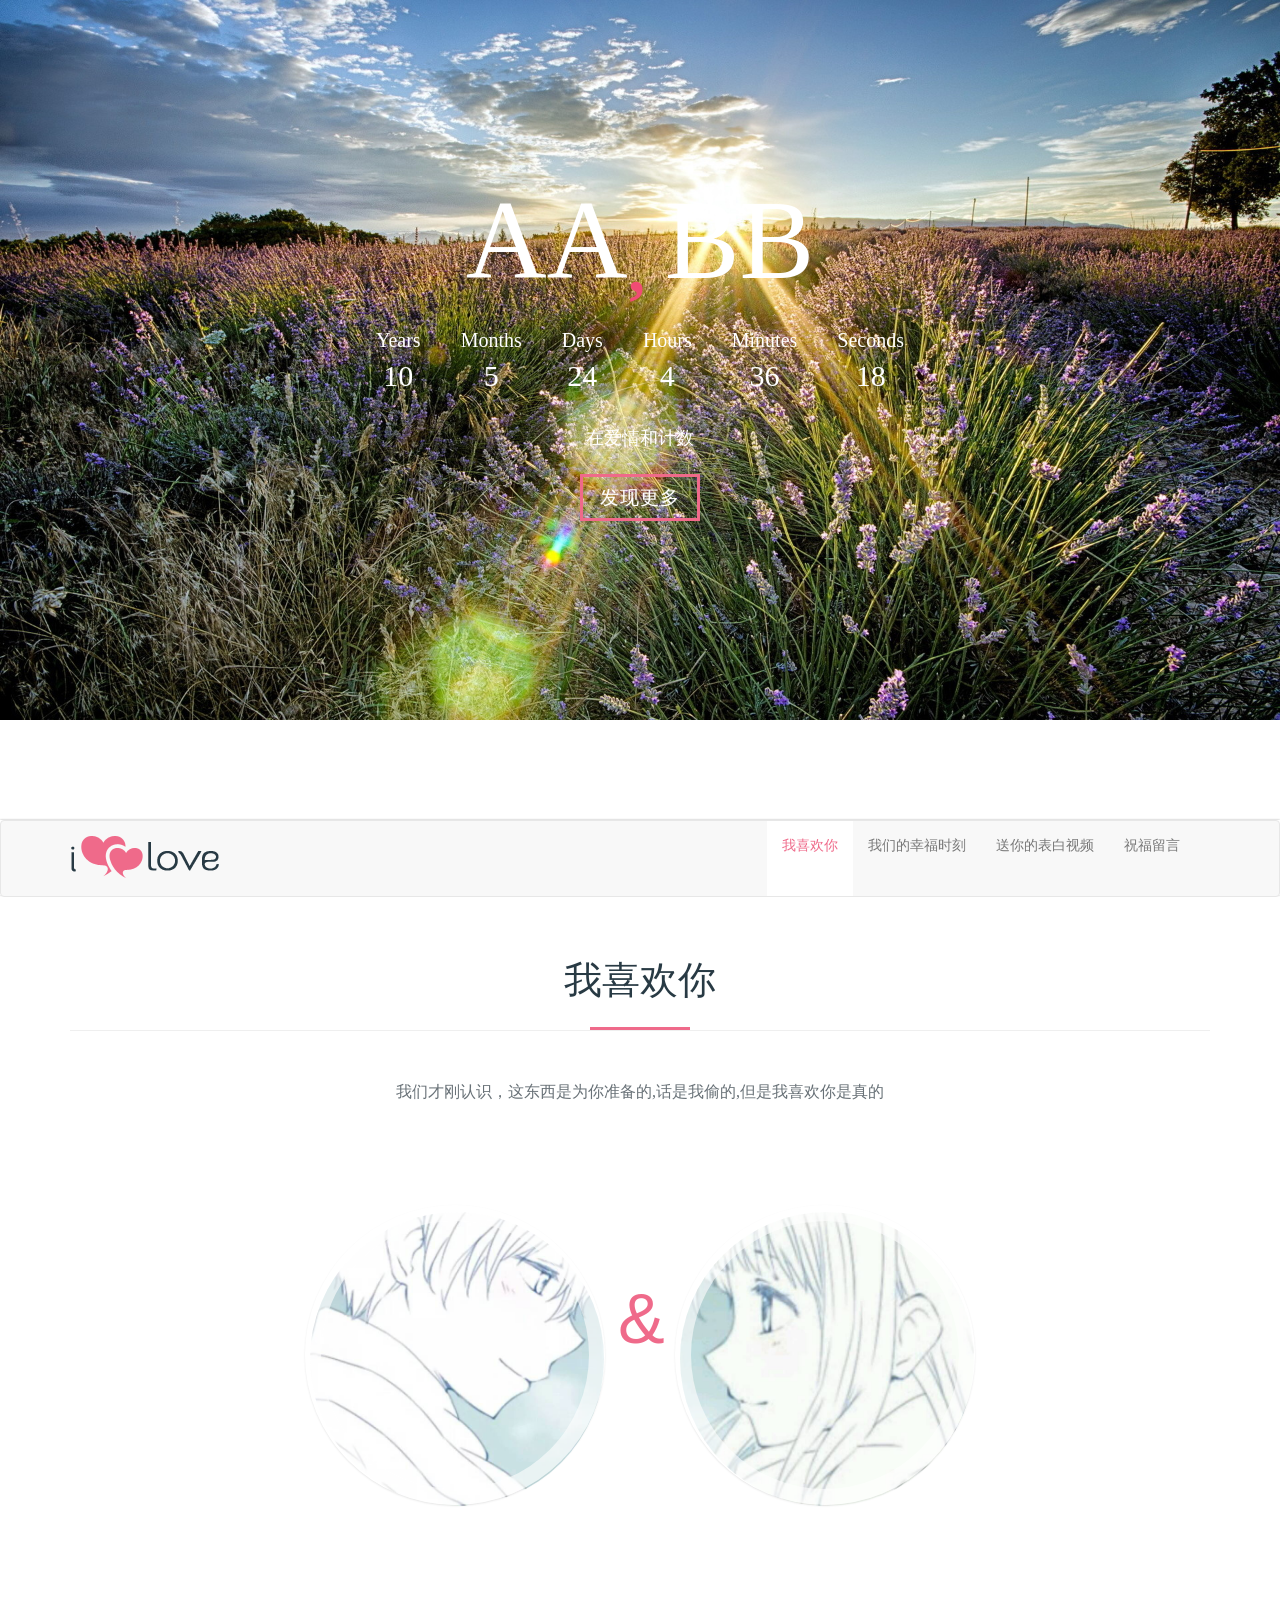
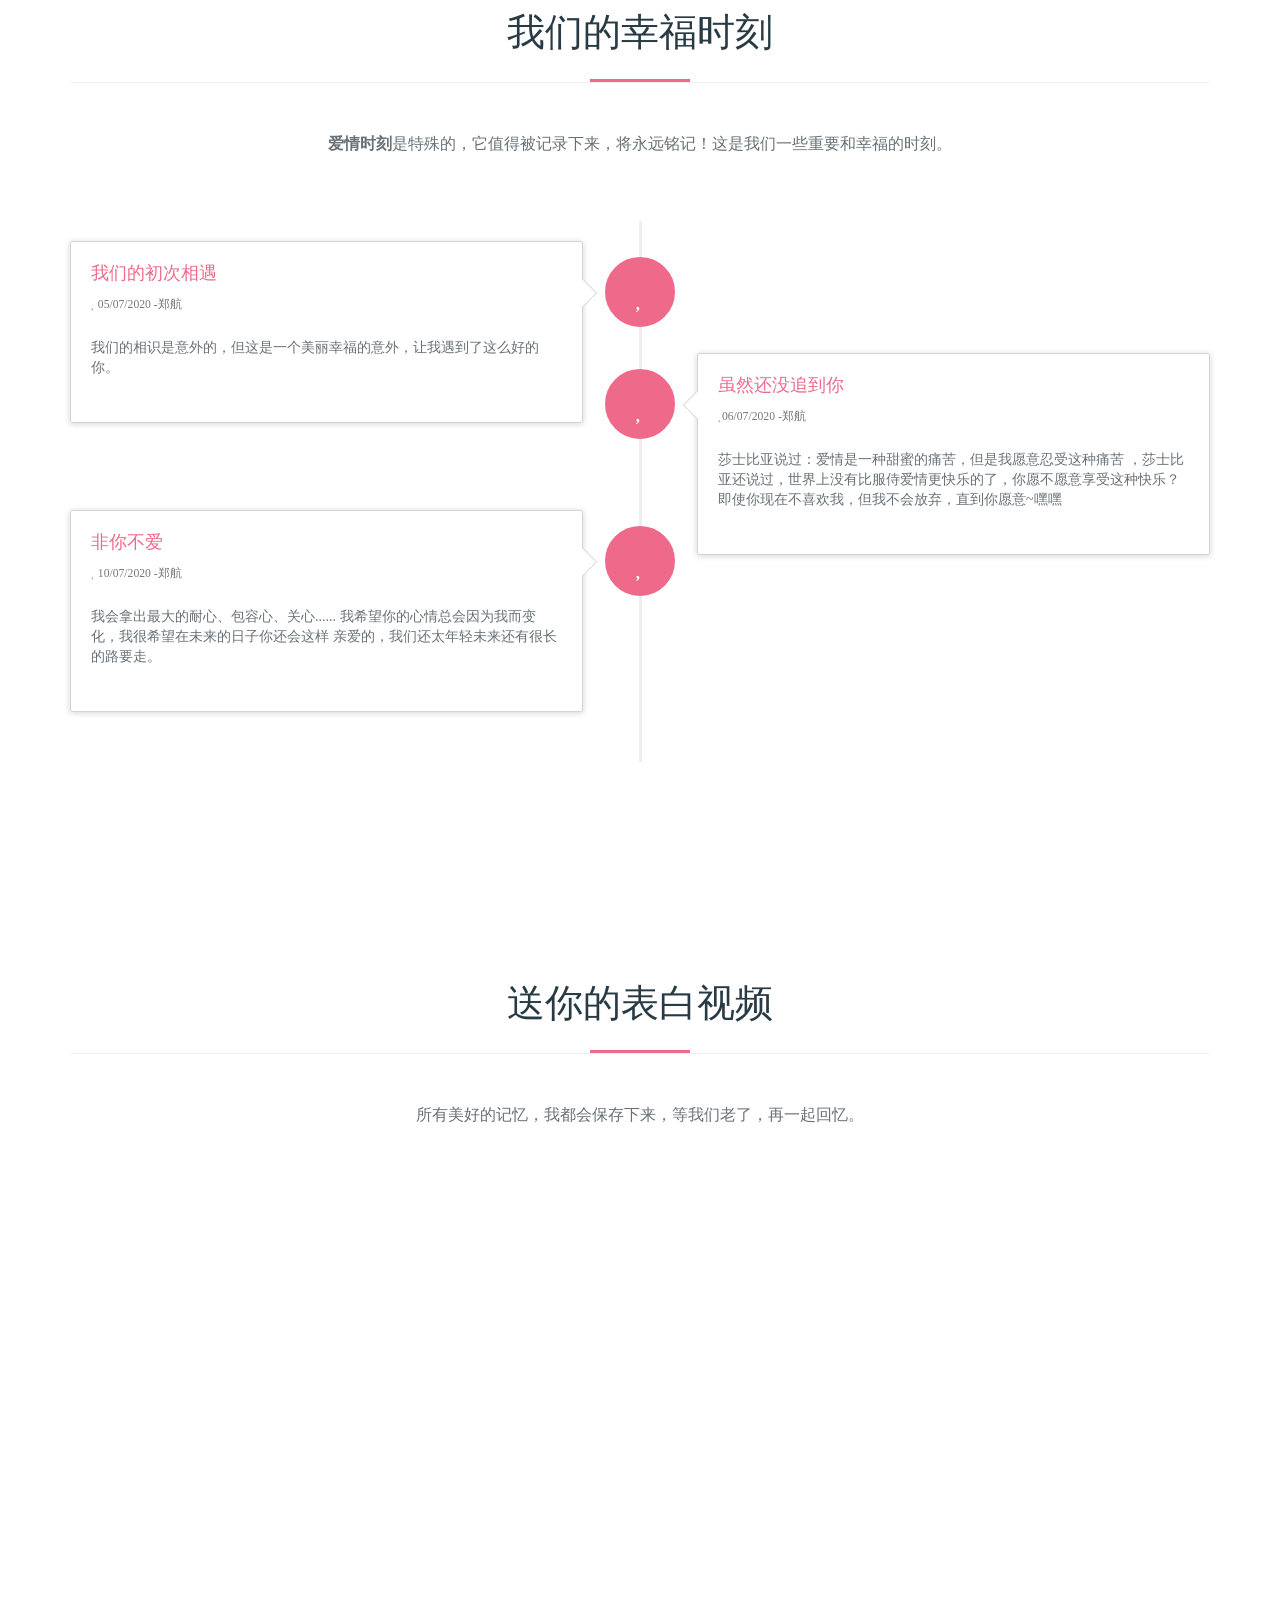
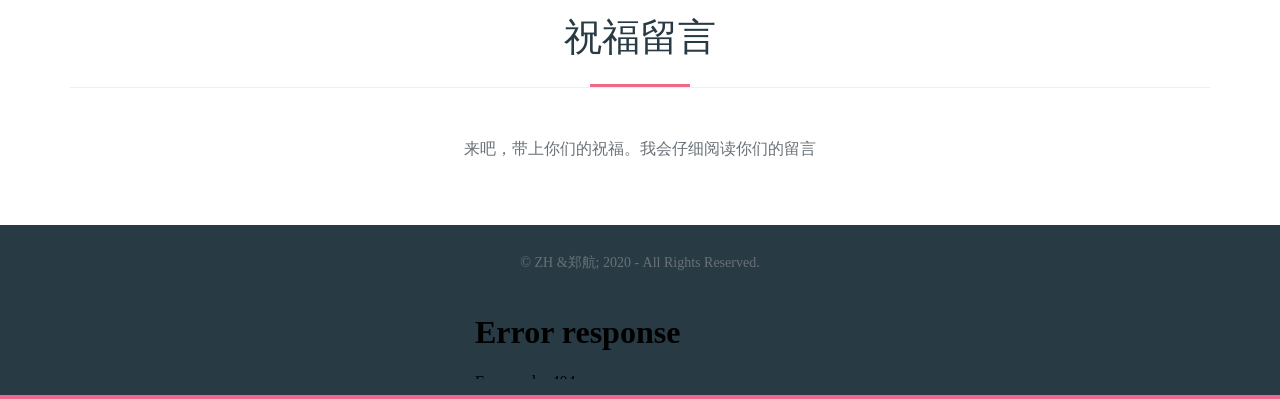
==== index.html @ b53bacdf "Update index.html" ====
﻿<!DOCTYPE html>
<html lang="en-US">
<head>
    <meta charset="UTF-8" />
    <title>郑航制作</title>
    <meta name="viewport" content="width=device-width">
<link rel="apple-touch-icon-precomposed" href="apple-touch-icon.png">
<link rel='stylesheet' id='contact-form-7-css'  href='styles.css' type='text/css' media='all' />
<link rel='stylesheet' id='dslc-main-css-css'  href='main.min.css' type='text/css' media='all' />
<link rel='stylesheet' id='dslc-modules-css-css'  href='modules.min.css' type='text/css' media='all' />
<link rel='stylesheet' id='dslc-plugins-css-css'  href='plugins.css' type='text/css' media='all' />
<link rel='stylesheet' id='ilove-style-css'  href='style.css' type='text/css' media='all' />
<link rel='stylesheet' id='great-vibes-css'  href='ad3a1c6f3ff94fb2ba14666104b24a07.css' type='text/css' media='screen' />
<link rel='stylesheet' id='font-lato-css'  href='a86f112c7643460b98ed1c2564930cb3.css' type='text/css' media='screen' />
<link rel='stylesheet' id='bootstrap.min-css'  href='bootstrap.min.css' type='text/css' media='all' />
<link rel='stylesheet' id='font-awesome.min-css'  href='font-awesome.min.css' type='text/css' media='all' />
<link rel='stylesheet' id='font-ilove-css'  href='font-ilove.css' type='text/css' media='all' />
<link rel='stylesheet' id='sample-style-css'  href='sample-style.css' type='text/css' media='all' />
<link rel='stylesheet' id='jquery.fancybox-css'  href='jquery.fancybox.css' type='text/css' media='all' />
<link rel='stylesheet' id='base-css'  href='base.css' type='text/css' media='all' />
<link rel='stylesheet' id='skin-css'  href='skin.css' type='text/css' media='all' />
<link rel='stylesheet' id='animate-css'  href='animate.css' type='text/css' media='all' />
<link rel='stylesheet' id='magnific-popup-css'  href='magnific-popup.css' type='text/css' media='all' />
<link rel='stylesheet' id='owl.carousel-css'  href='owl.carousel.css' type='text/css' media='all' />
<link rel='stylesheet' id='owl.theme-css'  href='owl.theme.css' type='text/css' media='all' />
<link rel='stylesheet' id='style-css'  href='css/style.css' type='text/css' media='all' />
<link rel='stylesheet' id='custom-css'  href='css/custom.css' type='text/css' media='all' />
<link rel='stylesheet' id='redux-google-fonts-css'  href='css/a1aa99bf24f341da9dbe08e29344feac.css' type='text/css' media='all' />
<script type='text/javascript' src='jquery.js'></script>
<script type='text/javascript' src='jquery-migrate.min.js'></script>
<script type='text/javascript' src='plugins.js'></script>
<script type='text/javascript' src='main.min.js'></script>
<style type="text/css">.recentcomments a{display:inline !important;padding:0 !important;margin:0 !important;}</style>
		<style type="text/css">@import url("ae3254f6d6aa4ea2a1d30908b6fdf681.css"); .dslc-modules-section-wrapper, .dslca-add-modules-section { width : 1170px; } .dslc-modules-section { background-image:disabled;background-repeat:repeat;background-position:left top;background-attachment:scroll;background-size:auto;border-width:0px;border-style:solid;margin-left:0%;margin-right:0%;margin-bottom:0px;padding-bottom:80px;padding-top:80px;padding-left:0%;padding-right:0%; }#dslc-content #dslc-module-1 .heading { margin-bottom : px;  } #dslc-content #dslc-module-1 .heading h2 {  } #dslc-content #dslc-module-1 .heading p {  } #dslc-content #dslc-module-3 .heading { margin-bottom : px;  } #dslc-content #dslc-module-3 .heading h2 {  } #dslc-content #dslc-module-3 .heading p {  } #dslc-content #dslc-module-4 .ilove_timeline { margin-bottom : 0px;  } #dslc-content #dslc-module-6 .misc-separator { margin-bottom : px;  } #dslc-content #dslc-module-8 .heading { margin-bottom : px;  } #dslc-content #dslc-module-8 .heading h2 {  } #dslc-content #dslc-module-8 .heading p {  } #dslc-content #dslc-module-11 .dslc-image { text-align : center ; background-color : transparent ; border-width : 0px; border-style : solid solid solid solid  ; margin-bottom : 0px; padding-top : 0px; padding-bottom : 0px; padding-left : 0px; padding-right : 0px;  } #dslc-content #dslc-module-11 .dslc-image,#dslc-content #dslc-module-11  .dslc-image img { border-radius : 0px;  } #dslc-content #dslc-module-11 .dslc-image img { width : auto ;  } #dslc-content #dslc-module-11 .dslc-image-caption { text-align : center ; font-size : 13px; font-weight : 400; font-family : Open Sans ; line-height : 22px; margin-top : 20px;  }  { margin-bottom : 0px; padding-top : 0px; padding-bottom : 0px; padding-left : 0px; padding-right : 0px; font-size : 13px; line-height : 22px; margin-top : 20px;  } #dslc-content #dslc-module-12 .heading { margin-bottom : px;  } #dslc-content #dslc-module-12 .heading h2 {  } #dslc-content #dslc-module-12 .heading p {  } #dslc-content #dslc-module-33 .spacer { height : 75px;  } #dslc-content #dslc-module-15 .heading { margin-bottom : px;  } #dslc-content #dslc-module-15 .heading h2 {  } #dslc-content #dslc-module-15 .heading p {  } #dslc-content #dslc-module-20 .heading { margin-bottom : px;  } #dslc-content #dslc-module-20 .heading h2 {  } #dslc-content #dslc-module-20 .heading p {  } #dslc-content #dslc-module-21 .event { background-color : #ef6a8a ;  } #dslc-content #dslc-module-22 .event { background-color : #ef6a8a ;  } #dslc-content #dslc-module-23 .event { background-color : #ef6a8a ;  } #dslc-content #dslc-module-27 .spacer { height : 40px;  } #dslc-content #dslc-module-24 .event { background-color : #ef6a8a ;  } #dslc-content #dslc-module-25 .event { background-color : #ef6a8a ;  } #dslc-content #dslc-module-26 .event { background-color : #ef6a8a ;  } #dslc-content #dslc-module-28 .misc-separator { margin-bottom : px;  } #dslc-content #dslc-module-29 .heading { margin-bottom : px;  } #dslc-content #dslc-module-29 .heading h2 {  } #dslc-content #dslc-module-29 .heading p {  } #dslc-content #dslc-module-37 .heading { margin-bottom : 0px;  } #dslc-content #dslc-module-37 .heading h2 { color : rgb(255, 255, 255) ;  } #dslc-content #dslc-module-37 .heading p {  } #dslc-content #dslc-module-55 .spacer { height : 40px;  } #dslc-content #dslc-module-41 .heading { margin-bottom : px;  } #dslc-content #dslc-module-41 .heading h2 {  } #dslc-content #dslc-module-41 .heading p {  } #dslc-content #dslc-module-17 .heading { margin-bottom : px;  } #dslc-content #dslc-module-17 .heading h2 {  } #dslc-content #dslc-module-17 .heading p {  } #dslc-content #dslc-module-56 .spacer { height : 40px;  } #dslc-content #dslc-module-54 .twitter_feeds { margin-bottom : 0px;  } </style>
		
		<style type="text/css" title="dynamic-css" class="options-output">.wrap-bg{background-color:#ffffff;}body{font-family:Lato;font-weight:normal;font-style:normal;}nav{font-family:Lato;font-weight:normal;font-style:normal;}h1{font-family:Lato;line-height:36px;font-weight:normal;font-style:normal;font-size:36px;}h2{font-family:Lato;line-height:30px;font-weight:normal;font-style:normal;font-size:30px;}h3{font-family:Lato;line-height:26px;font-weight:normal;font-style:normal;font-size:26px;}h4{font-family:Lato;line-height:22px;font-weight:normal;font-style:normal;font-size:22px;}h5{font-family:Lato;line-height:18px;font-weight:normal;font-style:normal;font-size:18px;}h6{font-family:Lato;line-height:16px;font-weight:normal;font-style:normal;font-size:16px;}
		.heading h2 {
font-size: 38px;
}
</style>
		
		</head>
		
<body class="home page page-id-7 page-template page-template-page-templates page-template-one-page page-template-page-templatesone-page-php dslc-page dslc-page-has-content" id="page-top" data-spy="scroll" data-target=".navbar-custom">
                <!-- Preloader -->
        <div id="preloader">
            <div class="spinner">
              <div class="rect1"></div>
              <div class="rect2"></div>
              <div class="rect3"></div>
              <div class="rect4"></div>
              <div class="rect5"></div>
            </div>
        </div>
        <script type="text/javascript">
        /* <![CDATA[ */
            jQuery(document).ready(function($) {
                /*------------------------------ Preloader ----------------------*/
                $(window).load(function() {
                    $('.spinner').fadeOut();
                    $('#preloader').delay(350).fadeOut('slow');
                    $('body').delay(350).css({'overflow':'visible'});
                });
            });
        /* ]]> */
        </script>
                            <!--Carousel-->
<div id="myCarousel" class="carousel slide carousel-fade">
            <div class="messages">
                            <h1 class="slideInDown wow animated" data-wow-delay="0.5s">AA<span class="heart pulsing fa fa-heart"></span>BB</h1>
                       <script type="text/javascript">
                    /* <![CDATA[ */
                    setInterval(function() {
                        var timespan = countdown(new Date("06/12/2016"), new Date());
                        var div = document.getElementById('time');
                        div.innerHTML = "<div><span>Years</span>" + timespan.years + "</div>" + "<div><span>Months</span>" + timespan.months + "</div>" + "<div><span>Days</span>" + timespan.days + "</div>" + "<div><span>Hours</span>" + timespan.hours + "</div>" + "<div><span>Minutes</span>" + timespan.minutes + "</div>" + "<div><span>Seconds</span>" + timespan.seconds + "</div>"
                    }, 1000);
                    /* ]]> */
                </script>
                <div id="time"></div>
                                        <h4 class="fadeIn wow animated" data-wow-delay="1.2s">在爱情和计数</h4>
                                        <div class="btn-special slideInUp wow animated page-scroll" data-wow-delay="0.7s">
                    <a href="#about"><span>发现更多</span></a>
                </div>
                    </div>
        <div id="owl-demo" class="owl-carousel owl-theme">
            <div class="item"><img src="carousel-1.jpg" alt=""></div>
            <div class="item"><img src="carousel-2.jpg" alt=""></div>
            <div class="item"><img src="carousel-3.jpg" alt=""></div>
        </div>
        </div>            
    <!--Navbar-->
    <div class="topbar-nav">
        <nav class="navbar navbar-default navbar-custom" role="navigation">
            <div class="container">
                <div class="navbar-header page-scroll">
                    <button type="button" class="navbar-toggle" data-toggle="collapse" data-target=".navbar-main-collapse">
                        <i class="fa fa-bars"></i>
                    </button>
                    <a class="navbar-brand" href="http://plutonthemes.com/themes/ilove"><img src="logo.png" alt="ilove Wordpress Theme"></a>
                </div>
                <!-- Collect the nav links, forms, and other content for toggling -->
                <div class="collapse navbar-collapse navbar-right navbar-main-collapse">
                                                <script type="text/javascript">
                            /* <![CDATA[ */
                                jQuery(document).ready(function($) {
                                    $('.nav').onePageNav({
                                        currentClass: 'active',
                                        changeHash: false,
                                        easing: 'easeInOutExpo',
                                        scrollSpeed: 1500,
                                    });
                                });
                            /* ]]> */
                            </script>
                                        <!-- BEGIN Main Menu -->
                    <ul class="nav navbar-nav">
					
<li id="menu-item-9" class="menu-item menu-item-type-custom menu-item-object-custom menu-item-9 page-scroll">
<a title="Adam &amp; Eve" href="#about">我喜欢你</a></li>
<li id="menu-item-10" class="menu-item menu-item-type-custom menu-item-object-custom menu-item-10 page-scroll">
<a title="Our Family" href="#wmaq" >我们的幸福时刻</a></li>
<li id="menu-item-11" class="menu-item menu-item-type-custom menu-item-object-custom menu-item-11 page-scroll">
<a title="Big Moments" href="#bbsp">送你的表白视频</a></li>
<li id="menu-item-14" class="menu-item menu-item-type-custom menu-item-object-custom menu-item-14 page-scroll">
<a title="Contact" href="#contactus">祝福留言</a></li>
</ul>                </div>
                <!-- /.navbar-collapse -->
            </div>
        </nav>
    </div>
        <div class="wrap-bg">	<div class="container_full">
        <div id="dslc-content" class="dslc-content dslc-clearfix">
		<div id="dslc-main">
		<div id="about" class="dslc-modules-section " style="border-right-style: hidden; border-left-style: hidden; padding-bottom:0px;padding-top:0px;">
				
				<div  class="dslc-modules-section-wrapper dslc-clearfix">
				<div class="dslc-modules-area dslc-col dslc-12-col dslc-last-col" data-size="12"> 
		<div id="dslc-module-1" class="dslc-module-front dslc-module-Pluton_Title dslc-in-viewport-check dslc-in-viewport-anim-none   dslc-module-handle-like-regular" data-module-id="1" data-dslc-module-id="Pluton_Title" data-dslc-module-size="12" data-dslc-anim="none" data-dslc-anim-delay="0" data-dslc-anim-duration="650"  data-dslc-anim-easing="ease" data-dslc-preset="" >
			
			
		
					<div class="heading" id="#wmaq" title="wmaq">
	            											<h2 class="wow fadeInUp underline padtop50" data-wow-delay="0.5s">我喜欢你</h2>
																<p class="wow fadeInUp" data-wow-delay="0.7s">我们才刚认识，这东西是为你准备的,话是我偷的,但是我喜欢你是真的</p>
												</div>
		
	
			
			
		</div><!-- .dslc-module -->
		 
		<div id="dslc-module-2" class="dslc-module-front dslc-module-Pluton_Couple_Block dslc-in-viewport-check dslc-in-viewport-anim-none   dslc-module-handle-like-regular" data-module-id="2" data-dslc-module-id="Pluton_Couple_Block" data-dslc-module-size="12" data-dslc-anim="none" data-dslc-anim-delay="0" data-dslc-anim-duration="650"  data-dslc-anim-easing="default" data-dslc-preset="" >
			
			
		
		<div class="col-md-12">
            <div class="col-md-6">
                <ul class="ch-grid man wow flipInX" data-wow-delay="0.5s">
                    <li>
					    <img src="man.jpg" alt="">
            <div class="ch-item ch-img-1">
                        </div>
                    </li>
                </ul>
            </div>
            <div class="and">&amp;</div>
            <div class="col-md-6">
                <ul class="ch-grid woman wow flipInX" data-wow-delay="0.5s">
                    <li>
                                                	<img src="woman.jpg" alt="">
                <div class="ch-item ch-img-1">
                        </div>
                    </li>
                </ul>
            </div>
        </div>
	
			
			
		</div><!-- .dslc-module -->
		 </div> </div></div> 
		
		<div id="ilove-our-love" class="dslc-modules-section " style="border-right-style: hidden; border-left-style: hidden; padding-bottom:0px;padding-top:0px;">
				
				<div id="wmaq"  class="dslc-modules-section-wrapper dslc-clearfix"> <div class="dslc-modules-area dslc-col dslc-12-col dslc-last-col" data-size="12"> 
		<div id="dslc-module-3" class="dslc-module-front dslc-module-Pluton_Title dslc-in-viewport-check dslc-in-viewport-anim-none   dslc-module-handle-like-regular" data-module-id="3" data-dslc-module-id="Pluton_Title" data-dslc-module-size="12" data-dslc-anim="none" data-dslc-anim-delay="0" data-dslc-anim-duration="650"  data-dslc-anim-easing="ease" data-dslc-preset="" >
			
			
		
					<div class="heading">
	            											<h2 class="wow fadeInUp underline padtop50" data-wow-delay="0.5s">我们的幸福时刻</h2>
																<p class="wow fadeInUp" data-wow-delay="0.7s"><strong>爱情时刻</strong>是特殊的，它值得被记录下来，将永远铭记！这是我们一些重要和幸福的时刻。</p>
												</div>
		
	
			
			
		</div><!-- .dslc-module -->
		 
		<div id="dslc-module-4" class="dslc-module-front dslc-module-Pluton_Time_Line dslc-in-viewport-check dslc-in-viewport-anim-none   dslc-module-handle-like-regular" data-module-id="4" data-dslc-module-id="Pluton_Time_Line" data-dslc-module-size="12" data-dslc-anim="none" data-dslc-anim-delay="0" data-dslc-anim-duration="650"  data-dslc-anim-easing="ease" data-dslc-preset="" >
			
			
					<div class="ilove_timeline">
				<div class="col-md-12">
                    <ul class="timeline">
							                        <li class="">
	                            <div class="timeline-badge wow fadeInUp" data-wow-delay="0.5s"><i class="fa fa-heart"></i></div>
	                            <div class="timeline-panel wow fadeInLeft" data-wow-delay="0.7s">
	                                <div class="timeline-heading">
	                                    <h4 class="timeline-title">我们的初次相遇</h4>
	                                    <p><small class="text-muted"><i class="fa fa-heart"></i> 05/07/2020 -郑航</small></p> 
	                                </div>
	                                <div class="timeline-body">
	                                    <div id="dslc-theme-content"><div id="dslc-theme-content-inner"><p>我们的相识是意外的，但这是一个美丽幸福的意外，让我遇到了这么好的你。</p>
</div></div>	                                </div>
	                            </div>
	                        </li>
	                    	                        <li class="timeline-inverted negative100">
	                            <div class="timeline-badge wow fadeInUp" data-wow-delay="0.5s"><i class="fa fa-heart"></i></div>
	                            <div class="timeline-panel wow fadeInLeft" data-wow-delay="0.7s">
	                                <div class="timeline-heading">
	                                    <h4 class="timeline-title">虽然还没追到你</h4>
	                                    <p><small class="text-muted"><i class="fa fa-heart"></i>06/07/2020 -郑航</small></p> 
	                                </div>
	                                <div class="timeline-body">
	                                    <div id="dslc-theme-content"><div id="dslc-theme-content-inner"><p>莎士比亚说过：爱情是一种甜蜜的痛苦，但是我愿意忍受这种痛苦 ，莎士比亚还说过，世界上没有比服侍爱情更快乐的了，你愿不愿意享受这种快乐？即使你现在不喜欢我，但我不会放弃，直到你愿意~嘿嘿</p>
</div></div>	                                </div>
	                            </div>
	                        </li>

	                        </li>
	                    	                        <li class="negative75">
	                            <div class="timeline-badge wow fadeInUp" data-wow-delay="0.5s"><i class="fa fa-heart"></i></div>
	                            <div class="timeline-panel wow fadeInLeft" data-wow-delay="0.7s">
	                                <div class="timeline-heading">
	                                    <h4 class="timeline-title">非你不爱</h4>
	                                    <p><small class="text-muted"><i class="fa fa-heart"></i> 10/07/2020 -郑航</small></p> 
	                                </div>
	                                <div class="timeline-body">
	                                    <div id="dslc-theme-content"><div id="dslc-theme-content-inner"><p>我会拿出最大的耐心、包容心、关心......
我希望你的心情总会因为我而变化，我很希望在未来的日子你还会这样

亲爱的，我们还太年轻未来还有很长的路要走。
</p>
<audio autoplay="autopaly">
  <source src="renxi.mp3" type="audio/mp3" />
</audio>
<audio autoplay="autopaly">
  <source src="renxi.mp3" type="audio/mp3" />
</audio>
</div></div>	                                </div>
	                            </div>
	                        </li>
	                    					</ul>
				</div>
			</div>
			<div class="clearfix"></div>
					
	
			
			
		</div><!-- .dslc-module -->
		 
		<div id="dslc-module-6" class="dslc-module-front dslc-module-Pluton_Separator dslc-in-viewport-check dslc-in-viewport-anim-none   dslc-module-handle-like-regular" data-module-id="6" data-dslc-module-id="Pluton_Separator" data-dslc-module-size="12" data-dslc-anim="none" data-dslc-anim-delay="0" data-dslc-anim-duration="650"  data-dslc-anim-easing="default" data-dslc-preset="" >
			
			
				<div class="misc-separator">
			<div class="separator"></div>
		</div>
	
			
			
		</div><!-- .dslc-module -->
		 </div> </div></div> 
		 </div> </div></div> 
		<div id="ilove-funfact" class="dslc-modules-section " style="border-right-style: hidden; border-left-style: hidden; padding-bottom:0px;padding-top:0px;">
				
				<div id="bbsp" class="dslc-modules-section-wrapper dslc-clearfix"> <div class="dslc-modules-area dslc-col dslc-12-col dslc-last-col" data-size="12"> 
		<div id="dslc-module-12" class="dslc-module-front dslc-module-Pluton_Title dslc-in-viewport-check dslc-in-viewport-anim-none   dslc-module-handle-like-regular" data-module-id="12" data-dslc-module-id="Pluton_Title" data-dslc-module-size="12" data-dslc-anim="none" data-dslc-anim-delay="0" data-dslc-anim-duration="650"  data-dslc-anim-easing="ease" data-dslc-preset="" >
			
			
		
					<div class="heading">
	            											<h2 class="wow fadeInUp underline padtop50" data-wow-delay="0.5s">送你的表白视频</h2>
																<p class="wow fadeInUp" data-wow-delay="0.7s">所有美好的记忆，我都会保存下来，等我们老了，再一起回忆。</p>
												</div>
		
	
			
			
		</div><!-- .dslc-module -->
		 
		<div id="dslc-module-13" class="dslc-module-front dslc-module-Pluton_Fun_Facts dslc-in-viewport-check dslc-in-viewport-anim-none   dslc-module-handle-like-regular" data-module-id="13" data-dslc-module-id="Pluton_Fun_Facts" data-dslc-module-size="12" data-dslc-anim="none" data-dslc-anim-delay="0" data-dslc-anim-duration="650"  data-dslc-anim-easing="ease" data-dslc-preset="" >
			
		
		<script type="text/javascript">
		/* <![CDATA[ */
			jQuery(document).ready(function($) {
				$('#startcounting .counting').appear(function() {
		            var count_element = $('.counts', this).html();
		            $(".counts", this).countTo({
		                from: 0,
		                to: count_element,
		                speed: 5000,
		                refreshInterval: 50,
		            });
		        });
			});
		/* ]]&gt; */
		</script>
	
			
			
		</div><!-- .dslc-module -->
		 
		<div id="dslc-module-33" class="dslc-module-front dslc-module-Pluton_Spacer dslc-in-viewport-check dslc-in-viewport-anim-none   dslc-module-handle-like-regular" data-module-id="33" data-dslc-module-id="Pluton_Spacer" data-dslc-module-size="12" data-dslc-anim="none" data-dslc-anim-delay="0" data-dslc-anim-duration="650"  data-dslc-anim-easing="default" data-dslc-preset="" >
			
			
		
			<div class="spacer"> </div>
			
			
			
		</div><!-- .dslc-module -->
		 </div> </div></div> 
		<div id="ilove-parallax-video" class="dslc-modules-section dslc-full " style="border-right-style: hidden; border-left-style: hidden; padding-bottom:0px;padding-top:0px;">
				
				<div class="dslc-modules-section-wrapper dslc-clearfix"> <div class="dslc-modules-area dslc-col dslc-12-col dslc-last-col" data-size="12"> 
		<div id="dslc-module-14" class="dslc-module-front dslc-module-Pluton_Video_Parallax dslc-in-viewport-check dslc-in-viewport-anim-none   dslc-module-handle-like-regular" data-module-id="14" data-dslc-module-id="Pluton_Video_Parallax" data-dslc-module-size="12" data-dslc-anim="none" data-dslc-anim-delay="0" data-dslc-anim-duration="650"  data-dslc-anim-easing="default" data-dslc-preset="" >
			
			
		
					<div class="video-parallax">
	            <div class="overlay"></div>
	            <div class="col-md-12 playvid">
	                <a class="fa fa-play-circle popup-vimeo wow zoomInDown" data-wow-duration="1s" data-wow-delay="0.9s" href="http://cos.zb-sec.com/0.mp4"></a>
	            </div>
	        </div>
		
	
			
			
		</div><!-- .dslc-module -->
		 </div> </div></div> 
		<div id="moments" class="dslc-modules-section dslc-full " style="border-right-style: hidden; border-left-style: hidden; padding-bottom:0px;padding-top:0px;">
				
				<div class="dslc-modules-section-wrapper dslc-clearfix"> <div class="dslc-modules-area dslc-col dslc-12-col dslc-last-col" data-size="12"> 
		<div id="dslc-module-15" class="dslc-module-front dslc-module-Pluton_Title dslc-in-viewport-check dslc-in-viewport-anim-none   dslc-module-handle-like-regular" data-module-id="15" data-dslc-module-id="Pluton_Title" data-dslc-module-size="12" data-dslc-anim="none" data-dslc-anim-delay="0" data-dslc-anim-duration="650"  data-dslc-anim-easing="ease" data-dslc-preset="" >
			
			
		

            
            <script type="text/javascript">
            /* <![CDATA[ */
                jQuery(document).ready(function($) {
                    $("#owl-moments13").owlCarousel({
                        items : 4,
                        pagination : false,
                        autoPlay : true,
                        lazyLoad : true
                    });
                });
            /* ]]&gt; */
            </script>
        </div>
		
		
		
		
		
		
		
		
        <div class="clearfix"></div>
    
			
			
		</div><!-- .dslc-module -->
		 </div> </div></div> 
		
		 
		 
		 
		<div>
				<div class="dslc-bg-video dslc-force-show"><div class="dslc-bg-video-inner"></div><div class="dslc-bg-video-overlay" style="background-color:rgb(40, 58, 68); opacity:0.9; "></div></div>
				<div class="dslc-modules-section-wrapper dslc-clearfix"> <div class="dslc-modules-area dslc-col dslc-12-col dslc-last-col" data-size="12"> 
		<div>
	
			
			
		</div><!-- .dslc-module -->
		 
		
		
		<div id="contactus" class="dslc-modules-section " style="border-right-style: hidden; border-left-style: hidden; padding-bottom:0px;padding-top:0px;">
				
				<div class="dslc-modules-section-wrapper dslc-clearfix"> <div class="dslc-modules-area dslc-col dslc-12-col dslc-last-col" data-size="12"> 
		<div id="dslc-module-17" class="dslc-module-front dslc-module-Pluton_Title dslc-in-viewport-check dslc-in-viewport-anim-none   dslc-module-handle-like-regular" data-module-id="17" data-dslc-module-id="Pluton_Title" data-dslc-module-size="12" data-dslc-anim="none" data-dslc-anim-delay="0" data-dslc-anim-duration="650"  data-dslc-anim-easing="ease" data-dslc-preset="" >
			
			
		
					<div class="heading">
	            											<h2 class="wow fadeInUp underline padtop50" data-wow-delay="0.5s">祝福留言</h2>
																<p class="wow fadeInUp" data-wow-delay="0.7s">来吧，带上你们的祝福。我会仔细阅读你们的留言</p>
												</div>
		
	
			
			
		</div>
		 </div>
		 <div class="dslc-modules-area dslc-col dslc-12-col dslc-last-col" data-size="12"> 		
	<script type="text/javascript">
	var duoshuoQuery = {short_name: "51bbw"};
	(function() {
		var ds = document.createElement('script');
		ds.type = 'text/javascript';ds.async = true;
		ds.src = 'http://static.duoshuo.com/embed.js';
		ds.charset = 'UTF-8';
		(document.getElementsByTagName('head')[0] || document.getElementsByTagName('body')[0]).appendChild(ds);
	})();
	</script>
		<div id="dslc-module-56" class="dslc-module-front dslc-module-Pluton_Spacer dslc-in-viewport-check dslc-in-viewport-anim-none   dslc-module-handle-like-regular" data-module-id="56" data-dslc-module-id="Pluton_Spacer" data-dslc-module-size="12" data-dslc-anim="none" data-dslc-anim-delay="0" data-dslc-anim-duration="650"  data-dslc-anim-easing="default" data-dslc-preset="" >
			
			
		
			<div class="spacer"> </div>
			
			
			
		</div><!-- .dslc-module -->
		 </div> 
		 
		 
		 
		 
		 </div></div> 
		 
		 
		 
		 
		 
		 
		 
		 
		 
		 
		 
		 
		 
		 
		 
		 
		 
		 
		 
		 
		 
		 </div></div>    </div>
        </div>
        <!-- Footer -->
        <footer class="footer">
            <!--Footer Two-->
            <div class="container-fluid dark footer2">
                <div class="container">
                    <div class="row">
                    <div class="col-md-12">
                                                    <p>© ZH &郑航; 2020 - All Rights Reserved. </p>
<p><iframe frameborder="no" border="0" marginwidth="0" marginheight="0" width=330 height=86 src="&auto=1&height=66"></iframe></p>
</div>                                            </div>
                </div>
                </div>
            </div>
        </footer>
        <!-- End / Footer -->
        <!-- BEGIN GO TO TOP --><a href="#." class="back-to-top" id="back-to-top"><i class="fa fa-heart"></i></a><!-- END GO TO TOP -->
                        <script type="text/javascript">
                jQuery(document).ready(function($) {
                    /*------------------------------ WOW Script ----------------------*/
                    new WOW().init();
                });
                </script>
    <script type='text/javascript' src='jquery.form.min.js'></script>
<script type='text/javascript'>
/* <![CDATA[ */
var _wpcf7 = {"loaderUrl":"http:\/\/plutonthemes.com\/themes\/ilove\/wp-content\/plugins\/contact-form-7\/images\/ajax-loader.gif","recaptchaEmpty":"Please verify that you are not a robot.","sending":"Sending ..."};
/* ]]> */
</script>
<script type='text/javascript' src='scripts.js'></script>
<script type='text/javascript'>
/* <![CDATA[ */
var mejsL10n = {"language":"en-US","strings":{"Close":"Close","Fullscreen":"Fullscreen","Download File":"Download File","Download Video":"Download Video","Play\/Pause":"Play\/Pause","Mute Toggle":"Mute Toggle","None":"None","Turn off Fullscreen":"Turn off Fullscreen","Go Fullscreen":"Go Fullscreen","Unmute":"Unmute","Mute":"Mute","Captions\/Subtitles":"Captions\/Subtitles"}};
var _wpmejsSettings = {"pluginPath":"\/themes\/ilove\/wp-includes\/js\/mediaelement\/"};
/* ]]> */
</script>
<script type='text/javascript' src='mediaelement-and-player.min.js'></script>
<script type='text/javascript' src='wp-mediaelement.js'></script>
<script type='text/javascript' src='bootstrap.min.js'></script>
<script type='text/javascript' src='modernizr.custom.js'></script>
<script type='text/javascript' src='jquery-ui.min.js'></script>
<script type='text/javascript' src='jquery.easing.min.js'></script>
<script type='text/javascript' src='jquery.sticky.js'></script>
<script type='text/javascript' src='jquery.parallax.js'></script>
<script type='text/javascript' src='masonry.pkgd.min.js'></script>
<script type='text/javascript' src='jquery.fitvids.js'></script>
<script type='text/javascript' src='wow.min.js'></script>
<script type='text/javascript' src='waypoints.min.js'></script>
<script type='text/javascript' src='smoothscrolling.js'></script>
<script type='text/javascript' src='jquery.appear.min.js'></script>
<script type='text/javascript' src='jquery.countto.js'></script>
<script type='text/javascript' src='jquery.mixitup.min.js'></script>
<script type='text/javascript' src='imagesloaded.pkgd.min.js'></script>
<script type='text/javascript' src='owl.carousel.min.js'></script>
<script type='text/javascript' src='jquery.magnific-popup.min.js'></script>
<script type='text/javascript' src='slide-fade-content.js'></script>
<script type='text/javascript' src='countup.js'></script>
<script type='text/javascript' src='modernizr.hover.js'></script>
<script type='text/javascript'>
/* <![CDATA[ */
var PlutonAnimation = {"animation":"fadeUp"};
var PlutonTime = {"slidetime":"7"};
var PlutonLinkTheme = {"link":"http:\/\/plutonthemes.com\/themes\/ilove\/wp-content\/themes\/ilove\/assets\/"};
var PlutonWidth = {"menulogin":"50"};
/* ]]> */
</script>
<script type='text/javascript' src='custom.js'></script>
<script type='text/javascript' src='style-switcher.js'></script>
<script type='text/javascript' src='comment-reply.min.js'></script>
<script type='text/javascript' src='wp-embed.min.js'></script>
<script type='text/javascript' src='jquery.nav.js'></script>
</body>
</html>
---- styles.css ----
﻿div.wpcf7{margin:0;padding:0;}div.wpcf7-response-output{margin:2em 0.5em 1em;padding:0.2em 1em;}div.wpcf7 .screen-reader-response{position:absolute;overflow:hidden;clip:rect(1px,1px,1px,1px);height:1px;width:1px;margin:0;padding:0;border:0;}div.wpcf7-mail-sent-ok{border:2px solid #398f14;}div.wpcf7-mail-sent-ng{border:2px solid #ff0000;}div.wpcf7-spam-blocked{border:2px solid #ffa500;}div.wpcf7-validation-errors{border:2px solid #f7e700;}.wpcf7-form-control-wrap{position:relative;}span.wpcf7-not-valid-tip{color:#f00;font-size:1em;display:block;}.use-floating-validation-tip span.wpcf7-not-valid-tip{position:absolute;top:20%;left:20%;z-index:100;border:1px solid #ff0000;background:#fff;padding:.2em .8em;}span.wpcf7-list-item{margin-left:0.5em;}.wpcf7-display-none{display:none;}div.wpcf7 img.ajax-loader{border:none;vertical-align:middle;margin-left:4px;}div.wpcf7 div.ajax-error{display:none;}div.wpcf7 .placeheld{color:#888;}
---- main.min.css ----
﻿#dslc-content blockquote p:last-child{margin-bottom:0!important}#dslc-header{position:relative}#dslc-header.dslc-header-pos-absolute{position:absolute;top:0;left:0;right:0;z-index:999999}#dslc-header.dslc-header-pos-fixed{position:fixed;top:0;left:0;right:0;z-index:999999}#dslc-footer{position:relative}#dslc-footer.dslc-footer-pos-absolute{position:absolute;bottom:0;left:0;right:0;z-index:999999}#dslc-footer.dslc-footer-pos-fixed{position:fixed;bottom:0;left:0;right:0;z-index:999999}#dslc-header.dslca-header-low-z-index,.dslca-drag-in-progress #dslc-header{z-index:0}#dslc-content{position:relative}#dslc-content b{font-weight:700}#dslc-content i{font-style:italic}.dslca-activate-composer-hook,.dslca-container .dslca-close-composer-hook,.dslca-container .dslca-hide-composer-hook,.dslca-container .dslca-show-composer-hook{background:#e55f5f;border-radius:3px;bottom:4px;color:#fff;cursor:pointer;display:block;font-size:11px;font-family:"Open Sans";font-weight:900;line-height:1;padding:11px 12px;text-transform:uppercase;text-decoration:none;white-space:nowrap;float:left;margin-left:5px}.dslca-container .dslca-hide-composer-hook{background:#06b2ac}.dslca-container .dslca-show-composer-hook{background:#9268a9}.dslca-activate-composer-hook:hover,.dslca-activate-composer-hook:visited,.dslca-close-composer-hook:hover,.dslca-close-composer-hook:visited{color:#fff}.dslca-activate-composer-hook{background:#54c13f;color:#fff;position:fixed;z-index:99999;right:5px;bottom:5px}.dslca-container .dslca-show-composer-hook{display:none}.dslca-activate-composer-hook .dslca-icon,.dslca-container .dslca-close-composer-hook .dslca-icon,.dslca-container .dslca-hide-composer-hook .dslca-icon,.dslca-container .dslca-show-composer-hook .dslca-icon{color:rgba(255,255,255,.66);margin-right:5px}.dslc-modules-section{border:0 solid transparent;position:relative}.dslc-modules-section.dslc-init-parallax{background-attachment:fixed}.dslc-modules-section-wrapper{max-width:100%;margin:0 auto}.dslc-modules-section.dslc-full .dslc-modules-section-wrapper{width:100%}.dslc-module-front{position:relative}.dslc-col{display:block;float:left;margin-right:2.12766%}body.rtl .dslc-col{float:right;margin-left:2.12766%;margin-right:0}.dslc-1-col{width:6.38297%}.dslc-2-col{width:14.89361%}.dslc-3-col{width:23.40425%}.dslc-4-col{width:31.91489%}.dslc-5-col{width:40.42553%}.dslc-6-col{width:48.93617%}.dslc-7-col{width:57.4468%}.dslc-8-col{width:65.95744%}.dslc-9-col{width:74.46808%}.dslc-10-col{width:82.97872%}.dslc-11-col{width:91.48936%}.dslc-12-col{width:100%}.dslc-last-col{margin-right:0}body.rtl .dslc-last-col{margin-left:0}.dslc-first-col{clear:both}.dslc-no-columns-spacing .dslc-col{margin:0}.dslc-no-columns-spacing .dslc-1-col{width:8.33333%}.dslc-no-columns-spacing .dslc-2-col{width:16.66666%}.dslc-no-columns-spacing .dslc-3-col{width:25%}.dslc-no-columns-spacing .dslc-4-col{width:33.33333%}.dslc-no-columns-spacing .dslc-5-col{width:41.66666%}.dslc-no-columns-spacing .dslc-6-col{width:50%}.dslc-no-columns-spacing .dslc-7-col{width:58.33333%}.dslc-no-columns-spacing .dslc-8-col{width:66.66666%}.dslc-no-columns-spacing .dslc-9-col{width:75%}.dslc-no-columns-spacing .dslc-10-col{width:83.33333%}.dslc-no-columns-spacing .dslc-11-col{width:91.66666%}.dslc-no-columns-spacing .dslc-12-col{width:100%}.dslc-clearfix:after,.dslc-clearfix:before,.dslc-module-heading:after,.dslc-module-heading:before{content:" ";display:table}.dslc-clearfix:after,.dslc-module-heading:after{clear:both}.dslc-fl{float:left}.dslc-fr{float:right}.dslc-clear{clear:both}.dslc-no-float{float:none!important}.dslc-posts{overflow:hidden}.dslc-carousel .dslc-col,.dslc-carousel .dslc-first-col,.dslc-carousel .dslc-last-col{float:none;clear:none;margin:0}.dslc-no-columns-spacing .dslc-carousel .dslc-col,.dslc-no-columns-spacing .dslc-carousel .dslc-first-col,.dslc-no-columns-spacing .dslc-carousel .dslc-last-col{width:100%}.dslc-carousel-item{width:auto}.dslc-carousel-nav{float:right}.dslc-carousel-nav-inner{display:block}.dslc-carousel-nav-next,.dslc-carousel-nav-prev{background:#c9c9c9;border:0 solid transparent;border-radius:3px;display:inline-block;height:23px;position:relative;width:23px;text-decoration:none;vertical-align:bottom}.dslc-carousel-nav-prev{margin-right:7px}.dslc-carousel-nav-next span,.dslc-carousel-nav-prev span{color:#fff;font-size:10px;position:absolute;left:0;right:0;text-align:center;font-weight:400}#dslc-content .dslc-carousel .owl-pagination .owl-page span{margin:0;filter:Alpha(Opacity=100);opacity:1}#dslc-content .dslc-slider{padding-bottom:1px;opacity:0;max-height:10px}#dslc-content .dslc-slider img{max-width:100%}#dslc-content .dslc-slider .owl-pagination .owl-page span{margin:0;filter:Alpha(Opacity=100);opacity:1}.dslc-carousel{opacity:0;max-height:100px}@keyframes dslcSpin{0%{-webkit-transform:rotate(0deg);-moz-transform:rotate(0deg);-o-transform:rotate(0deg);-ms-transform:rotate(0deg);transform:rotate(0deg)}100%{-webkit-transform:rotate(360deg);-moz-transform:rotate(360deg);-o-transform:rotate(360deg);-ms-transform:rotate(360deg);transform:rotate(360deg)}}@-moz-keyframes dslcSpin{0%{-moz-transform:rotate(0deg);transform:rotate(0deg)}100%{-moz-transform:rotate(360deg);transform:rotate(360deg)}}@-webkit-keyframes dslcSpin{0%{-webkit-transform:rotate(0deg);transform:rotate(0deg)}100%{-webkit-transform:rotate(360deg);transform:rotate(360deg)}}@-ms-keyframes "dslcSpin"{0%{-ms-transform:rotate(0deg);transform:rotate(0deg)}100%{-ms-transform:rotate(360deg);transform:rotate(360deg)}}@-o-keyframes dslcSpin{0%{-o-transform:rotate(0deg);transform:rotate(0deg)}100%{-o-transform:rotate(360deg);transform:rotate(360deg)}}.dslc-loader{position:relative;width:20px;height:20px;border:2px solid #0cf;border-radius:50%;-webkit-animation:dslcSpin .75s infinite linear;-moz-animation:dslcSpin .75s infinite linear;-ms-animation:dslcSpin .75s infinite linear;-o-animation:dslcSpin .75s infinite linear;animation:dslcSpin .75s infinite linear;margin-left:48%}.dslc-loader::after,.dslc-loader::before{left:-2px;top:-2px;display:none;position:absolute;content:'';width:inherit;height:inherit;border:inherit;border-radius:inherit}.dslc-loader,.dslc-loader::before{display:inline-block;border-color:#0cf transparent transparent}.dslc-loader::before{-webkit-animation:dslcSpin 1.5s infinite ease;-moz-animation:dslcSpin 1.5s infinite ease;-ms-animation:dslcSpin 1.5s infinite ease;-o-animation:dslcSpin 1.5s infinite ease;animation:dslcSpin 1.5s infinite ease}.dslc-notification{background:#fff;border:1px solid #e8e8e8;border-radius:3px;color:#979797;margin-bottom:20px;padding:15px;position:relative;font-size:14px;line-height:25px;font-family:"Open Sans"}.dslc-notification .dslc-icon{cursor:pointer;position:absolute;right:14px;top:21px}.dslc-notification.dslc-red{background:#f65757;border-color:#e43737;color:#fff;text-shadow:0 1px 1px rgba(0,0,0,.14)}.dslc-notification.dslc-yellow{background:#fac841;border-color:#eab72e;color:#fff;text-shadow:0 1px 1px rgba(0,0,0,.14)}.dslc-notification.dslc-green{background:#8ccb25;border-color:#77b01a;color:#fff;text-shadow:0 1px 1px rgba(0,0,0,.14)}#dslc-content .dslc-module-heading{overflow:hidden;position:relative}#dslc-content .dslc-module-heading h2{display:block;float:left;font-size:17px;font-weight:400;font-family:Oswald;line-height:1;margin:0 15px 0 0;padding:0}#dslc-content .dslc-module-heading-view-all{display:block;float:left;font-size:11px;line-height:1;margin:3px 20px 3px 0}#dslc-content .dslc-module-heading-view-all a{display:block;padding-left:15px;border-left:1px dotted #4f4f4f;font-family:"Open Sans";font-weight:600;line-height:1;text-decoration:none}.dslc-masonry-item{margin-bottom:30px}.dslc-masonry-item-animate{-webkit-transition:all .5s ease-in-out;-moz-transition:all .5s ease-in-out;-o-transition:all .5s ease-in-out;-ms-transition:all .5s ease-in-out;transition:all .5s ease-in-out}.dslc-post-separator{clear:both;height:1px;margin-bottom:15px;padding-bottom:15px;border-bottom:1px solid #ededed}.dslc-pagination{border:0 solid transparent;overflow:hidden;margin-top:30px}.dslc-pagination ul{margin:0;padding:0}.dslc-pagination li{display:inline-block;margin:0 10px 0 0;padding:0}.dslc-pagination li:last-child{margin-right:0!important}.dslc-pagination li a{background:#eee;border:0 solid transparent;color:#000;display:block;line-height:1;padding:10px;text-decoration:none}.dslc-pagination li.current a{background:#000;color:#fff}.dslc-init-center{visibility:hidden}.dslc-init-topleft{position:absolute!important;top:0!important;left:0!important;bottom:auto!important;right:auto!important}.dslc-init-topright{position:absolute!important;top:0!important;right:0!important;bottom:auto!important;left:auto!important}.dslc-init-bottomleft{position:absolute!important;bottom:0!important;left:0!important;top:auto!important;right:auto!important}.dslc-init-bottomright{position:absolute!important;bottom:0!important;right:0!important;top:auto!important;left:auto!important}.dslc-post-filters{overflow:hidden;font-size:0}.dslc-post-filter{background:#fff;border:1px solid #e8e8e8;border-radius:3px;color:#979797;cursor:pointer;display:inline-block;font-size:11px;font-weight:700;font-family:"Open Sans";line-height:1;padding:12px;margin-right:10px}.dslc-post-filter.dslc-active{color:#ff4e01}.dslc-post-filter:last-child{margin-right:0!important}#dslc-content .dslc-bg-video{background:0 0;position:absolute;left:0;right:0;bottom:0;top:0;opacity:0}#dslc-content .dslc-bg-video.dslc-force-show{opacity:1}#dslc-content .dslc-bg-video .mejs-container{background:0 0;position:absolute;left:0;right:0;bottom:0;top:0;width:100%!important;height:auto!important;overflow:hidden}#dslc-content .dslc-bg-video video{min-width:100%;height:auto!important;min-height:100%}#dslc-content .dslc-bg-video .mejs-controls{display:none!important}#dslc-content .dslc-bg-video-overlay{position:absolute;left:0;top:0;right:0;bottom:0;opacity:0;background:#000}.dslc-trigger-lightbox-gallery{cursor:pointer}body.dslc-res-phone .dslc-col{width:100%;margin:0 0 30px;min-width:0}body.dslc-res-phone .dslc-module-front.dslc-col{margin-bottom:0}@media only screen and (min-device-width :768px) and (max-device-width :1024px){.dslc-modules-section.dslc-init-parallax{background-attachment:scroll!important;background-position:0 0!important}}@media only screen and (max-width:767px){.dslc-modules-section.dslc-init-parallax{background-attachment:scroll!important;background-position:0 0!important}}body.dslca-enabled.dslc-res-tablet #dslc-content{max-width:768px;margin:0 auto}body.dslca-enabled.dslc-res-phone #dslc-content{max-width:480px;margin:0 auto}@media only screen and (min-width:768px){@-webkit-keyframes dslcFadeIn{to{opacity:1}}@-moz-keyframes dslcFadeIn{to{opacity:1}}@keyframes dslcFadeIn{to{opacity:1}}.dslc-in-viewport-anim-dslcFadeIn.dslc-in-viewport{opacity:0}@-webkit-keyframes dslcSlideUp{to{-webkit-transform:translateY(0)}}@-moz-keyframes dslcSlideUp{to{-moz-transform:translateY(0)}}@keyframes dslcSlideUp{to{transform:translateY(0)}}.dslc-in-viewport-anim-dslcSlideUp.dslc-in-viewport{-webkit-transform:translateY(100px);-moz-transform:translateY(100px);transform:translateY(100px)}@-webkit-keyframes dslcSlideDown{to{-webkit-transform:translateY(0)}}@-moz-keyframes dslcSlideDown{to{-moz-transform:translateY(0)}}@keyframes dslcSlideDown{to{transform:translateY(0)}}.dslc-in-viewport-anim-dslcSlideDown.dslc-in-viewport{-webkit-transform:translateY(-100px);-moz-transform:translateY(-100px);transform:translateY(-100px)}@-webkit-keyframes dslcSlideRight{to{-webkit-transform:translateX(0)}}@-moz-keyframes dslcSlideRight{to{-moz-transform:translateX(0)}}@keyframes dslcSlideRight{to{transform:translateX(0)}}.dslc-in-viewport-anim-dslcSlideRight.dslc-in-viewport{-webkit-transform:translateX(-100px);-moz-transform:translateX(-100px);transform:translateX(-100px)}@-webkit-keyframes dslcSlideLeft{to{-webkit-transform:translateX(0)}}@-moz-keyframes dslcSlideLeft{to{-moz-transform:translateX(0)}}@keyframes dslcSlideLeft{to{transform:translateX(0)}}.dslc-in-viewport-anim-dslcSlideLeft.dslc-in-viewport{-webkit-transform:translateX(100px);-moz-transform:translateX(100px);transform:translateX(100px)}@-webkit-keyframes dslcSlideUpFadeIn{to{-webkit-transform:translateY(0);opacity:1}}@-moz-keyframes dslcSlideUpFadeIn{to{-moz-transform:translateY(0);opacity:1}}@keyframes dslcSlideUpFadeIn{to{transform:translateY(0);opacity:1}}.dslc-in-viewport-anim-dslcSlideUpFadeIn.dslc-in-viewport{-webkit-transform:translateY(100px);-moz-transform:translateY(100px);transform:translateY(100px);opacity:0}@-webkit-keyframes dslcSlideDownFadeIn{to{-webkit-transform:translateY(0);opacity:1}}@-moz-keyframes dslcSlideDownFadeIn{to{-moz-transform:translateY(0);opacity:1}}@keyframes dslcSlideDownFadeIn{to{transform:translateY(0);opacity:1}}.dslc-in-viewport-anim-dslcSlideDownFadeIn.dslc-in-viewport{-webkit-transform:translateY(-100px);-moz-transform:translateY(-100px);transform:translateY(-100px);opacity:0}@-webkit-keyframes dslcSlideRightFadeIn{to{-webkit-transform:translateX(0);opacity:1}}@-moz-keyframes dslcSlideRightFadeIn{to{-moz-transform:translateX(0);opacity:1}}@keyframes dslcSlideRightFadeIn{to{transform:translateX(0);opacity:1}}.dslc-in-viewport-anim-dslcSlideRightFadeIn.dslc-in-viewport{-webkit-transform:translateX(-100px);-moz-transform:translateX(-100px);transform:translateX(-100px);opacity:0}@-webkit-keyframes dslcSlideLeftFadeIn{to{-webkit-transform:translateX(0);opacity:1}}@-moz-keyframes dslcSlideLeftFadeIn{to{-moz-transform:translateX(0);opacity:1}}@keyframes dslcSlideLeftFadeIn{to{transform:translateX(0);opacity:1}}.dslc-in-viewport-anim-dslcSlideLeftFadeIn.dslc-in-viewport{-webkit-transform:translateX(100px);-moz-transform:translateX(100px);transform:translateX(100px);opacity:0}}body.dslca-enabled #dslc-content .dslc-post:first-child .dslc-post-thumb .dslc-on-hover-anim-target{opacity:1!important;-webkit-transform:translateY(0)!important;-moz-transform:translateY(0)!important;transform:translateY(0)!important;-webkit-transform:translateX(0)!important;-moz-transform:translateX(0)!important;transform:translateX(0)!important}.dslc-anim-dslcFadeIn,.dslc-anim-dslcSlideDownFadeIn,.dslc-anim-dslcSlideLeftFadeIn,.dslc-anim-dslcSlideRightFadeIn,.dslc-anim-dslcSlideUpFadeIn{opacity:0}.dslc-on-hover-anim:hover .dslc-anim-dslcFadeIn,.dslc-on-hover-anim:hover .dslc-anim-dslcSlideDownFadeIn,.dslc-on-hover-anim:hover .dslc-anim-dslcSlideLeftFadeIn,.dslc-on-hover-anim:hover .dslc-anim-dslcSlideRightFadeIn,.dslc-on-hover-anim:hover .dslc-anim-dslcSlideUpFadeIn{opacity:1}.dslc-anim-dslcSlideDown,.dslc-anim-dslcSlideDownFadeIn{-webkit-transform:translateY(-100%);-moz-transform:translateY(-100%);transform:translateY(-100%)}.dslc-on-hover-anim:hover .dslc-anim-dslcSlideDown,.dslc-on-hover-anim:hover .dslc-anim-dslcSlideDownFadeIn{-webkit-transform:translateY(0);-moz-transform:translateY(0);transform:translateY(0)}.dslc-anim-dslcSlideUp,.dslc-anim-dslcSlideUpFadeIn{-webkit-transform:translateY(100%);-moz-transform:translateY(100%);transform:translateY(100%)}.dslc-on-hover-anim:hover .dslc-anim-dslcSlideUp,.dslc-on-hover-anim:hover .dslc-anim-dslcSlideUpFadeIn{-webkit-transform:translateY(0);-moz-transform:translateY(0);transform:translateY(0)}.dslc-anim-dslcSlideRight,.dslc-anim-dslcSlideRightFadeIn{-webkit-transform:translateX(-100%);-moz-transform:translateX(-100%);transform:translateX(-100%)}.dslc-on-hover-anim:hover .dslc-anim-dslcSlideRight,.dslc-on-hover-anim:hover .dslc-anim-dslcSlideRightFadeIn{-webkit-transform:translateX(0);-moz-transform:translateX(0);transform:translateX(0)}.dslc-anim-dslcSlideLeft,.dslc-anim-dslcSlideLeftFadeIn{-webkit-transform:translateX(100%);-moz-transform:translateX(100%);transform:translateX(100%)}.dslc-on-hover-anim:hover .dslc-anim-dslcSlideLeft,.dslc-on-hover-anim:hover .dslc-anim-dslcSlideLeftFadeIn{-webkit-transform:translateX(0);-moz-transform:translateX(0);transform:translateX(0)}.dslc-anim-none{opacity:0;-webkit-transition:all 0s ease-out!important}.dslc-on-hover-anim:hover .dslc-anim-none{opacity:1}.dslc-res-big .dslc-hide-on-desktop,.dslc-res-phone .dslc-hide-on-phone,.dslc-res-smaller-monitor .dslc-hide-on-desktop,.dslc-res-tablet .dslc-hide-on-tablet{display:none!important}.dslca-enabled.dslc-res-big .dslc-hide-on-desktop,.dslca-enabled.dslc-res-smaller-monitor .dslc-hide-on-desktop{display:block!important}.dslca-composer-hidden.dslc-res-big .dslc-hide-on-desktop,.dslca-composer-hidden.dslc-res-smaller-monitor .dslc-hide-on-desktop{display:none!important}
---- modules.min.css ----
﻿#dslc-content .dslc-cpt-post-main{border:0 solid transparent}#dslc-content .dslc-cpt-post-thumb{margin-bottom:20px;overflow:hidden;position:relative}#dslc-content .dslc-cpt-post-thumb-inner{border:0 solid transparent}#dslc-content .dslc-cpt-post-thumb img{border-radius:0;-moz-box-shadow:none;-webkit-box-shadow:none;box-shadow:none;display:block;max-width:100%;height:auto}#dslc-content .dslc-cpt-post-thumb .dslc-cpt-post-main{position:absolute;top:0;left:0;bottom:0;right:0}#dslc-content .dslc-cpt-post-thumb .dslc-cpt-post-main.dslc-cpt-post-main-visible{opacity:1!important}#dslc-content .dslc-cpt-post-thumb .dslc-cpt-post-main .dslc-init-center{position:relative}body.dslca-enabled #dslc-content .dslc-post:first-child .dslc-cpt-post-thumb .dslc-cpt-post-main{opacity:1}#dslc-content .dslc-cpt-post-meta{border:1px solid #e5e5e5;border-left:0;border-right:0;margin-bottom:20px;overflow:hidden;padding:13px 0;font-size:11px;line-height:1}#dslc-content .dslc-cpt-post-meta-author{float:left}#dslc-content .dslc-cpt-post-meta-author a{text-decoration:none}#dslc-content .dslc-cpt-post-meta-date{float:right}#dslc-content .dslc-cpt-post-title{margin-bottom:13px}#dslc-content .dslc-cpt-post-title h2{font-family:"Open Sans";font-weight:600;font-size:15px;line-height:26px;margin:0;padding:0}#dslc-content .dslc-cpt-post-title h2 a{display:block;color:inherit;text-decoration:none}#dslc-content .dslc-cpt-post-excerpt{margin-bottom:22px;font-size:13px;line-height:22px}#dslc-content .dslc-cpt-post-read-more a{display:inline-block;line-height:1;text-decoration:none;border:0 solid transparent}#dslc-content .dslc-cpt-posts-orientation-horizontal .dslc-cpt-post-thumb{float:left;margin-right:20px;width:200px}#dslc-content .dslc-cpt-posts-orientation-horizontal .dslc-cpt-post-main,.dslc-post-thumb{overflow:hidden}#dslc-content .dslc-blog-post-main{border:0 solid transparent}#dslc-content .dslc-blog-post-thumb{margin-bottom:20px;overflow:hidden;position:relative}#dslc-content .dslc-blog-post-thumb-inner{border:0 solid transparent}#dslc-content .dslc-blog-post-thumb img{border-radius:0;-moz-box-shadow:none;-webkit-box-shadow:none;box-shadow:none;display:block;max-width:100%;height:auto}#dslc-content .dslc-blog-post-thumb .dslc-blog-post-main{position:absolute;top:0;left:0;bottom:0;right:0}#dslc-content .dslc-blog-post-thumb .dslc-blog-post-main.dslc-blog-post-main-visible{opacity:1!important}#dslc-content .dslc-blog-post-thumb .dslc-blog-post-main .dslc-init-center{position:relative}body.dslca-enabled #dslc-content .dslc-post:first-child .dslc-blog-post-thumb .dslc-blog-post-main{opacity:1}#dslc-content .dslc-blog-post-meta{border:1px solid #e5e5e5;border-left:0;border-right:0;margin-bottom:20px;overflow:hidden;padding:13px 0;font-size:11px;line-height:1}#dslc-content .dslc-blog-post-meta-author{float:left}#dslc-content .dslc-blog-post-meta-avatar{margin-right:10px;width:30px;display:inline-block}#dslc-content .dslc-blog-post-meta-avatar img{vertical-align:middle;width:100%;height:auto;border-radius:50%}#dslc-content .dslc-blog-post-meta-author a{text-decoration:none}#dslc-content .dslc-blog-post-meta-date{float:right}#dslc-content .dslc-blog-post-title{margin-bottom:13px}#dslc-content .dslc-blog-post-title h2{font-family:"Open Sans";font-weight:600;font-size:15px;line-height:26px;margin:0;padding:0}#dslc-content .dslc-blog-post-title h2 a{display:block;color:inherit;text-decoration:none}#dslc-content .dslc-blog-post-excerpt{margin-bottom:22px;font-size:13px;line-height:22px}#dslc-content .dslc-blog-post-read-more a{display:inline-block;line-height:1;text-decoration:none;border:0 solid transparent}#dslc-content .dslc-posts-orientation-horizontal .dslc-post-thumb{float:left;margin-right:20px;width:200px}#dslc-content .dslc-posts-orientation-horizontal .dslc-post-main{overflow:hidden}#dslc-content .dslc-download-thumb{position:relative}#dslc-content .dslc-download-thumb-inner{border:0 solid transparent}#dslc-content .dslc-download-thumb img{border-radius:0;-moz-box-shadow:none;-webkit-box-shadow:none;box-shadow:none;display:block;max-width:100%;height:auto}#dslc-content .dslc-download-thumb .dslc-download-main{position:absolute;top:0;left:0;bottom:0;right:0}#dslc-content .dslc-download-thumb .dslc-download-main.dslc-download-main-visible{opacity:1!important}#dslc-content .dslc-download-thumb .dslc-download-main .dslc-init-center{position:relative}body.dslca-enabled #dslc-content .dslc-post:first-child .dslc-download-thumb .dslc-download-main{opacity:1}#dslc-content .dslc-download-main{border:0 solid transparent;text-align:center}#dslc-content .dslc-download-title{margin-bottom:13px}#dslc-content .dslc-download-title h2{font-size:15px;line-height:1.7;margin:0;padding:0}#dslc-content .dslc-download-title h2 a{display:block;color:inherit;text-decoration:none}#dslc-content .dslc-download-tags{border:1px solid #e5e5e5;border-width:1px 0;font-size:12px;padding:8px 0;line-height:1;margin-bottom:22px}#dslc-content .dslc-download-excerpt{margin-bottom:22px;font-size:13px;line-height:22px;font-weight:400}#dslc-content .dslc-download-download{margin-bottom:10px}#dslc-content .dslc-download-download a{background:#ff4e01;border:0 solid transparent;border-radius:3px;color:#fff;display:block;font-size:13px;font-weight:700;line-height:1;padding:15px 0;text-decoration:none;text-align:center}#dslc-content .dslc-download-download .dslc-icon{margin-right:10px}#dslc-content .dslc-download-info{font-size:10px;font-style:italic}#dslc-content .dslc-gallery-thumb{position:relative}#dslc-content .dslc-gallery-thumb-inner{border:0 solid transparent;position:relative}#dslc-content .dslc-gallery-thumb img{border-radius:0;-moz-box-shadow:none;-webkit-box-shadow:none;display:block;box-shadow:none;max-width:100%;height:auto}#dslc-content .dslc-gallery-images-count{background:0 0;border:0 solid transparent;border-radius:50%;position:absolute;top:40%;left:35%;text-align:center;text-decoration:none}#dslc-content .dslc-gallery-images-count-bg{background:0 0;border:0 solid transparent;position:absolute;top:0;left:0;right:0;bottom:0}#dslc-content .dslc-gallery-images-count-main{position:relative}#dslc-content .dslc-gallery-images-count-num{color:#fff;display:block;font-size:25px;font-family:Oswald;font-weight:200;line-height:1;margin-bottom:8px}#dslc-content .dslc-gallery-images-count-txt{color:#7d7d7d;display:block;font-size:11px;font-family:Brawler;line-height:1}#dslc-content .dslc-gallery-thumb .dslc-gallery-main{position:absolute;top:0;left:0;bottom:0;right:0}#dslc-content .dslc-gallery-thumb .dslc-gallery-main.dslc-gallery-main-visible{opacity:1!important}#dslc-content .dslc-gallery-thumb .dslc-gallery-main .dslc-init-center{position:relative}body.dslca-enabled #dslc-content .dslc-post:first-child .dslc-gallery-thumb .dslc-gallery-main{opacity:1}#dslc-content .dslc-gallery-main{border:0 solid transparent;text-align:center}#dslc-content .dslc-gallery-title{margin-bottom:15px}#dslc-content .dslc-gallery-title h2{font-family:Brawler;font-size:11px;line-height:1;margin:0;padding:0}#dslc-content .dslc-gallery-title h2 a{display:block;color:#7d7d7d;text-decoration:none}#dslc-content .dslc-gallery-sep{display:block;height:1px;border-bottom:1px solid #4a4a4a;margin-bottom:15px}#dslc-content .dslc-gallery-excerpt{font-size:12px;border-width:1px 0 0}#dslc-content .dslc-gallery .dslc-lightbox-gallery{display:none}.dslc-info-box{text-align:center;border:0 solid transparent}.dslc-info-box-image{margin-bottom:25px;position:relative}.dslc-info-box-image-link{position:absolute;top:0;left:0;right:0;bottom:0}.dslc-info-box-main{overflow:hidden}.dslc-info-box-icon-pos-aside .dslc-info-box-image{float:left;margin-right:20px}.dslc-info-box-image-inner{display:inline-block;position:relative;border:0 solid transparent}.dslc-info-box-image-inner .dslc-icon{color:#fff;line-height:1;font-size:40px;position:absolute}.dslc-info-box-title{margin-bottom:25px}.dslc-info-box-title h4{font-size:17px;line-height:1;margin:0;padding:0;font-weight:400}.dslc-info-box-title h4 a{color:inherit;text-decoration:none}.dslc-info-box-content{margin-bottom:25px}.dslc-info-box-button{font-size:0}.dslc-info-box-button a{display:inline-block;line-height:1;text-decoration:none}.dslc-info-box-button-aside{float:right}#dslc-content .dslc-partner .dslc-partner-thumb{border:1px solid #ebebeb;padding:50px 0;text-align:center;position:relative}#dslc-content .dslc-partner .dslc-partner-thumb img{border-radius:0;-moz-box-shadow:none;-webkit-box-shadow:none;box-shadow:none;display:inline-block;vertical-align:bottom;width:auto;max-width:100%;height:auto}#dslc-content .dslc-partner-thumb .dslc-partner-main{position:absolute;top:0;left:0;bottom:0;right:0}#dslc-content .dslc-partner-thumb .dslc-partner-main.dslc-partner-main-visible{opacity:1!important}#dslc-content .dslc-partner-thumb .dslc-partner-main .dslc-init-center{position:relative}body.dslca-enabled #dslc-content .dslc-post:first-child .dslc-partner-thumb .dslc-partner-main{opacity:1}#dslc-content .dslc-partner .dslc-partner-main{border:0 solid transparent}#dslc-content .dslc-partner .dslc-partner-title{margin-bottom:10px}#dslc-content .dslc-partner .dslc-partner-title h2{color:#222;font-family:Oswald;font-weight:700;font-size:14px;line-height:1;margin:0;padding:0}#dslc-content .dslc-partner .dslc-partner-title h2 a{display:block;color:inherit;text-decoration:none}#dslc-content .dslc-partner .dslc-partner-excerpt{color:#444;font-family:"Open Sans";font-weight:400;font-size:12px;line-height:22px}#dslc-content .dslc-projects .dslc-project-thumb{margin-bottom:24px;position:relative}#dslc-content .dslc-projects .dslc-project-thumb-inner{border:0 solid transparent}#dslc-content .dslc-projects .dslc-project-thumb img{border-radius:0;-moz-box-shadow:none;-webkit-box-shadow:none;box-shadow:none;display:block;max-width:100%;height:auto}#dslc-content .dslc-projects .dslc-project-thumb .dslc-project-main{position:absolute;top:0;left:0;bottom:0;right:0}#dslc-content .dslc-projects .dslc-project-thumb .dslc-project-main.dslc-project-main-visible{opacity:1!important}#dslc-content .dslc-projects .dslc-project-thumb .dslc-project-main .dslc-init-center{position:relative}body.dslca-enabled #dslc-content .dslc-projects .dslc-post:first-child .dslc-project-thumb .dslc-project-main{opacity:1}#dslc-content .dslc-projects .dslc-project-main{border:0 solid transparent}#dslc-content .dslc-projects .dslc-project-title{margin-bottom:10px}#dslc-content .dslc-projects .dslc-project-title h2{color:#000;font-family:"Open Sans";font-weight:700;font-size:12px;line-height:1;margin:0;padding:0}#dslc-content .dslc-projects .dslc-project-title h2 a{display:block;color:inherit;text-decoration:none}#dslc-content .dslc-projects .dslc-project-cats{font-family:"Droid Serif";font-size:10px;font-style:italic;line-height:1}#dslc-content .dslc-project-excerpt{margin-bottom:22px;font-size:13px;line-height:22px;border-top:0 solid #000}#dslc-content .dslc-project-read-more a{display:inline-block;line-height:1;text-decoration:none;border:0 solid transparent}.dslc-separator-wrapper{padding-bottom:1px}.dslc-separator{clear:both;height:1px;padding-bottom:25px;margin-bottom:25px;width:100%}.dslc-separator.dslc-separator-style-solid{border-bottom:1px solid #ededed}.dslc-separator.dslc-separator-style-dashed{border-bottom:1px dashed #ededed}.dslc-separator.dslc-separator-style-dotted{border-bottom:1px dotted #ededed}#dslc-content .dslc-staff-member{text-align:center}#dslc-content .dslc-staff-member-thumb{position:relative;border:0 solid transparent}#dslc-content .dslc-staff-member-thumb img{border-radius:0;-moz-box-shadow:none;-webkit-box-shadow:none;box-shadow:none;display:block;max-width:100%;height:auto}#dslc-content .dslc-staff-member-thumb .dslc-staff-member-main{position:absolute;top:0;left:0;bottom:0;right:0}#dslc-content .dslc-staff-member-thumb .dslc-staff-member-main.dslc-staff-member-main-visible{opacity:1!important}#dslc-content .dslc-staff-member-thumb .dslc-staff-member-main .dslc-init-center{position:relative}body.dslca-enabled #dslc-content .dslc-post:first-child .dslc-staff-member-thumb .dslc-staff-member-main{opacity:1}#dslc-content .dslc-staff-member-social{background:#40bde6;border:0 solid transparent;border-radius:0 0 3px 3px;padding:12px 0;margin-bottom:25px}#dslc-content .dslc-staff-member-social a{color:#fff;margin:0 6px;font-size:13px;text-decoration:none}#dslc-content .dslc-staff-member-main{border:0 solid transparent}#dslc-content .dslc-staff-member-title{margin-bottom:23px}#dslc-content .dslc-staff-member-title h2{color:#323232;font-size:15px;font-family:"Open Sans";font-weight:600;line-height:1;margin:0;padding:0}#dslc-content .dslc-staff-member-title h2 a{display:block;text-decoration:none;color:inherit}#dslc-content .dslc-staff-member-position{border:1px solid #e5e5e5;font-size:12px;font-weight:600;font-style:italic;line-height:1;margin-bottom:20px}#dslc-content .dslc-tabs-nav-hook{background:#fbfbfb;border:1px solid #e8e8e8;border-bottom:1px solid #e8e8e8;border-radius:3px 3px 0 0;bottom:-1px;cursor:pointer;display:block;float:left;padding:10px;position:relative;line-height:1;margin-left:-1px}#dslc-content .dslc-tabs-nav-hook:first-child{margin-left:0!important}#dslc-content .dslc-tabs-nav-hook.dslc-active{background:#fff}#dslc-content .dslc-tabs-content{background:#fff;border:1px solid #e8e8e8;border-radius:0 3px 3px}#dslc-content .dslc-tabs-tab-content{padding:35px;display:none;position:relative}#dslc-content .dslc-tabs-tab-content.dslc-active{display:block}.dslca-add-new-tab-hook{background:#78CA4F;border-radius:50%;color:#fff;cursor:pointer;display:block;float:left;font-size:11px;margin-left:10px;height:20px;text-align:center;line-height:22px;margin-top:8px;width:20px;position:relative}.dslca-add-new-tab-hook .dslca-icon{position:absolute;line-height:1;top:5px;right:6px}.dslca-delete-tab-hook{color:#E55F5F;cursor:pointer;display:inline-block;font-size:12px;margin-left:10px;line-height:1;vertical-align:top}.dslc-tabs-content .dslc-tabs-nav-hook{display:none!important}body.dslc-res-phone .dslc-tabs-nav{display:none}body.dslc-res-phone .dslc-tabs-tab-content{display:block!important}body.dslc-res-phone .dslc-tabs-content .dslc-tabs-nav-hook{display:block!important;float:none!important;margin-bottom:20px}#dslc-content .dslc-testimonials{border:0 solid transparent}#dslc-content .dslc-testimonial-main{border:0 solid transparent;border-radius:4px;padding:25px;overflow:hidden}#dslc-content .dslc-testimonial-quote{border-bottom:0 solid transparent}#dslc-content .dslc-testimonial-author-pos-outside-left{float:left}#dslc-content .dslc-testimonial-author-pos-outside-right{float:right}#dslc-content .dslc-testimonial-author-avatar{border:0 solid transparent;float:left}#dslc-content .dslc-testimonial-author-avatar img{display:block;height:auto}#dslc-content .dslc-testimonial-author-main{overflow:hidden;float:left}#dslc-content .dslc-testimonial-author-name{line-height:1}#dslc-content .dslc-testimonial-author-position{line-height:1.1}.dslc-text-module-content{border:0 solid transparent}#dslc-content .dslc-widgets-wrap{border:0 solid transparent}#dslc-content .dslc-widget{margin-bottom:30px;width:100%}#dslc-content .dslc-widget:last-child{margin-bottom:0!important}#dslc-content .dslc-widget-wrap{border:0 solid transparent}#dslc-content .dslc-widget-title{font-size:15px;font-weight:600;border-bottom:1px solid #e5e5e5;margin-bottom:10px;padding-bottom:10px;line-height:1}#dslc-content .dslc-widgets-2-col .dslc-col{width:14.89361%}#dslc-content .dslc-widgets-3-col .dslc-col{width:23.40425%}#dslc-content .dslc-widgets-4-col .dslc-col{width:31.91489%}#dslc-content .dslc-widgets-5-col .dslc-col{width:40.42553%}#dslc-content .dslc-widgets-6-col .dslc-col{width:48.93617%}#dslc-content .dslc-widgets-7-col .dslc-col{width:57.4468%}#dslc-content .dslc-widgets-8-col .dslc-col{width:65.95744%}#dslc-content .dslc-widgets-9-col .dslc-col{width:74.46808%}#dslc-content .dslc-widgets-10-col .dslc-col{width:82.97872%}#dslc-content .dslc-widgets-11-col .dslc-col{width:91.48936%}#dslc-content .dslc-widgets-12-col .dslc-col{width:100%;margin-right:0}#dslc-content .dslc-widgets-2-col .dslc-col:nth-child(6n),#dslc-content .dslc-widgets-3-col .dslc-col:nth-child(4n),#dslc-content .dslc-widgets-4-col .dslc-col:nth-child(3n),#dslc-content .dslc-widgets-6-col .dslc-col:nth-child(2n){margin-right:0}#dslc-content .dslc-widget li{border-style:solid}#dslc-content .dslc-product-thumb{position:relative}#dslc-content .dslc-product-thumb-inner{bottom:0 solid transparent}#dslc-content .dslc-product-thumb img{-moz-box-shadow:none;-webkit-box-shadow:none;display:block;border-radius:3px 3px 0 0;box-shadow:none;max-width:100%;height:auto}#dslc-content .dslc-product-thumb .dslc-product-price{background:0 0;color:#fff;display:block;font-weight:400;font-size:25px;font-family:Oswald;left:35%;line-height:1;position:absolute;top:40%;text-decoration:none;text-align:center}#dslc-content .dslc-product-price-bg{background:0 0;border:0 solid transparent;position:absolute;top:0;left:0;right:0;bottom:0}#dslc-content .dslc-product-price-main{position:relative}#dslc-content .dslc-product-thumb .dslc-product-price del{display:none}#dslc-content .dslc-product-thumb .dslc-product-price ins{text-decoration:none;background:0 0}#dslc-content .dslc-product-thumb .dslc-product-price .from{display:none}#dslc-content .dslc-product-thumb .dslc-product-price .amount{vertical-align:middle}#dslc-content .dslc-products .dslc-product-thumb .dslc-product-main{position:absolute;top:0;left:0;bottom:0;right:0}#dslc-content .dslc-products .dslc-product-thumb .dslc-product-main.dslc-product-main-visible{opacity:1!important}#dslc-content .dslc-products .dslc-product-thumb .dslc-product-main .dslc-init-center{position:relative}body.dslca-enabled #dslc-content .dslc-products .dslc-post:first-child .dslc-product-thumb .dslc-product-main{opacity:1}#dslc-content .dslc-product-main{background:#1d1d1d;border-radius:0 0 3px 3px;padding:20px;text-align:center;border:0 solid transparent}#dslc-content .dslc-product-title{margin-bottom:15px}#dslc-content .dslc-product-price-secondary{color:#fff;float:left;font-size:20px;line-height:1;font-family:Oswald}#dslc-content .dslc-product-price-secondary del{display:none}#dslc-content .dslc-product-price-secondary ins{text-decoration:none;background:0 0}#dslc-content .dslc-product-title h2{clear:none;font-size:11px;font-family:Brawler;line-height:1;vertical-align:middle;margin:0;padding:0}#dslc-content .dslc-product-title h2 a{display:block;color:#7d7d7d;text-decoration:none}#dslc-content .dslc-product-excerpt{border-bottom:0 solid transparent}#dslc-content .dslc-product-sep{display:block;border-bottom:1px solid #4a4a4a;height:1px;margin-bottom:15px}#dslc-content .dslc-product-extra .dslc-product-add-to-cart{color:#8d8d8d;font-size:12px;line-height:1;text-decoration:none;float:left}#dslc-content .dslc-product-extra .dslc-product-details{color:#8d8d8d;font-size:12px;text-decoration:none;line-height:1;float:right}#dslc-content .dslc-product-extra .dslc-icon{margin-right:5px}#dslc-content .dslc-tp-content,#dslc-content .dslc-tp-meta,#dslc-content .dslc-tp-title,#dslc-content .dslc-tp-title h1{border:0 solid transparent}#dslc-content .dslc-tp-meta ul{margin:0;list-style-type:none;font-size:0}#dslc-content .dslc-tp-meta-horizontal li{display:inline-block;margin-top:0!important;margin-bottom:0!important;list-style-type:none}#dslc-content .dslc-tp-meta-horizontal li:first-child{margin-left:0!important}#dslc-content .dslc-tp-meta-horizontal li:last-child{margin-right:0!important}#dslc-content .dslc-tp-meta-vertical li{margin-left:0!important;margin-right:0!important}#dslc-content .dslc-tp-meta-vertical li:first-child{margin-top:0!important}#dslc-content .dslc-tp-meta-vertical li:last-child{margin-bottom:0!important}#dslc-content .dslc-tp-meta-avatar{margin-right:10px;width:30px;display:inline-block}#dslc-content .dslc-tp-meta-avatar img{vertical-align:middle;width:100%;border-radius:50%}#dslc-content .dslc-tp-download-button a{border:0 solid transparent;display:block;line-height:1;text-decoration:none;text-align:center}#dslc-content .dslc-tp-thumbnail{bottom:0 solid transparent}#dslc-content .dslc-tp-thumbnail img{display:inline-block;vertical-align:middle;max-width:100%;height:auto}#dslc-content .dslc-tp-gallery-slider,#dslc-content .dslc-tp-gallery-slider-main{border:0 solid transparent}#dslc-content .dslc-tp-gallery-slider-main li{overflow:hidden}#dslc-content .dslc-tp-gallery-slider-nav{border:0 solid transparent}#dslc-content .dslc-tp-gallery-slider-nav li{margin-right:10px;padding:5px;border:1px solid red;cursor:pointer;opacity:.7}#dslc-content .dslc-tp-gallery-slider-nav li.flex-active-slide{opacity:1}#dslc-content ul.dslc-social{margin:0;padding:0;list-style-type:none;font-size:0;line-height:1}#dslc-content ul.dslc-social li{margin:0 10px 0 0;padding:0;line-height:1;display:inline-block}#dslc-content ul.dslc-social a{border:0 solid transparent;display:block;background:#40bde6;text-decoration:none;color:#fff;width:30px;height:30px;border-radius:15px;text-align:center;font-size:15px;position:relative}#dslc-content ul.dslc-social .dslc-icon{line-height:1;position:absolute}#dslc-content .dslc-notification-box{background:#f65757;padding:15px;border:1px solid #e43737;border-radius:3px;color:#fff}#dslc-content .dslc-notification-box-content p:last-child{margin-bottom:0}#dslc-content .dslc-notification-box-close{position:absolute;right:15px;top:20px;cursor:pointer;background:#fff;color:#f65757;border-radius:50%;width:15px;height:15px}#dslc-content .dslc-notification-box-close .dslc-icon{color:#f65757;position:absolute;font-size:12px}#dslc-content .dslc-button{overflow:hidden}#dslc-content .dslc-button a{display:inline-block;text-decoration:none;line-height:1}.dslc-tp-comments li,.dslc-tp-comments ol,.dslc-tp-comments ul{list-style-type:none}.dslc-tp-comments ol{margin-left:0}.dslc-tp-comments{border:0 solid transparent}.dslc-comment{border:0 solid transparent;margin:0}.dslc-comment-inner{border:1px solid #ddd;padding:10px;margin-bottom:20px}.dslc-comment-info{margin-bottom:10px;border-bottom:1px solid #ddd}.dslc-comment-meta{float:left;margin:0}.dslc-comment-meta-author{display:inline-block;margin-right:15px;line-height:1}.dslc-comment-author-avatar{margin-right:5px}.dslc-comment-author-avatar img{vertical-align:middle}.dslc-comment-meta-date{display:inline-block;line-height:1}.dslc-comment-reply{float:right}.dslc-comment-reply a{text-decoration:none}.dslc-comment .dslc-comment{margin-left:50px}.dslc-res-phone .dslc-comment .dslc-comment{margin-left:0}.dslc-res-phone .dslc-comment .children{margin-left:0;padding-left:0}.dslc-tp-comment-form{border:0 solid transparent}.dslc-tp-comment-form input[type=text]{line-height:1}.dslc-tp-comment-form input,.dslc-tp-comment-form textarea{border:0 solid transparent}.dslc-tp-comment-form textarea{width:100%;height:130px;-moz-box-sizing:border-box;-webkit-box-sizing:border-box;box-sizing:border-box}.dslc-tp-comment-form .logged-in-as{margin-bottom:15px}.dslc-tp-comment-form #submit{cursor:pointer}.dslc-image img{max-width:100%;display:inline-block;vertical-align:middle}.dslc-progress-bar{border:0 solid transparent}.dslc-progress-bar-label{margin:0;padding:0;line-height:1}.dslc-progress-bar-loader{background:#666;display:block;height:18px}.dslc-progress-bar-loader-inner{display:block;float:left;overflow:hidden;white-space:nowrap}.dslc-progress-bar-animated .dslc-progress-bar-loader-inner{opacity:0}.dslca-enabled .dslc-progress-bar-animated .dslc-progress-bar-loader-inner{opacity:1}.dslc-accordion{border:0 solid transparent}.dslc-accordion-item{margin-top:20px}.dslc-accordion-item:first-child{margin-top:0}.dslc-accordion-header{border:0 solid transparent;display:block;font-family:"Open Sans";font-weight:700;font-size:11px;line-height:1;position:relative}.dslc-accordion-title{border:0 solid transparent;display:block}.dslc-accordion-hook{cursor:pointer}.dslc-accordion-toggle{display:block;position:absolute;left:0;top:0;bottom:0}.dslc-accordion-content{position:relative;border:0 solid transparent}.dslca-add-accordion{text-align:center}.dslca-add-accordion-hook{background:#78CA4F;border-radius:50%;color:#fff;cursor:pointer;display:inline-block;font-size:12px;height:20px;text-align:center;line-height:22px;width:20px;position:relative;margin-top:10px}.dslca-add-accordion-hook .dslca-icon{position:absolute;line-height:1;top:5px;right:6px}.dslca-accordion-action-hooks{position:absolute;right:14px;top:14px}.dslca-move-down-accordion-hook,.dslca-move-up-accordion-hook{color:#5890e5}.dslca-move-down-accordion-hook:hover,.dslca-move-up-accordion-hook:hover{color:#3b6fbe}.dslca-delete-accordion-hook{color:#E55F5F;cursor:pointer;display:inline-block;font-size:12px;margin-left:10px;line-height:1;vertical-align:top}.dslc-icon-module{position:relative;display:inline-block}.dslc-navigation{z-index:99998;position:relative;text-align:right;font-size:0}.dslc-navigation-inner{display:inline-block}.dslc-navigation .menu{list-style:none;margin:0;padding:0}.dslc-navigation .menu>li{display:inline-block;position:relative;z-index:99998}.dslc-navigation .menu>li:first-child{margin-left:0!important}.dslc-navigation .menu>li>a{display:inline-block;text-decoration:none;vertical-align:middle}.dslc-navigation-arrow{display:inline-block;margin-left:5px;vertical-align:middle}.dslc-navigation .menu ul{border-style:solid;display:none;list-style-type:none;margin:0;opacity:0;position:absolute;top:100%;left:-28px}.dslc-navigation .menu ul.dslc-navigation-invert-subnav{left:auto;right:0}.dslc-navigation .menu ul li{display:block;white-space:nowrap;margin:0}.dslc-navigation .menu ul li a{display:block;line-height:1;text-decoration:none}.dslc-navigation .menu ul li:last-child a{border-bottom:0!important}.dslc-navigation .dt-icon.dt-subnav-arrow{display:none;color:#bfbfbf;font-size:8px;margin-left:10px;vertical-align:middle;position:relative;top:-3px;margin-right:0}.dslc-navigation li.current-menu-item .dt-icon.dt-subnav-arrow{color:#878787}.dslc-navigation .menu ul ul{left:100%;margin-left:-10px;top:-1px}.dslc-navigation .menu ul ul.dslc-navigation-invert-subnav{left:auto;right:100%}.dslc-navigation .menu li:hover>ul{display:block}.dslc-mobile-navigation{position:relative;text-align:right;display:none}.dslc-mobile-navigation select{cursor:pointer;-ms-filter:"progid:DXImageTransform.Microsoft.Alpha(Opacity=0)";opacity:0;position:absolute;right:0;top:0;padding-top:0;padding-bottom:0;z-index:10;height:38px;width:100%}.dslc-mobile-navigation-hook{color:#555;font-size:24px;line-height:22px}.dslc-res-phone .dslc-mobile-navigation.dslc-navigation-res-p-enabled,.dslc-res-tablet .dslc-mobile-navigation.dslc-navigation-res-t-enabled{display:block}.dslc-res-phone .dslc-navigation.dslc-navigation-res-p-enabled,.dslc-res-tablet .dslc-navigation.dslc-navigation-res-t-enabled{display:none}
---- style.css ----
﻿h1,h2,h3,h4,h5,h6{font-family:'Lato',sans-serif;color:#333;}h1{font-size:36px;}h2{font-size:30px;}h3{font-size:26px;}h4{font-size:22px;}h5{font-size:18px;}h6{font-size:16px;}html,body{height:100%;font-family:'Lato',sans-serif;}a{color:#ef6a8a;}a:hover{color:#f04c74;}a,a:hover,a:visited,a:active{text-decoration:none;}section{padding-top:30px;}.separator{margin-top:100px;height:56px;background:url(../images/sep.png) no-repeat center center;}::selection{background:#ef6a8a;color:#FFF;}::-moz-selection{background:#ef6a8a;color:#FFF;}h2 span{color:#ef6a8a;font-weight:bolder;}p{color:#687177;}.padtop100{padding-top:100px;}.padtop75{padding-top:75px;}.padtop50{padding-top:50px;}.padding{padding:50px 0;}.overlay{background:url(../images/overlay.png) repeat;position:absolute;width:100%;height:100%;}.overlay2{background:url(../images/overlay2.png) repeat;position:absolute;width:100%;height:100%;z-index:1;}.white{background:#FFF;}.grey{background:#f5f4f4;}.color{background:#ef6a8a;}.dark{background:#283a44;}.pattern{background:#ef6a8a url(../images/pattern.png) repeat center center;}.layout-boxed .container_full{margin:0 auto;min-width:1170px;width:82%;}.container-fluid{padding:0;overflow:hidden;}.tooltip.top>.tooltip-inner,.tooltip.bottom>.tooltip-inner{background-color:#283a44;}.tooltip.top>.tooltip-arrow{border-top-color:#283a44;}.tooltip.bottom>.tooltip-arrow{border-bottom-color:#283a44;}.zeropadding{padding:0!important;}textarea:focus,input[type="text"]:focus,#searchform .search:focus,.form-control:focus,input[type="password"]:focus,input[type="datetime"]:focus,input[type="datetime-local"]:focus,input[type="date"]:focus,input[type="month"]:focus,input[type="time"]:focus,input[type="week"]:focus,input[type="number"]:focus,input[type="email"]:focus,input[type="url"]:focus,input[type="search"]:focus,input[type="tel"]:focus,input[type="color"]:focus,.uneditable-input:focus{border-color:rgba(239,106,138,0.8);-webkit-border-color:rgba(239,106,138,0.8);box-shadow:none;outline:0 none;}#preloader{position:fixed;top:0;left:0;right:0;bottom:0;background-color:#ef6a8a;z-index:9999999;}.spinner{position:absolute;left:50%;top:50%;width:50px;height:30px;text-align:center;font-size:10px;margin-left:-25px;}.spinner>div{background-color:#fff;height:100%;width:6px;display:inline-block;-webkit-animation:stretchdelay 1.2s infinite ease-in-out;animation:stretchdelay 1.2s infinite ease-in-out;}.spinner .rect2{-webkit-animation-delay:-1.1s;animation-delay:-1.1s;}.spinner .rect3{-webkit-animation-delay:-1.0s;animation-delay:-1.0s;}.spinner .rect4{-webkit-animation-delay:-0.9s;animation-delay:-0.9s;}.spinner .rect5{-webkit-animation-delay:-0.8s;animation-delay:-0.8s;}@-webkit-keyframes stretchdelay{0%,40%,100%{-webkit-transform:scaleY(0.4);}20%{-webkit-transform:scaleY(1.0);}}@keyframes stretchdelay{0%,40%,100%{transform:scaleY(0.4);-webkit-transform:scaleY(0.4);}20%{transform:scaleY(1.0);-webkit-transform:scaleY(1.0);}}.topbar-nav{width:100%;height:75px;background:#fff;position:absolute;z-index:75;box-shadow:0 0 2px 0 #acacac;}.navbar-brand{padding:15px;margin-top:-3px;}.navbar-default{background-color:#FFF;border:none;}.navbar-nav{margin:12px;}.navbar-nav li a{outline:none;}.navbar-default .navbar-nav>li>a{text-transform:uppercase;color:#283a44;font-size:14px;-webkit-transition:0.4s;-moz-transition:0.4s;-o-transition:0.4s;-ms-transition:0.4s;transition:0.4s;}.navbar-default .nav>li>a:hover,.navbar-default .nav>li.active a,.navbar-default .nav>li.active>a:focus,.navbar-default .nav>li.active>a:hover{color:#ef6a8a;background:#FFF;outline:none;}.navbar-toggle{position:relative;float:right;padding:9px 10px;margin-top:10px;margin-right:15px;margin-bottom:12px;background-color:transparent;background-image:none;border:none;border-radius:4px;color:#283a44;font-size:25px;}.navbar-default .navbar-toggle:hover,.navbar-default .navbar-toggle:focus{background:none;color:#ef6a8a;}.dropdown-menu>li>a{padding:10px 20px;}#geo{position:absolute;height:100%;width:100%;opacity:0.5;z-index:1;}#time div{padding:20px;font-size:30px;display:inline-block;}#time span{display:block;text-align:center;font-size:20px;}.messages{position:absolute;height:100%;width:100%;z-index:3;text-align:center;top:20%;color:#FFF;}.messages h1{font-size:8em;font-family:'Great Vibes',cursive;color:#fff;}.messages h4{color:#fff;font-size:18px;}.heart{color:#f04c74;font-size:100px;}.carousel-fade .carousel-inner .item{opacity:0;transition-property:opacity;}.carousel-fade .carousel-inner .active{opacity:1;}.carousel-fade .carousel-inner .active.left,.carousel-fade .carousel-inner .active.right{left:0;opacity:0;z-index:1;}.carousel-fade .carousel-inner .next.left,.carousel-fade .carousel-inner .prev.right{opacity:1;}.carousel-fade .carousel-control{z-index:2;}.carousel,.item,.active{height:calc(100% - 80px);height:-moz-calc(100% - 80px);height:-webkit-calc(100% - 80px);height:-o-calc(100% - 80px);}.carousel-inner{position:absolute;height:100%;background:#000;}.carousel-img{position:absolute;height:100%;width:100%;background-color:#000;background-size:cover;background-position:center center;}.fill{width:100%;height:100%;background-position:center;background-size:cover;}.carousel-caption{left:20%;right:20%;text-align:-webkit-center;}.carousel-caption h1{font-size:30px;font-weight:bold;text-transform:uppercase;}.carousel-caption h2{font-size:16px;text-transform:uppercase;}.carousel-caption img{margin:0 auto;}.ui-widget-header{width:100%;height:5px;background-color:#ef6a8a;position:absolute;z-index:100;}.carousel-indicators{bottom:100px;}.carousel-caption{top:50%;}.bigtitle{font-size:36px;}.heading{margin:15px;}.heading h2{font-size:48px;}.heading i{color:#ef6a8a;font-size:12px;}.heading p{padding:40px 0 50px;margin:0 auto;text-align:center;width:70%;font-size:16px;}p.underline2-desc{padding:40px 0 50px;margin:0 auto;text-align:center;width:70%;font-size:16px;}.heading span{color:#ef6a8a;}.heading h3{font-family:'Lato',sans-serif;color:#283a44;}.underline{font-family:'Great Vibes',cursive;color:#283a44;border-bottom:1px solid #efefef;padding-bottom:35px;position:relative;text-align:center;}.underline:after{content:"";height:3px;position:absolute;width:100px;background:#ef6a8a;margin:0 auto;left:0;right:0;bottom:0;}.underline2{font-family:'Great Vibes',cursive;color:#FFF;padding-bottom:15px;margin-top:40px;position:relative;text-align:center;font-size:48px;}.underline2:after{content:"";height:3px;position:absolute;width:100px;background:#FFF;margin:0 auto;left:0;right:0;bottom:0;}#aboutthem{padding-top:0!important;}.and{position:absolute;left:50%;right:50%;margin-top:100px;font-size:70px;margin-left:-22px;color:#ef6a8a;z-index:2;font-family:'Lato',sans-serif;}.man{text-align:right;}.woman{text-align:left;}.ch-grid{padding:20px;list-style:none;display:block;width:100%;}.ch-grid:after,.ch-item:before{content:'';display:table;}.ch-grid:after{clear:both;}.ch-grid li{width:300px;height:300px;display:inline-block;position:relative;}.ch-grid li img{
	position:absolute;
	left:5px;
	width:294px;
	border-radius:50%;
	height: 294px;
	top: 7px;
}.ch-item{width:100%;height:100%;border-radius:50%;position:relative;cursor:default;box-shadow:inset 0 0 0 16px rgba(255,255,255,0.6),0 1px 2px rgba(0,0,0,0.1);-webkit-transition:all 0.4s ease-in-out;-moz-transition:all 0.4s ease-in-out;-o-transition:all 0.4s ease-in-out;-ms-transition:all 0.4s ease-in-out;transition:all 0.4s ease-in-out;}.ch-info{position:absolute;background:rgba(239,106,138,0.8);width:inherit;height:inherit;border-radius:50%;opacity:0;text-align:center;-webkit-transition:all 0.4s ease-in-out;-moz-transition:all 0.4s ease-in-out;-o-transition:all 0.4s ease-in-out;-ms-transition:all 0.4s ease-in-out;transition:all 0.4s ease-in-out;-webkit-transform:scale(0);-moz-transform:scale(0);-o-transform:scale(0);-ms-transform:scale(0);transform:scale(0);-webkit-backface-visibility:hidden;}.ch-info h3{color:#fff;text-transform:uppercase;letter-spacing:2px;font-size:22px;margin:0 30px;padding:45px 0 0 0;height:140px;text-shadow:0 0 1px #fff,0 1px 2px rgba(0,0,0,0.3);}.ch-info p{color:#fff;padding:10px 5px;font-style:italic;margin:0 30px;font-size:12px;border-top:1px solid rgba(255,255,255,0.5);opacity:0;-webkit-transition:all 1s ease-in-out 0.4s;-moz-transition:all 1s ease-in-out 0.4s;-o-transition:all 1s ease-in-out 0.4s;-ms-transition:all 1s ease-in-out 0.4s;transition:all 1s ease-in-out 0.4s;}.ch-item:hover{box-shadow:inset 0 0 0 1px rgba(255,255,255,0.1),0 1px 2px rgba(0,0,0,0.1);}.ch-item:hover .ch-info{-webkit-transform:scale(1);-moz-transform:scale(1);-o-transform:scale(1);-ms-transform:scale(1);transform:scale(1);opacity:1;}.ch-item:hover .ch-info p{opacity:1;}.timeline{list-style:none;padding:20px 0 20px;margin:0;position:relative;}.timeline:before{top:0;bottom:0;position:absolute;content:" ";width:3px;background-color:#eeeeee;left:50%;margin-left:-1.5px;}.timeline>li{margin-bottom:30px;position:relative;}.timeline>li:before,.timeline>li:after{content:" ";display:table;}.timeline>li:after{clear:both;}.timeline>li:before,.timeline>li:after{content:" ";display:table;}.timeline>li:after{clear:both;}.timeline>li>.timeline-panel{width:45%;float:left;border:1px solid #d4d4d4;border-radius:2px;padding:20px;position:relative;-webkit-box-shadow:0 1px 6px rgba(0,0,0,0.175);box-shadow:0 1px 6px rgba(0,0,0,0.175);}.timeline>li>.timeline-panel:before{position:absolute;top:36px;right:-15px;display:inline-block;border-top:15px solid transparent;border-left:15px solid #ccc;border-right:0 solid #ccc;border-bottom:15px solid transparent;content:" ";}.timeline>li>.timeline-panel:after{position:absolute;top:37px;right:-14px;display:inline-block;border-top:14px solid transparent;border-left:14px solid #fff;border-right:0 solid #fff;border-bottom:14px solid transparent;content:" ";}.timeline>li>.timeline-badge{color:#fff;width:70px;height:70px;line-height:70px;font-size:1.4em;text-align:center;position:absolute;top:16px;left:50%;margin-left:-35px;background-color:#ef6a8a;z-index:2;border-top-right-radius:50%;border-top-left-radius:50%;border-bottom-right-radius:50%;border-bottom-left-radius:50%;-webkit-transition:0.4s;-moz-transition:0.4s;-o-transition:0.4s;-ms-transition:0.4s;transition:0.4s;border:2px solid #ef6a8a;cursor:pointer;}.timeline>li>.timeline-badge:hover{background:#FFF;color:#ef6a8a;}.timeline>li>.timeline-badge i{line-height:75px;font-size:28px;}.timeline>li.timeline-inverted>.timeline-panel{float:right;}.timeline>li.timeline-inverted>.timeline-panel:before{border-left-width:0;border-right-width:15px;left:-15px;right:auto;}.timeline>li.timeline-inverted>.timeline-panel:after{border-left-width:0;border-right-width:14px;left:-14px;right:auto;}.timeline-title{margin-top:0;color:#ef6a8a;font-size:18px;}.timeline-body>p,.timeline-body>ul{margin-bottom:0;}.timeline-body>p+p{margin-top:5px;}.negative25{margin-top:-25px;}.negative50{margin-top:-50px;}.negative75{margin-top:-75px;}.negative100{margin-top:-100px;}.family-member{margin:10px;}.family-member img{border-radius:180px;}.family-member h4{padding:10px;color:#f04c74;margin:0;text-align:center;font-size:18px;}.family-member h5{color:#283a44;margin:0;font-size:14px;text-align:center;}.man-family h3,.woman-family h3{color:#ef6a8a;font-size:24px;text-align:center;margin-top:100px;margin-bottom:30px;}.man-family p,.woman-family p{text-align:center;margin-bottom:30px;}.fun-facts{margin-bottom:20px;color:#949da2;}.fun-facts .ico{float:left;width:21.40350877192982%;}.fun-facts .text{float:left;margin-left:6.666666666666667%;width:71.92982456140351%;}.fun-facts span{width:120px;height:120px;border:2px #ef6a8a solid;border-radius:120px;background:#FFF;line-height:120px;text-align:center;color:#ef6a8a;font-size:50px;-webkit-transition:0.4s;-moz-transition:0.4s;-o-transition:0.4s;-ms-transition:0.4s;transition:0.4s;}.fun-facts span:hover{background:#ef6a8a;color:#FFF;cursor:pointer;}.fun-facts h4{padding:15px 0;text-transform:none;color:#687177;line-height:0;font-size:16px;font-weight:bold;}.counting{text-align:center;}.counts{font-size:30px;color:#ef6a8a;}.counting h5{text-transform:uppercase;color:#687177;}#moments{padding-top:0;}.playvid a{color:#FFF;font-size:90px;padding:5px;line-height:350px;}.playvid a:hover{text-decoration:none;color:#ef6a8a;}.bigmoments .owl-carousel .owl-wrapper,.owl-carousel .owl-item{padding:0;}.event{margin:30px;width:320px;background:#ef6a8a;color:#FFF;text-align:center;padding:20px;}.alternative{background:#f04c74!important;}.event i{font-size:42px;padding:10px 0;}.event h4{color:#fff;font-size:18px;}.event p{color:#FFF;padding:10px 0;}.favlist{text-align:center;}.favlist img{max-width:320px;}.favlist-title{width:100%;text-align:center;}.favlist-name{width:150px;background:#ef6a8a;color:#FFF;padding:10px;display:inline-block;font-size:22px;text-transform:uppercase;}.timeline-left{float:left;text-align:right;margin-left:70px;margin-top:18px;}.timeline-right{float:right;text-align:left;margin-right:70px;margin-top:18px;}.timeline-badge{color:#fff;width:50px;height:50px;line-height:45px;font-size:1.4em;text-align:center;position:absolute;top:16px;left:50%;margin-left:-25px;background-color:#ef6a8a;z-index:2;border-top-right-radius:50%;border-top-left-radius:50%;border-bottom-right-radius:50%;border-bottom-left-radius:50%;}.commonfav .owl-item{text-align:center;}.commonfav h3{margin-top:50px;}.common{width:300px;display:inline-block;margin:30px 0 20px 0;}.common-icon{font-size:42px!important;color:#f04c74;}.common h4{color:#FFF;text-align:center;line-height:0;font-size:18px;}.commonfav .owl-theme .owl-controls .owl-page span{background:#FFF;}#blogs{margin:20px;}.blog-item{width:31%;margin:1%;-moz-box-shadow:0 8px 15px rgba(0,0,0,0.1);-webkit-box-shadow:0 8px 15px rgba(0,0,0,0.1);box-shadow:0 8px 15px rgba(0,0,0,0.1);}.blog-date{position:absolute;top:0;margin-left:10px;background:#ef6a8a;width:50px;height:50px;text-align:center;color:#FFF;padding:7px;font-weight:bold;}.year{position:absolute;top:0;margin-left:10px;margin-top:50px;background:#283a44;width:50px;text-align:center;color:#FFF;padding:2px;font-weight:bold;}.blog-item h4{background:#FFF;margin:0;color:#ef6a8a;padding:20px;font-size:18px;}.blog-item p{background:#FFF;margin:0;color:#687177;padding:0 20px;}.blog-item>.stats{background:#FFF;margin:0;color:#687177;padding:20px;font-size:12px;}.blog-item a{color:#ef6a8a;}.blog-item a:hover{color:#f04c74;}.post{padding-left:0;}.post-text{padding:20px 0;}.post-side{padding-left:0;}.post-bar ul{margin-left:-40px;}.post-bar li{display:inline-block;list-style:none;color:#999999;font-size:12px;}.tags{line-height:30px;}.tags>.btn-normal a{font-size:12px;margin:5px 5px 5px 0;padding:7px;line-height:15px;}#load,#blog-load{padding:30px 0;}.close-content,.blog-close-content{display:none;height:50px;line-height:50px;position:relative;font-size:36px;color:#ef6a8a;text-align:right;margin-right:20px;margin-bottom:-145px;margin-top:100px;cursor:pointer;z-index:50;}#ajax-content,#blog-ajax-content{margin:15px;}.extra-content .carousel,.blog-extra-content .carousel{padding:0;margin-bottom:10px;}.extra-content,.blog-extra-content{padding:70px 15px 120px;}.extra-content h4,.blog-extra-content h4{color:#ef6a8a;}.contact{padding-bottom:50px;}.form-horizontal{text-align:center;}.form-control{height:50px;box-shadow:none;border-color:#dfdfdf;border-radius:0;margin-bottom:15px;}#searchform .search-submit{display:none;}#blog-list{padding:0;}.blog-post .metas-blog{margin:16px 0;padding:0;}.blog-post .metas-blog a{color:#ef6a8a;}.blog-post .metas-blog a:hover{color:#f04c74;}#searchform .search{height:50px;box-shadow:none;border-color:#dfdfdf;border-radius:0;margin-bottom:15px;background-image:none;border:1px solid #ccc;box-shadow:0 1px 1px rgba(0,0,0,0.075) inset;color:#555;display:block;font-size:14px;line-height:1.42857;padding:6px 12px;transition:border-color 0.15s ease-in-out 0s,box-shadow 0.15s ease-in-out 0s;width:100%;}.btn-submitform{text-align:center;}.btn-submitform #submit,.form-submit #submit{color:#ef6a8a;font-size:1.35em;font-weight:400;letter-spacing:1px;text-shadow:0 0 1px rgba(255,255,255,0.3);text-transform:uppercase;border:3px solid #ef6a8a;display:inline-block;line-height:20px;background:none;margin:15px;outline:medium none;padding:10px 20px;position:relative;text-decoration:none;}.btn-submitform #submit:hover,.form-submit #submit:hover{border:3px solid #687177;}.footer{background:#FFF;}.footer1{margin-top:50px;}.footer1,.footer1 p{color:#FFF;}.footer-tweet{margin:40px 0;}.twitter-icon span{color:#fff;}.ilove-twitter.owl-theme .owl-controls .owl-page span{background-color:#FFF;}.ilove-twitter.owl-theme{list-style:none;padding:0 20px;text-align:center;font-size:20px;width:70%;margin:0 auto;}.tweet_text{color:#FFF;text-transform:uppercase;font-size:16px;}.tweet_text a{color:#FFF;font-size:16px;}.tweet_time{color:#fff;}.tweet_time a{color:#FFF;font-size:14px;}.footer2{padding:18px 15px 0 15px;color:#949da2;border-bottom:4px #ef6a8a solid;text-align:center;}.footer2 p{padding:10px 0 0;margin-bottom:10px;}.footer2 img{padding:10px;}.footer2 .social-icons ul{display:inline-block;margin-top:0;}.footer2>div>.social-icons{height:30px;}.video-parallax{height:360px;text-align:center;}.favourites-parallax{height:350px;text-align:center;background:url(../images/parallax-favourites-bg.jpg) 50% no-repeat;background-attachment:fixed;background-size:cover;}.family-parallax{height:350px;text-align:center;background:url(../images/parallax-family-bg.jpg) 50% no-repeat;background-attachment:fixed;background-size:cover;}.common-parallax{height:450px;text-align:center;background:url(../images/parallax-common-bg.jpg) 50% no-repeat fixed;background-size:cover;}.contact-parallax{height:350px;text-align:center;background:url(../images/parallax-contact-bg.jpg) 50% no-repeat fixed;background-size:cover;}video#bgvideo{position:fixed;left:0;bottom:0;min-width:100%;min-height:400px;z-index:-1000;overflow:hidden;}.social-icons{padding:0!important;margin:0 0 0 -40px!important;list-style-type:none!important;height:60px;text-align:center;}.social-icons li{float:left!important;margin-right:2px!important;margin-bottom:2px!important;padding:0!important;display:inline!important;width:auto!important;}.social-icons li a{-moz-transition:all 0.3s ease 0s;display:block!important;float:left!important;height:100%!important;margin:0!important;padding:0!important;width:40px!important;height:40px!important;text-indent:-9999px!important;}.social-icons li a:hover{background-position:0 -40px!important;}.social-icons li a{background-color:transparent;}.social-icons li.aim a{background:url(../images/aim.png) no-repeat 0 0;}.social-icons li.aim a:hover{background-color:#e95a00;}.social-icons li.apple a{background:url(../images/apple.png) no-repeat 0 0;}.social-icons li.apple a:hover{background-color:#606060;}.social-icons li.behance a{background:url(../images/behance.png) no-repeat 0 0;}.social-icons li.behance a:hover{background-color:#18a3fe;}.social-icons li.blogger a{background:url(../images/blogger.png) no-repeat 0 0;}.social-icons li.blogger a:hover{background-color:#fb913f;}.social-icons li.cargo a{background:url(../images/cargo.png) no-repeat 0 0;}..social-icons li.delicious a {  background:url(../images/delicious.png) no-repeat 0 0;}.social-icons li.facebook a{background:url(../images/facebook.png) no-repeat 0 0;}.social-icons li.facebook a:hover{background-color:#3b5998;}.social-icons li.flickr a{background:url(../images/flickr.png) no-repeat 0 0;}.social-icons li.flickr a:hover{background-color:#f1628b;}.social-icons li.google a{background:url(../images/google.png) no-repeat 0 0;}.social-icons li.google a:hover{background-color:#dd4b39;}.social-icons li.googleplus a{background:url(../images/googleplus.png) no-repeat 0 0;}.social-icons li.googleplus a:hover{background-color:#d94a39;}.social-icons li.html5 a{background:url(../images/html5.png) no-repeat 0 0;}.social-icons li.html5 a:hover{background-color:#f3642c;}.social-icons li.linkedin a{background:url(../images/linkedin.png) no-repeat 0 0;}.social-icons li.linkedin a:hover{background-color:#71b2d0;}.social-icons li.orkut a{background:url(../images/orkut.png) no-repeat 0 0;}.social-icons li.orkut a:hover{background-color:#ed2590;}.social-icons li.paypal a{background:url(../images/paypal.png) no-repeat 0 0;}.social-icons li.paypal a:hover{background-color:#32689a;}.social-icons li.picasa a{background:url(../images/picasa.png) no-repeat 0 0;}.social-icons li.picasa a:hover{background-color:#444;}.social-icons li.pinterest a{background:url(../images/pinterest.png) no-repeat 0 0;}.social-icons li.pinterest a:hover{background-color:#cb2027;}.social-icons li.rss a{background:url(../images/rss.png) no-repeat 0 0;}.social-icons li.rss a:hover{background-color:#fe9900;}.social-icons li.skype a{background:url(../images/skype.png) no-repeat 0 0;}.social-icons li.skype a:hover{background-color:#18b7f1;}.social-icons li.tumblr a{background:url(../images/tumblr.png) no-repeat 0 0;}.social-icons li.tumblr a:hover{background-color:#3a5976;}.social-icons li.twitter a{background:url(../images/twitter.png) no-repeat 0 0;}.social-icons li.twitter a:hover{background-color:#48c4d2;}.social-icons li.vimeo a{background:url(../images/vimeo.png) no-repeat 0 0;}.social-icons li.vimeo a:hover{background-color:#62a0ad;}.social-icons li.wordpress a{background:url(../images/wordpress.png) no-repeat 0 0;}.social-icons li.wordpress a:hover{background-color:#464646;}.social-icons li.yelp a{background:url(../images/yelp.png) no-repeat 0 0;}.social-icons li.yelp a:hover{background-color:#c41200;}.social-icons li.youtube a{background:url(../images/youtube.png) no-repeat 0 0;}.social-icons li.youtube a:hover{background-color:#f45750;}.grid{padding:0;max-width:1300px;margin:0 auto;list-style:none;text-align:center;}.grid li{margin:0;padding:0;text-align:left;position:relative;}.grid figure{margin:0;position:relative;}.grid figure img{max-width:100%;display:block;position:relative;cursor:pointer;}.grid figcaption{position:absolute;top:0;left:0;padding:10px;background:#ef6a8a;color:#FFF;}.grid figcaption h4{margin:0;padding:5px 0;color:#fff;}.cs-style-3 figure{overflow:hidden;}.cs-style-3 figure img{-webkit-transition:-webkit-transform 0.8s ease-out;-moz-transition:-moz-transform 0.8s ease-out;transition:transform 0.8s ease-out;}.no-touch .cs-style-3 figure:hover img,.cs-style-3 figure.cs-hover img{-webkit-transform:scale(1.2) rotate(5deg);-moz-transform:scale(1.2) rotate(5deg);-ms-transform:scale(1.2) rotate(5deg);transform:scale(1.2) rotate(5deg);}.cs-style-3 figcaption{height:40%;width:100%;top:auto;bottom:0;opacity:0;-webkit-transform:translateY(100%);-moz-transform:translateY(100%);-ms-transform:translateY(100%);transform:translateY(100%);-webkit-transition:-webkit-transform 0.4s,opacity 0.1s 0.3s;-moz-transition:-moz-transform 0.4s,opacity 0.1s 0.3s;transition:transform 0.4s,opacity 0.1s 0.3s;}.no-touch .cs-style-3 figure:hover figcaption,.cs-style-3 figure.cs-hover figcaption{opacity:1;-webkit-transform:translateY(0px);-moz-transform:translateY(0px);-ms-transform:translateY(0px);transform:translateY(0px);-webkit-transition:-webkit-transform 0.4s,opacity 0.1s;-moz-transition:-moz-transform 0.4s,opacity 0.1s;transition:transform 0.4s,opacity 0.1s;}.cs-style-3 figure a{position:absolute;top:0;right:0;width:100%;height:100%;text-align:center;line-height:100%;color:#fff;opacity:0;-webkit-transition:all 0.5s ease-in-out;-moz-transition:all 0.5s ease-in-out;-o-transition:all 0.5s ease-in-out;transition:all 0.5s ease-in-out;}.cs-style-3 figure a:hover{position:absolute;top:0;right:0;width:100%;height:100%;text-align:center;line-height:100%;color:#fff;opacity:1;-webkit-transition:all 0.5s ease-in-out;-moz-transition:all 0.5s ease-in-out;-o-transition:all 0.5s ease-in-out;transition:all 0.5s ease-in-out;}.cs-style-3 figure a span{position:absolute;top:30%;right:0;width:100%;height:100%;text-align:center;line-height:100%;color:#fff;}.pulsing{animation-name:pulsing;-webkit-animation-name:pulsing;animation-duration:1s;-webkit-animation-duration:1s;animation-iteration-count:infinite;-webkit-animation-iteration-count:infinite;}@-webkit-keyframes pulsing{0%{-webkit-transform:scale(1);transform:scale(1);}50%{-webkit-transform:scale(1.1);transform:scale(1.1);}100%{-webkit-transform:scale(1);transform:scale(1);}}@keyframes pulsing{0%{-webkit-transform:scale(1);-ms-transform:scale(1);transform:scale(1);}50%{-webkit-transform:scale(1.1);-ms-transform:scale(1.1);transform:scale(1.1);}100%{-webkit-transform:scale(1);-ms-transform:scale(1);transform:scale(1);}}.btn-special a{padding:10px 20px;position:relative;display:inline-block;margin:15px 25px;outline:none;color:#fff;text-decoration:none;text-transform:uppercase;letter-spacing:1px;font-weight:400;text-shadow:0 0 1px rgba(255,255,255,0.3);font-size:1.35em;}.btn-special a::before,.btn-special a::after{position:absolute;top:0;left:0;width:100%;height:100%;border:3px solid #ef6a8a;content:'';-webkit-transition:-webkit-transform 0.3s,opacity 0.3s;-moz-transition:-moz-transform 0.3s,opacity 0.3s;transition:transform 0.3s,opacity 0.3s;}.btn-special a::after{border-color:#fff;opacity:0;-webkit-transform:translateY(-7px) translateX(6px);-moz-transform:translateY(-7px) translateX(6px);transform:translateY(-7px) translateX(6px);}.btn-special a:hover::before,.btn-special a:focus::before{opacity:0;-webkit-transform:translateY(5px) translateX(-5px);-moz-transform:translateY(5px) translateX(-5px);transform:translateY(5px) translateX(-5px);}.btn-special a:hover::after,.btn-special a:focus::after{opacity:1;-webkit-transform:translateY(0px) translateX(0px);-moz-transform:translateY(0px) translateX(0px);transform:translateY(0px) translateX(0px);}.btn-normal a{padding:10px 20px;position:relative;display:inline-block;margin:15px 0;outline:none;color:#ef6a8a;text-decoration:none;text-transform:uppercase;letter-spacing:1px;font-weight:400;text-shadow:0 0 1px rgba(255,255,255,0.3);font-size:1.35em;}.btn-normal a::before,.btn-normal a::after{position:absolute;top:0;left:0;width:100%;height:100%;border:3px solid #ef6a8a;content:'';-webkit-transition:-webkit-transform 0.3s,opacity 0.3s;-moz-transition:-moz-transform 0.3s,opacity 0.3s;transition:transform 0.3s,opacity 0.3s;}.btn-normal a::after{border-color:#687177;opacity:0;-webkit-transform:translateY(-7px) translateX(6px);-moz-transform:translateY(-7px) translateX(6px);transform:translateY(-7px) translateX(6px);}.btn-normal a:hover::before,.btn-normal a:focus::before{opacity:0;-webkit-transform:translateY(5px) translateX(-5px);-moz-transform:translateY(5px) translateX(-5px);transform:translateY(5px) translateX(-5px);}.btn-normal a:hover::after,.btn-normal a:focus::after{opacity:1;-webkit-transform:translateY(0px) translateX(0px);-moz-transform:translateY(0px) translateX(0px);transform:translateY(0px) translateX(0px);}.btn-normal a:hover{color:#687177;}.mfp-zoom-in .mfp-with-anim{opacity:0;transition:all 0.2s ease-in-out;transform:scale(0.8);}.mfp-zoom-in.mfp-bg{opacity:0;transition:all 0.3s ease-out;}.mfp-zoom-in.mfp-ready .mfp-with-anim{opacity:1;transform:scale(1);}.mfp-zoom-in.mfp-ready.mfp-bg{opacity:1;}.mfp-zoom-in.mfp-removing .mfp-with-anim{transform:scale(0.8);opacity:0;}.mfp-zoom-in.mfp-removing.mfp-bg{opacity:0;}.icon{display:inline-block;font-size:inherit;text-rendering:auto;-webkit-font-smoothing:antialiased;-moz-osx-font-smoothing:grayscale;}@media screen and (min-width:1023px) and (max-width:1169px) {.event{margin:0;width:100%;}.carousel,.item,.active{max-height:660px;}}@media screen and (min-width:768px) and (max-width:1023px) {.carousel,.item,.active{max-height:510px;}.text-center{width:750px;margin:0 auto;}.text-center .row{width:525px;margin:0 auto;}.navbar-header{width:auto;text-align:center;padding-top:20px;float:left;}.navbar-header a{width:100%;padding:0px;}.navbar-collapse{padding-right:0;}.navbar-nav{margin:16px 0 12px 12px;}.nav>li>a{padding:10px 7px;}.navbar-brand{padding:15px 0;}.navbar-default .navbar-nav>li>a{text-transform:none;}.navbar>.container .navbar-brand,.navbar>.container-fluid .navbar-brand{margin-left:0;}.man{text-align:center;}.woman{text-align:center;margin-top:30px;}.and{margin-top:-50px;}.timeline>li>.timeline-panel{width:42%;}.man-family h3,.woman-family h3{margin-top:50px;}.event{width:100%;margin:20px 0;}.timeline-left,.timeline-right{width:240px;}.common-parallax h2{padding-top:30px;}}@media screen and (min-width:0) and (max-width:599px) {.carousel-inner::before{display:none;}.carousel-inner::after{display:none;}.messages{top:5%;}.messages h1{font-size:4em;}.messages h4{padding:10px;}.heart{font-size:40px;}#time div{font-size:20px;padding:10px;}.grid figcaption h3{font-size:20px;}.ch-grid li{width:230px;height:230px;}.man .ch-item,.woman .ch-item{background-size:230px 230px;}.ch-info p{display:none;}.man{text-align:center;}.woman{text-align:center;margin-top:30px;}.and{margin-top:-50px;}.timeline>li>.timeline-panel{width:100%;background:#FFF;margin:100px 0 20px 0;}.negative100,.negative75,.negative50,.negative25{margin-top:0;}.timeline>li>.timeline-panel:before{position:absolute;top:-15px;right:50%;margin-right:-15px;display:inline-block;border-top:0 solid #ccc;border-left:15px solid transparent;border-right:15px solid transparent;border-bottom:15px solid #ccc;content:" ";}.timeline>li.timeline-inverted>.timeline-panel:before{border-left-width:15px;border-right-width:15px;left:initial;right:50%;}.timeline>li>.timeline-panel:after{position:absolute;top:-14px;right:50%;margin-right:-14px;display:inline-block;border-top:0 solid #fff;border-left:14px solid transparent;border-right:14px solid transparent;border-bottom:14px solid #fff;content:" ";}.timeline>li.timeline-inverted>.timeline-panel:after{border-left-width:14px;border-right-width:14px;left:initial;right:50%;}.event{width:100%;margin:20px 0;}.common-parallax h2{padding-top:30px;font-size:45px;}.favlist-name{width:140px;}.favlist img{max-width:280px;}.timeline-left{float:none;text-align:center;margin-left:0;margin-top:100px;}.timeline-right{float:none;text-align:center;margin-right:0;margin-top:0;}#favourites .timeline:before{display:none;}}@media screen and (min-width:600px) and (max-width:767px) {.man{text-align:center;}.woman{text-align:center;margin-top:30px;}.and{margin-top:-50px;}.timeline>li>.timeline-panel{width:42%;}.man-family h3,.woman-family h3{margin-top:50px;}.event{width:100%;margin:20px 0;}.timeline-left,.timeline-right{width:240px;margin-left:0;margin-right:0;}.common-parallax h2{padding-top:30px;}.carousel,.item,.active{max-height:400px!important;}.messages{top:0%;}}@media screen and (min-width:0) and (max-width:1024px) {.counts{display:inherit;}.heading p{width:90%;}p.underline2-desc{width:90%;}}@media screen and (max-width:385px) {.carousel,.item,.active{max-height:190px;}#time div{font-size:14px;padding:0 5px;}.messages h1{font-size:40px;}}@media screen and (min-width:385px) and (max-width:480px) {.carousel,.item,.active{max-height:250px;}.messages{top:20%;}}@media screen and (max-width:480px) {.menu-item-language.menu-item-language-current,.menu-item-language.menu-item-language-current a{float:left;}.is-sticky .topbar-nav{margin-top:0px;}.navbar-nav>li>a{padding:5px 15px!important;height:auto!important;}.blog-item{width:100%;}.ch-grid li img{width:100%;}.messages h4{display:none;}.messages .btn-special{display:none;}}@media screen and (min-width:481px) and (max-width:768px) {.carousel,.item,.active{max-height:510px;}.messages h1{margin:0;}.menu-item-language.menu-item-language-current,.menu-item-language.menu-item-language-current a{float:left;}.blog-item{width:48%;}.ch-grid li img{width:100%;}}#main-blog-single,#main-content{padding-top:30px;}#sidebar{padding-left:50px;}.widget h3,.post-comments h3{color:#283a44;text-transform:uppercase;border-bottom:1px solid #efefef;padding-bottom:20px;position:relative;margin-bottom:15px;}.widget h3:after,.post-comments h3:after{content:"";height:3px;position:absolute;width:100px;background:#ef6a8a;margin:0 auto;left:0;bottom:0;}.blog-post{margin-bottom:80px;}.blog-post h2{color:#283a44;text-transform:uppercase;border-bottom:1px solid #efefef;padding-bottom:13px;position:relative;margin-bottom:15px;}.blog-post h2 a{color:#333;}.blog-post h2:after{content:"";height:3px;position:absolute;width:100px;background:#ef6a8a;margin:0 auto;left:0;bottom:0;}.blog-search{margin-bottom:40px;}.blog-search form{margin-top:44px;}.widget{margin-bottom:30px;}.widget ul{margin:0;padding:0;overflow:hidden;}.widget ul ul.children{padding-left:15px;}.widget ul ul.sub-menu{padding-left:15px;}.widget li,.blog-categories li,.recent-posts li{list-style:none;border-bottom:1px solid #efefef;text-transform:uppercase;padding:12px 0;}.widget li:last-child{padding:12px 0 0;}.widget li a{}.widget li a.rsswidget{text-transform:none;}.widget li span.rss-date{width:100%;float:left;text-transform:none;}.widget li .rssSummary{text-transform:none;}.widget li:last-child,.blog-categories li:last-child,.recent-posts li:last-child{border-bottom:none;}.widget li a,.blog-categories li a,.recent-posts li a{color:#687177;}.widget li a:hover,.blog-categories li a:hover,.recent-posts li a:hover{color:#283a44;}.widget select{width:100%;padding:0 10px;}.widget select option{padding:16px 10px;}#wp-calendar caption{text-align:center;}.tagcloud a{background:#ef6a8a;color:#fff;padding:4px 8px;margin:3px;-moz-transition:all 0.3s ease;-webkit-transition:all 0.3s ease;-o-transition:all 0.3s ease;transition:all 0.3s ease;display:inline-block;}.tagcloud a:hover{background:#f04c74;}.blog-post ul{margin-left:-40px;}.blog-post li{display:inline-block;color:#687177;font-weight:bold;font-size:12px;}.blog-post li:after{content:'|';margin:0 8px;font-weight:bold;}.blog-post li:last-child:after{display:none;}.blog-post-media{-moz-box-shadow:0 8px 15px rgba(0,0,0,0.1);-webkit-box-shadow:0 8px 15px rgba(0,0,0,0.1);box-shadow:0 8px 15px rgba(0,0,0,0.1);}.blog-post-media .btn-normal a{font-size:inherit;margin-bottom:20px;}.blog-content-item{padding:20px;}.media-overlay{position:absolute;width:60px;height:60px;background:#ef6a8a;text-align:center;line-height:60px;font-size:25px;color:#FFF;right:0;margin:10px;z-index:1;}.blog-post p{line-height:30px;}.embed-container{position:relative;padding-bottom:56.25%;height:0;overflow:hidden;max-width:100%;height:auto;}.embed-container iframe,.embed-container object,.embed-container embed{position:absolute;top:0;left:0;width:100%;height:100%;}.pagination ul>li>a,.pagination ul>li>span{float:left;padding:8px 12px;font-weight:700;font-size:14px;color:#EF6A8A;text-decoration:none;background-color:transparent;border:2px solid #ef6a8a;margin-right:5px;-moz-transition:all 0.3s ease;-webkit-transition:all 0.3s ease;-o-transition:all 0.3s ease;transition:all 0.3s ease;}.pagination ul>li>a:hover,.pagination ul>li>a:focus,.pagination ul>.active>a,.pagination ul>.active>span{background-color:#ef6a8a;color:#fff;}.pagination ul>.active>a,.pagination ul>.active>span{background-color:#ef6a8a;color:#fff;}.post-author{background:#fff url(../images/pattern.png) repeat center center;}.post-author img{width:100px;border-radius:180px;margin:20px;float:left;}.post-author .author-details{margin:20px;padding-top:5px;}.post-author .author-details h4{color:#ef6a8a;}.post-comments ul{padding:0;margin:0;list-style-type:none;}.post-comments li{width:100%;padding:20px 0;;border-bottom:1px dotted #cccccc;}.post-comments li:after{display:none;}.avatar img{width:80px;border-radius:180px;float:left;margin:20px 20px 0 20px;}.post-comments-info{margin:40px;}.post-comments-info span{color:#949da2;font-weight:normal;line-height:12px;}.post-comments-info h5{color:#283a44;margin-bottom:0;font-weight:bold;}.post-comments-comment{margin-left:25px;font-size:14px;font-weight:normal;}.post-comments-comment p{padding:0;margin:0;}.post-comments-action .edit-link{padding:0;}.post-comments-action{margin-left:25px;font-size:14px;font-weight:normal;}.post-comments-action a,.post-comments-action i{color:#ef6a8a;}.post-comments-action a:hover,.post-comments-action a:focus{color:#f04c74;}.comments-child{padding-left:100px;}.comments-child li:before{padding-left:100px;}.comment-respond h4{color:#283a44;font-weight:bold;text-transform:uppercase;margin:25px 0;}.post-comments ul.children{padding-left:60px;}.post-comments .col-md-4,.post-comments .col-md-12{padding:0;}.post-comments-padding{padding:0 5px!important;}.post-comments .btn-normal{text-align:left;}.error-page{text-align:center;}.error-page span{font-size:250px;line-height:0;color:#687177;}.error-page h2{color:#687177;font-size:80px;margin:40px;}.error-page h4{color:#687177;line-height:25px;font-size:18px;}.navbar-nav{margin:0;}.navbar-nav>li>a{padding-top:15px;padding-bottom:15px;height:75px;line-height:45px;}ul.nav li.dropdown:hover>ul.dropdown-menu{display:block;}.navbar-default .navbar-nav>.open>a,.navbar-default .navbar-nav>.open>a:hover,.navbar-default .navbar-nav>.open>a:focus{color:#ef6a8a;background-color:transparent;}.dropdown-menu{position:absolute;top:100%;left:50%;z-index:1000;display:none;float:left;min-width:160px;padding:0;margin:2px 0 0 -80px;font-size:14px;text-align:center;list-style:none;background-color:#ef6a8a;-webkit-background-clip:padding-box;background-clip:padding-box;border:none;border-radius:0;-webkit-box-shadow:none;box-shadow:none;visibility:visible!important;}.dropdown-menu:before{content:"";width:0;height:0;border-style:solid;border-width:0 5px 5px 5px;border-color:transparent transparent #ef6a89 transparent;position:absolute;z-index:10;top:-5px;left:50%;margin-left:-5px;}.navbar-right .dropdown-menu{right:50%;left:50%;}.dropdown-menu>li>a{display:block;padding:10px 20px;clear:both;text-transform:uppercase;line-height:1.42857143;color:#fff!important;white-space:nowrap;background-color:#ef6a8a!important;}.dropdown-menu>li>a:hover,.dropdown-menu>li>a:focus{color:#fff;text-decoration:none;background-color:#f04c74!important;}.selected a{color:#ef6a8a!important;}.wedding{background:url(../images/wedding-1.jpg) no-repeat top center;background-size:cover;text-align:center;padding:170px 0px 0px 0px;height:100%;}.wedding h2{font-size:6em;font-family:'Great Vibes',cursive;position:relative;z-index:2;}.wedding .time{color:#FFF;}.wedding h4,.wedding div{position:relative;z-index:2;}.bestfriends{width:250px;margin:1%;-moz-box-shadow:0 8px 15px rgba(0,0,0,0.1);-webkit-box-shadow:0 8px 15px rgba(0,0,0,0.1);box-shadow:0 8px 15px rgba(0,0,0,0.1);text-align:center;display:inline-block;}.bestfriends h4{background:#FFF;margin:0px;color:#ef6a8a;padding:20px 20px 0px;}.bestfriends h5{color:#687177;}.bestfriends .social-icons{display:inline-block;}.venue{-moz-box-shadow:0px 8px 10px rgba(0,0,0,0.1);-webkit-box-shadow:0px 8px 10px rgba(0,0,0,0.1);box-shadow:0px 8px 10px rgba(0,0,0,0.1);text-align:center;padding-bottom:30px;margin-bottom:20px;}.venue h4{color:#ef6a8a;text-transform:uppercase;}.day-details{-moz-box-shadow:0px 0px 10px rgba(0,0,0,0.1);-webkit-box-shadow:0px 0px 10px rgba(0,0,0,0.1);box-shadow:0px 0px 10px rgba(0,0,0,0.1);padding:17px 20px;margin-bottom:21px;}.day-details h4{color:#ef6a8a;font-size:18px;text-transform:uppercase;}.day-details:hover{background:#ef6a8a;}.day-details:hover h4,.day-details:hover p,.day-details:hover a{color:#fff;}.day-details:hover h4 strong{color:#fff;}#map{height:450px;margin:70px 15px 40px;}#map h3{color:#ef6a8a;}#owl-gifts .owl-pagination{margin-top:50px;}#rsvp{margin-bottom:100px;}.simform{position:relative;margin:0px auto;max-width:860px;width:100%;text-align:left;font-size:2.5em;font-family:'Lato',sans-serif;color:#687177;}.simform .submit{display:none;}.simform ol{margin:0;padding:0;list-style:none;position:relative;-webkit-transition:height 0.4s;transition:height 0.4s;}.simform ol:before{content:'';background-color:rgba(0,0,0,0.08);position:absolute;left:0;bottom:0;width:100%;height:2.35em;}.questions li{z-index:100;position:relative;visibility:hidden;height:0;-webkit-transition:visibility 0s 0.4s,height 0s 0.4s;transition:visibility 0s 0.4s,height 0s 0.4s;}.questions li.current,.no-js .questions li{visibility:visible;height:auto;-webkit-transition:none;transition:none;}.questions li>span{display:block;overflow:hidden;font-size:0.8em;text-align:center;}.questions li>span label{display:block;-webkit-transition:-webkit-transform 0.4s;transition:transform 0.4s;-webkit-transform:translateY(-100%);transform:translateY(-100%);}.questions li.current>span label,.no-js .questions li>span label{-webkit-transition:none;transition:none;-webkit-transform:translateY(0);transform:translateY(0);}.show-next .questions li.current>span label{-webkit-animation:moveUpFromDown 0.4s both;animation:moveUpFromDown 0.4s both;}@-webkit-keyframes moveUpFromDown{from{-webkit-transform:translateY(100%);}to{-webkit-transform:translateY(0);}}@keyframes moveUpFromDown{from{-webkit-transform:translateY(100%);transform:translateY(100%);}to{-webkit-transform:translateY(0);transform:translateY(0);}}.questions input{display:block;margin:0.3em 0 0 0;padding:0.5em 1em 0.5em 0.7em;width:calc(100% - 2em);border:none;background:transparent;font-size:1em;line-height:1;opacity:0;-webkit-transition:opacity 0.3s;transition:opacity 0.3s;}.questions .current input,.no-js .questions input{opacity:1;}.questions input:focus,.simform button:focus{outline:none;}.next{position:absolute;right:0;bottom:0.2em;display:block;padding:0;width:2em;height:2em;border:none;background:none;text-align:center;opacity:0;z-index:100;cursor:pointer;-webkit-transition:-webkit-transform 0.3s,opacity 0.3s;transition:transform 0.3s,opacity 0.3s;-webkit-transform:translateX(-20%);transform:translateX(-20%);pointer-events:none;-webkit-tap-highlight-color:rgba(0,0,0,0);}.next:hover{color:rgba(0,0,0,0.5);}.next::after{position:absolute;top:0;left:0;width:100%;height:100%;content:"\f061";text-transform:none;font-weight:normal;font-style:normal;font-variant:normal;font-family:'FontAwesome';line-height:2;speak:none;-webkit-font-smoothing:antialiased;-moz-osx-font-smoothing:grayscale;}.next.show{opacity:1;-webkit-transform:translateX(0);transform:translateX(0);pointer-events:auto;}.simform .progress{width:0%;height:0.15em;background:rgba(239,106,138,1);-webkit-transition:width 0.4s ease-in-out;transition:width 0.4s ease-in-out;}.simform .progress::before{position:absolute;top:auto;width:100%;height:inherit;background:rgba(0,0,0,0.05);content:'';}.simform .number{position:absolute;right:0;overflow:hidden;margin:0.4em 0;width:3em;font-weight:700;font-size:0.4em;}.simform .number:after{position:absolute;left:50%;content:'/';opacity:0.4;-webkit-transform:translateX(-50%);transform:translateX(-50%);}.simform .number span{float:right;width:40%;text-align:center;}.simform .number .number-current{float:left;}.simform .number-next{position:absolute;left:0;}.simform.show-next .number-current{-webkit-transition:-webkit-transform 0.4s;transition:transform 0.4s;-webkit-transform:translateY(-100%);transform:translateY(-100%);}.simform.show-next .number-next{-webkit-animation:moveUpFromDown 0.4s both;animation:moveUpFromDown 0.4s both;}.simform .error-message,.simform .final-message{position:absolute;visibility:hidden;opacity:0;-webkit-transition:opacity 0.4s;transition:opacity 0.4s;}.simform .error-message{padding:0.4em 3.5em 0 0;width:100%;color:rgba(0,0,0,0.7);font-style:italic;font-size:0.4em;}.final-message{top:50%;left:0;padding:0.5em;width:100%;text-align:center;-webkit-transform:translateY(-50%);transform:translateY(-50%);}.error-message.show,.final-message.show{visibility:visible;opacity:1;}.final-message.show{-webkit-transition-delay:0.5s;transition-delay:0.5s;}.simform-inner.hide{visibility:hidden;opacity:0;-webkit-transition:opacity 0.3s,visibility 0s 0.3s;transition:opacity 0.3s,visibility 0s 0.3s;}.no-js .simform{font-size:1.75em;}.no-js .questions li{padding:0 0 2em;}.no-js .simform .submit{display:block;float:right;padding:10px 20px;border:none;background:rgba(0,0,0,0.3);color:rgba(0,0,0,0.4);}.no-js .simform .controls{display:none;}input[type=text]::-ms-clear{display:none;}@media screen and (max-width: 44.75em) {.simform{font-size:1.8em;}}@media screen and (max-width: 33.5625em) {.simform{font-size:1.2em;}}
---- ad3a1c6f3ff94fb2ba14666104b24a07.css ----
﻿@font-face{font-family:'Great Vibes';font-style:normal;font-weight:400;src:local('Great Vibes'),local('GreatVibes-Regular'),url(../other/6q1c0ofG6NKsEhAc2eh-3Z0EAVxt0G0biEntp43Qt6E.ttf) format('truetype');}
---- a86f112c7643460b98ed1c2564930cb3.css ----
﻿@font-face{font-family:'Lato';font-style:normal;font-weight:400;src:local('Lato Regular'),local('Lato-Regular'),url(../other/v0SdcGFAl2aezM9Vq_aFTQ.ttf) format('truetype');}@font-face{font-family:'Lato';font-style:normal;font-weight:700;src:local('Lato Bold'),local('Lato-Bold'),url(../other/DvlFBScY1r-FMtZSYIYoYw.ttf) format('truetype');}
---- font-ilove.css ----
﻿@charset "UTF-8";@font-face{font-family:"ilove";src:url("../other/ilove.eot");src:url("../other/ilove.eot?#iefix") format("embedded-opentype"),url("../other/ilove.woff") format("woff"),url("../other/ilove.ttf") format("truetype"),url("../other/ilove.svg#ilove") format("svg");font-weight:normal;font-style:normal;}[data-icon]:before{font-family:"ilove"!important;content:attr(data-icon);font-style:normal!important;font-weight:normal!important;font-variant:normal!important;text-transform:none!important;speak:none;line-height:1;-webkit-font-smoothing:antialiased;-moz-osx-font-smoothing:grayscale;}[class^="icolove-"]:before,[class*=" icolove-"]:before{font-family:"ilove"!important;font-style:normal!important;font-weight:normal!important;font-variant:normal!important;text-transform:none!important;speak:none;line-height:1;-webkit-font-smoothing:antialiased;-moz-osx-font-smoothing:grayscale;}.icolove-babyboy:before{content:"\e000";}.icolove-babygirl:before{content:"\e001";}.icolove-book:before{content:"\e002";}.icolove-clothes:before{content:"\e003";}.icolove-coffee:before{content:"\e004";}.icolove-football:before{content:"\e005";}.icolove-gamepad:before{content:"\e006";}.icolove-graduate:before{content:"\e007";}.icolove-home:before{content:"\e008";}.icolove-like:before{content:"\e009";}.icolove-lips:before{content:"\e00a";}.icolove-married:before{content:"\e00b";}.icolove-mic:before{content:"\e00c";}.icolove-music:before{content:"\e00d";}.icolove-pet:before{content:"\e00f";}.icolove-place:before{content:"\e010";}.icolove-plane:before{content:"\e011";}.icolove-pregnancy:before{content:"\e012";}.icolove-ring:before{content:"\e013";}.icolove-film:before{content:"\e016";}.icolove-car:before{content:"\e018";}.icolove-meal:before{content:"\e019";}.icolove-palette:before{content:"\e00e";}.icolove-weather:before{content:"\e01a";}.icolove-movie:before{content:"\e017";}.icolove-party:before{content:"\e014";}.icolove-gallery:before{content:"\e015";}.icolove-broken-heart:before{content:"\e01b";}
---- sample-style.css ----
﻿address{font-style:italic;margin:0 0 24px;}abbr[title]{border-bottom:1px dotted;}b,strong{font-weight:bold;}dfn{font-style:italic;}mark{background:#ff0;color:#000;}p{margin:0 0 24px;}code,kbd,pre,samp{font-family:monospace,serif;font-size:14px;-webkit-hyphens:none;-moz-hyphens:none;-ms-hyphens:none;hyphens:none;}pre{background:#f5f5f5;color:#666;font-family:monospace;font-size:14px;margin:20px 0;overflow:auto;padding:20px;white-space:pre;white-space:pre-wrap;word-wrap:break-word;}blockquote,q{-webkit-hyphens:none;-moz-hyphens:none;-ms-hyphens:none;hyphens:none;quotes:none;}blockquote:before,blockquote:after,q:before,q:after{content:"";content:none;}blockquote{font-size:18px;font-style:italic;font-weight:300;margin:24px 40px;}blockquote blockquote{margin-right:0;}blockquote cite,blockquote small{font-size:14px;font-weight:normal;text-transform:uppercase;}blockquote em,blockquote i{font-style:normal;font-weight:300;}blockquote strong,blockquote b{font-weight:400;}small{font-size:smaller;}sub,sup{font-size:75%;line-height:0;position:relative;vertical-align:baseline;}sup{top:-0.5em;}sub{bottom:-0.25em;}dl{margin:0 20px;}dt{font-weight:bold;}dd{margin:0 0 20px;}menu,ol,ul{margin:16px 0;padding:0 0 0 40px;}ul{list-style-type:square;}nav ul,nav ol{list-style:none;list-style-image:none;}li>ul,li>ol{margin:0;}img{-ms-interpolation-mode:bicubic;border:0;vertical-align:middle;}svg:not(:root){overflow:hidden;}figure{margin:0;}form{margin:0;}fieldset{border:1px solid #c0c0c0;margin:0 2px;padding:0.35em 0.625em 0.75em;}legend{border:0;padding:0;white-space:normal;}textarea{overflow:auto;vertical-align:top;}table{border-bottom:1px solid #ededed;border-collapse:collapse;border-spacing:0;font-size:14px;line-height:2;margin:0 0 20px;width:100%;}caption,th,td{font-weight:normal;text-align:left;}caption{font-size:16px;margin:20px 0;}th{font-weight:bold;text-transform:uppercase;}td{border-top:1px solid #ededed;padding:6px 10px 6px 0;}del{color:#333;}ins{background:#fff9c0;text-decoration:none;}hr{background:url(../images/dotted-line.png) repeat center top;background-size:4px 4px;border:0;height:1px;margin:0 0 24px;}.entry-content img,.entry-summary img,.comment-content img,.widget img,.wp-caption{max-width:100%;}.entry-content img,.entry-summary img,.comment-content img[height],img[class*="align"],img[class*="wp-image-"],img[class*="attachment-"]{height:auto;}img.size-full,img.size-large,img.wp-post-image{height:auto;max-width:100%;}embed,iframe,object,video{max-width:100%;}.entry-content .twitter-tweet-rendered{max-width:100%!important;}.alignleft{float:left;}.alignright{float:right;}.aligncenter{display:block;margin-left:auto;margin-right:auto;}figure.wp-caption.alignleft,img.alignleft{margin:5px 20px 5px 0;}.wp-caption.alignleft{margin:5px 10px 5px 0;}figure.wp-caption.alignright,img.alignright{margin:5px 0 5px 20px;}.wp-caption.alignright{margin:5px 0 5px 10px;}img.aligncenter{margin:5px auto;}img.alignnone{margin:5px 0;}.wp-caption .wp-caption-text,.entry-caption,.gallery-caption{color:#220e10;font-size:18px;font-style:italic;font-weight:300;margin:0 0 24px;}div.wp-caption.alignright img[class*="wp-image-"]{float:right;}div.wp-caption.alignright .wp-caption-text{padding-left:10px;}img.wp-smiley,.rsswidget img{border:0;border-radius:0;box-shadow:none;margin-bottom:0;margin-top:0;padding:0;}.wp-caption.alignleft+ul,.wp-caption.alignleft+ol{list-style-position:inside;}#access .menu{float:right;font-family:'Open Sans',sans-serif;font-weight:600;list-style:none outside none;margin-top:0;position:relative;}#access .menu select{background-color:#F9F9F9;border:2px solid #EEEEEE;color:#333333;padding:10px;}#access .menu ul{float:right;height:54px;list-style-type:none;margin:20px 0 0;position:relative;text-align:left;z-index:1001;}#access .menu ul li{display:inline-block;float:left;margin:0 1px 0 0;padding:0;position:relative;z-index:101;}#access .menu ul li.last{background:none repeat scroll 0 0 rgba(0,0,0,0);}#access .menu ul li a{color:#FFFFFF;display:inline-block;font-family:'Open Sans',sans-serif;font-size:14px;line-height:1;margin:0;padding:13px 18px 12px 20px;text-align:center;text-decoration:none;}#access .menu ul li a:hover{background-color:#545454;border-radius:4px 4px 0 0;color:#FFFFFF;}#access .menu ul li a.active{background-color:#545454;border-radius:4px;color:#FFFFFF;}#access .menu ul li a i{margin-left:5px;}#access .menu ul li ul{background:none repeat scroll 0 0 #545454;border-radius:0 4px 4px;display:none;height:auto;left:0;margin-top:-1px;padding:0;position:absolute;text-align:left;visibility:hidden;width:194px;}#access .menu ul li ul li{background:none repeat scroll 0 0 rgba(0,0,0,0);display:list-item;float:none;height:auto;margin:0;padding:0;}#access .menu ul li ul li ul{top:0;}#access .menu ul li ul li a{-moz-border-bottom-colors:none;-moz-border-left-colors:none;-moz-border-right-colors:none;-moz-border-top-colors:none;background:none repeat scroll 0 0 #545454;border-color:-moz-use-text-color -moz-use-text-color #454545;border-image:none;border-radius:0 4px 4px;border-style:none none solid;border-width:medium medium 1px;color:#FFFFFF;display:block;font-family:'Open Sans',sans-serif;font-size:13px;font-weight:normal;margin:0;padding:14px 17px;text-align:left;width:159px;}#access .menu ul li ul li a:hover,#access .menu ul li ul li.active a,#access .menu ul li ul li a.selected{background:none repeat scroll 0 0 #676767;border-bottom:1px solid #454545;border-radius:0 4px 4px;color:#FFFFFF;padding:14px 17px;}#access .menu ul li ul li:last-child{border:medium none;}* html #access .menu{height:1%;}.selectnav{display:none;margin-left:20px;width:440px;}.main_header{background:url("../images/header-bg.png") no-repeat scroll center 36px rgba(0,0,0,0);float:left;width:100%;}
---- base.css ----
﻿@charset "utf-8";*{margin:0;padding:0;text-decoration:none;outline:none;}.error{border:1px solid #F00!important;background:#F9C0C0;}.success-msg{background:#E9F7DD;border:1px solid #ABD0A8;color:#589051;margin-bottom:30px;max-width:1129px;padding:11px 16px;display:none;}del{text-decoration:line-through;color:#ccc;}input,textarea{font-family:Arial,Helvetica,sans-serif;font-size:18px;}section{padding:80px 0;}.gray-bg{background-color:#FBFBFB;}.border{border-bottom:1px solid #E3E3E3;}.tables .overlay,.our-clients .overlay{background:url("../images/white.png") repeat scroll 0 0;height:100%;left:0;position:absolute;top:0;width:100%;}.no-padding-bottom{padding-bottom:0;}#wrapper{overflow-x:hidden;}.red{color:#e21e25;}.purple{color:#7251a2;}.green{color:#bed431;}.blue{color:#5ecae6;}.yellow{color:#f6c715;}.pink{color:#f11aa8;}.orange{color:#fe4419;}.back-to-top{border-radius:6px;bottom:50px;color:#EF6A8A;display:block;font-size:40px;height:50px;line-height:42px;position:fixed;right:20px;text-align:center;width:50px;z-index:50;display:none;}.back-to-top{-ms-transform:rotate(180deg);-webkit-transform:rotate(180deg);transform:rotate(180deg);}.back-to-top:hover,.back-to-top:focus{color:#EF6A8A;}.fixed-header .navbar-default{position:fixed;left:0;top:0;width:100%;z-index:50;}.fixed-header .parallax-main-banner{top:65px;}.parallax-main-banner{height:700px;background:url("../images/parallax-banner.jpg") repeat;background-attachment:fixed;background-size:cover;padding:19% 0 0;text-align:center;position:relative;}.parallax-main-banner h1,.video #heading h1{border:0 none;color:#fff;display:inline-block;font-size:74px;padding:0 20px;line-height:80px;margin-bottom:0;text-transform:uppercase;text-shadow:0 2px 2px rgba(0,0,0,0.15);}.parallax-main-banner h2,.video #heading h2{border:0 none;font-size:44px;color:#fff;display:inline-block;line-height:70px;padding:0 20px;margin-top:0;text-shadow:0 2px 2px rgba(0,0,0,0.15);}.video>#heading,.parallax-main-banner>#heading{padding-top:6%;}.tabs-btn{bottom:0;color:#FFFFFF;left:0;min-height:139px;background:url("../images/white.png");position:absolute;text-align:center;width:100%;}.tabs-btn ul li{float:left;line-height:180px;width:20%;height:139px;position:relative;}.tabs-btn ul li a.active:after{position:absolute;bottom:-28px;left:50%;margin-left:-17px;content:' ';height:0;width:0;border:14px solid transparent;}.tabs-btn ul li a{display:block;height:139px;overflow:hidden;}.tabs-btn ul li a i{color:#FFFFFF;font-size:72px;-moz-transition:all 500ms ease;-webkit-transition:all 500ms ease;-ms-transition:all 500ms ease;-o-transition:all 500ms ease;transition:all 500ms ease;}.tabs-btn ul li:hover{line-height:20px;-moz-transition:all 500ms ease;-webkit-transition:all 500ms ease;-ms-transition:all 500ms ease;-o-transition:all 500ms ease;transition:all 500ms ease;}.tabs-btn ul li:hover a i{-webkit-transform:rotate(360deg);-moz-transform:rotate(360deg);-o-transform:rotate(360deg);-ms-transform:rotate(360deg);-webkit-transform:rotate(360deg);font-size:30px;-moz-transition:all 500ms ease;-ms-transition:all 500ms ease;-o-transition:all 500ms ease;transition:all 500ms ease;margin-bottom:10px;margin-top:20px;}.tabs-btn ul li p{line-height:17px;display:none;color:#fff;-moz-transition:all 500ms ease;-ms-transition:all 500ms ease;-webkit-transition:all 500ms ease;-o-transition:all 500ms ease;transition:all 500ms ease;}.tabs-btn ul li p span{display:block;font-size:15px;font-weight:bold;padding-bottom:6px;font-family:'BebasRegular';font-weight:400;}.tabs-btn ul li:hover p{display:block;font-size:13px;}.video{position:relative;top:65px;max-height:650px;overflow:hidden;text-align:center;}.video #heading{position:absolute;z-index:2;padding-top:25%;left:0;width:100%;}.video iframe{border:0;}.tabs-btn.green ul li:nth-child(1){background:#BED431;}.tabs-btn.green ul li:nth-child(1) a.active:after{border-top-color:#BED431;}.tabs-btn.green ul li:nth-child(2){background:#F6C815;}.tabs-btn.green ul li:nth-child(2) a.active:after{border-top-color:#F6C815;}.tabs-btn.green ul li:nth-child(3){background:#E21E25;}.tabs-btn.green ul li:nth-child(3) a.active:after{border-top-color:#E21E25;}.tabs-btn.green ul li:nth-child(4){background:#60CAE8;}.tabs-btn.green ul li:nth-child(4) a.active:after{border-top-color:#60CAE8;}.tabs-btn.green ul li:nth-child(5){background:#7251A2;}.tabs-btn.green ul li:nth-child(5) a.active:after{border-top-color:#7251A2;}.experience-content{max-width:890px;margin:0 auto 50px;}.experience p{line-height:30px;}.services-sec{text-align:center;min-height:410px;margin-top:30px;}.services-sec .container{position:relative;}.services-sec .tab1,.services-sec .tab2,.services-sec .tab3,.services-sec .tab4,.services-sec .tab5{position:absolute;left:0;top:0;width:100%;}.services-sec span.yellow i{background:#f6c815;box-shadow:0 0 0 2px #f6c815;-moz-box-shadow:0 0 0 2px #f6c815;-webkit-box-shadow:0 0 0 2px #f6c815;}.services-sec span.green i{background:#BED431;box-shadow:0 0 0 2px #BED431;-moz-box-shadow:0 0 0 2px #BED431;-webkit-box-shadow:0 0 0 2px #BED431;}.services-sec span.red i{background:#e21e25;box-shadow:0 0 0 2px #e21e25;-moz-box-shadow:0 0 0 2px #e21e25;-webkit-box-shadow:0 0 0 2px #e21e25;}.services-sec span.blue i{background:#60cae8;box-shadow:0 0 0 2px #60cae8;-moz-box-shadow:0 0 0 2px #60cae8;-webkit-box-shadow:0 0 0 2px #60cae8;}.services-sec span.purple i{background:#7251A2;box-shadow:0 0 0 2px #7251A2;-moz-box-shadow:0 0 0 2px #7251A2;-webkit-box-shadow:0 0 0 2px #7251A2;}.service-sec span{border-left:none;display:block;color:#60cae8;min-height:129px;}.service-sec i{width:0;height:0;display:inline-block;overflow:hidden;border:2px solid #fff;color:#fff;line-height:97px;font-size:40px;margin:70px 0 0;-moz-transition:all 2000ms ease;-ms-transition:all 2000ms ease;-webkit-transition:all 2000ms ease;-o-transition:all 2000ms ease;transition:all 2000ms ease;}.service-sec:hover i,.service-sec:hover i.open{margin:20px 0 10px;-moz-transition:all 500ms ease;-webkit-transition:all 500ms ease;-ms-transition:all 500ms ease;-o-transition:all 500ms ease;transition:all 500ms ease;}.service-sec i.open{width:99px;height:99px;margin:30px 0 0;-moz-transition:all 1000ms ease;-webkit-transition:all 1000ms ease;-ms-transition:all 1000ms ease;-o-transition:all 1000ms ease;transition:all 1000ms ease;}.service-sec h3{background:url(../images/service-sec-shadow.png) no-repeat center 0;padding-top:30px;font-weight:400;border:0;text-transform:uppercase;margin:10px 0 15px;color:#393939;font-family:'Open Sans',sans-serif;}.service-sec p{margin-bottom:0;line-height:24px;}#tab2,#tab3,#tab4,#tab5{display:none;}.piecharts{text-align:center;padding:65px 0;background:url(../images/skills-bg.jpg);position:relative;background-attachment:fixed;background-size:cover;}.piecharts h2{border:0;line-height:40px;margin-bottom:20px;}.piecharts p{margin:0;}.piecharts .overlay{background:url("../images/white.png") repeat scroll 0 0;height:100%;left:0;position:absolute;top:0;width:100%;}.piecharts .container{position:relative;z-index:5;}.tri-sec{padding:0 0 30px 0;}.tri-sec i{font-size:50px;}.tri-sec p{padding:0 20px;}.tri-sec.last{padding:0;}.tri-sec.last p{margin:0;}.team{}.team-image-sec{position:relative;margin-bottom:25px;overflow:hidden;height:318px;}.team-image-sec ul{left:0;margin:0;z-index:6;position:absolute;text-align:center;top:-100%;width:100%;margin-top:-21px;}.team-image-sec ul li{display:inline-block;margin-left:2px;}.team-image-sec ul li a{display:block;width:42px;height:42px;background:#fff;border-radius:100%;-moz-border-radius:100%;-webkit-border-radius:100%;}.team-image-sec ul li a i{font-size:20px;line-height:44px;}.team-detail-sec h3{line-height:28px;margin:0;padding:0 0 10px 0;border:0;}.team-detail-sec h3 span{color:#4C4C4C;font-family:'Open Sans',sans-serif;font-size:16px;font-style:italic;font-weight:300;padding-top:4px;}.team-detail-sec p{margin-bottom:0;}.team-image-sec .img-overlay{position:absolute;left:0;top:0;width:100%;height:100%;z-index:5;display:none;}.team-image-sec ul li a:hover{background:#333;}.team-image-sec ul li a:hover i{color:#fff;}.team-image-sec:hover .img-overlay{display:block;}.team-image-sec:hover ul,.team-image-sec ul{-moz-transition:all 500ms ease;-ms-transition:all 500ms ease;-webkit-transition:all 500ms ease;-o-transition:all 500ms ease;transition:all 500ms ease;}.team-image-sec,.team-image-sec img{-moz-transition:all 500ms ease;-ms-transition:all 500ms ease;-webkit-transition:all 500ms ease;-o-transition:all 500ms ease;transition:all 500ms ease;width:100%;}.team-image-sec:hover img{max-width:200%;width:120%;margin-left:-30px;margin-top:-30px;-moz-transition:all 600ms ease;-webkit-transition:all 600ms ease;-ms-transition:all 600ms ease;-o-transition:all 600ms ease;transition:all 6s00ms ease;}.team-image-sec:hover ul{top:50%;}.team.bg{background:#f5f5f5;margin:0;}.team.bg h1{background:none;}.team.bg .team-detail-sec{padding-bottom:50px;}.team .col-md-4:nth-child(1) .team-image-sec .img-overlay,.entry .overlay{background:rgba(226,30,37,0.83);}.team .col-md-4:nth-child(2) .team-image-sec .img-overlay,.entry .overlay{background:rgba(190,212,49,0.89);}.team .col-md-4:nth-child(3) .team-image-sec .img-overlay,.entry .overlay{background:rgba(96,202,232,0.83);}.team .col-md-4:nth-child(1) .team-image-sec li a{color:#e21e25;}.team .col-md-4:nth-child(2) .team-image-sec li a{color:#bed431;}.team .col-md-4:nth-child(3) .team-image-sec li a{color:#60cae8;}.tables{background:url(../images/table-bg.jpg);position:relative;background-attachment:fixed;background-size:cover;margin:20px 0 0;padding:80px 0 60px;}.table{border-bottom:4px solid #E8E8E8;background:#FFFFFF;width:100%;}.table-heading{background:none repeat scroll 0 0 #F8F8F8;display:block;font-size:24px;font-weight:700;padding:20px 39px;text-transform:uppercase;}.table .price{font-size:14px;padding:20px 20px 20px 50px;position:relative;margin:0;display:inline-block;}.table .price span{font-weight:bold;}.table .price span strong{font-size:46px;}.table .price .currency{font-size:18px;left:40px;position:absolute;top:16px;}.table ul{background:none repeat scroll 0 0 #F8F8F8;padding:0 10px;margin-bottom:0;}.table ul li{border-top:1px solid #E8E8E8;padding:12px 29px;}.table ul li:first-child{border-top:0!important;}.table a.btn{display:block;margin:17px auto;max-width:160px;}.table.yellow-table{border-bottom:4px solid #f6c815;color:#fff;}.table.yellow-table .price{color:#f6c815;}.table.yellow-table .table-heading,.table.yellow-table ul{background:#f6c815;}.table.yellow-table ul li{border-top:1px solid #d8ad07;}.table.green-table{border-bottom:4px solid #bed431;color:#fff;}.table.green-table .price{color:#bed431;}.table.green-table .table-heading,.table.green-table ul{background:#bed431;}.table.green-table ul li{border-top:1px solid #9cb211;}.table.blue-table{border-bottom:4px solid #09A0AD;color:#fff;}.table.blue-table .price{color:#09A0AD;}.table.blue-table .table-heading,.table.blue-table ul{background:#09A0AD;}.table.blue-table ul li{border-top:1px solid #08828c;}.table.red-table{border-bottom:4px solid #e21e25;color:#fff;}.table.red-table .price{color:#e21e25;}.table.red-table .table-heading,.table.red-table ul{background:#e21e25;}.table.red-table ul li{border-top:1px solid #c6131a;}#filters{margin:10px 0 50px 0;text-align:center;display:block;float:none;z-index:2;position:relative;}#filters ul{margin:0;list-style:none;padding:0;}#filters ul li{display:inline-block;}#filters ul li a{display:block;float:left;padding:2px 5px;color:inherit;font-weight:bold;}#filters ul li a h3{font-size:14px;text-transform:uppercase;padding:12px 21px;border:1px solid transparent;margin:0;font-family:'Open Sans',sans-serif;}#filters ul li a:hover h3,#filters ul li a.active h3{color:#7251a2;border:1px solid;}#portfolio-items-wrap{position:relative;padding:0;width:100.1%;margin:0 auto;display:block;}#portfolio-items-wrap .portfolio-item{margin:0;overflow:hidden;line-height:0;width:25%;padding:0;}.portfolio-item.current{box-shadow:0 0 0 10px rgba(255,255,255,0.37);z-index:101;}.portfolio-item{padding:0;position:relative;overflow:hidden;}.portfolio{overflow:hidden;display:block;position:relative;}.portfolio img{width:100%;height:auto;}.portfolio .portfolio-overlay{width:100%;height:100%;top:0;left:0;position:absolute;display:block;z-index:4;opacity:0;-moz-opacity:0;filter:alpha(opacity=0);-webkit-transition:all 0.3s ease-in-out;-moz-transition:all 0.3s ease-in-out;-o-transition:all 0.3s ease-in-out;-ms-transition:all 0.3s ease-in-out;transition:all 0.3s ease-in-out;background:#FFD600;}.portfolio>a,.portfolio>a:hover{color:#ffffff;}.portfolio-item .portfolio>a:hover>.portfolio-overlay{opacity:1;-moz-opacity:1;filter:alpha(opacity=100);}.portfolio>a img{-webkit-transition:all 0.3s ease-in-out;-moz-transition:all 0.3s ease-in-out;-o-transition:all 0.3s ease-in-out;-ms-transition:all 0.3s ease-in-out;transition:all 0.3s ease-in-out;}.portfolio>a:hover img{-webkit-transition:all 0.3s ease-in-out;-moz-transition:all 0.3s ease-in-out;-o-transition:all 0.3s ease-in-out;-ms-transition:all 0.3s ease-in-out;transition:all 0.3s ease-in-out;}.portfolio .thumb-info{position:absolute;width:100%;height:100%;opacity:0;-moz-opacity:0;filter:alpha(opacity=0);-webkit-transition:all 0.3s ease-in-out;-moz-transition:all 0.3s ease-in-out;-o-transition:all 0.3s ease-in-out;-ms-transition:all 0.3s ease-in-out;transition:all 0.3s ease-in-out;}.portfolio a:hover .portfolio-overlay .thumb-info{opacity:1;-moz-opacity:1;filter:alpha(opacity=100);}.portfolio-overlay .thumb-info i{top:58%;font-size:50px;}.portfolio-overlay .thumb-info h3{top:38%;font-size:30px;}.portfolio-overlay .thumb-info p{top:50%;font-size:13px;}.portfolio-overlay .thumb-info h3{color:#ffffff;width:100%;position:absolute;text-align:center;}.portfolio-overlay .thumb-info p{color:#ffffff;width:100%;position:absolute;text-align:center;font-weight:bold;}.portfolio-overlay .thumb-info i{color:#ffffff;width:100%;position:absolute;text-align:center;display:block;}.isotope,.isotope .isotope-item{-webkit-transition-duration:0.8s;-moz-transition-duration:0.8s;-ms-transition-duration:0.8s;-o-transition-duration:0.8s;transition-duration:0.8s;}.isotope{-webkit-transition-property:height,width;-moz-transition-property:height,width;-ms-transition-property:height,width;-o-transition-property:height,width;transition-property:height,width;}.isotope .isotope-item{-webkit-transition-property:-webkit-transform,opacity;-moz-transition-property:-moz-transform,opacity;-ms-transition-property:-ms-transform,opacity;-o-transition-property:-o-transform,opacity;transition-property:transform,opacity;}.isotope.no-transition,.isotope.no-transition .isotope-item,.isotope .isotope-item.no-transition{-webkit-transition-duration:0s;-moz-transition-duration:0s;-ms-transition-duration:0s;-o-transition-duration:0s;transition-duration:0s;}.img-overlay{position:absolute;left:0;top:0;width:100%;height:100%;opacity:.8;display:none;}.portfolio-item:hover .img-overlay{display:block;}.portfolio-item:nth-child(1) .img-overlay{background:#BED431;}.portfolio-item:nth-child(2) .img-overlay{background:#5ECAE6;}.portfolio-item:nth-child(3) .img-overlay{background:#E11E24;}.portfolio-item:nth-child(4) .img-overlay{background:#7251A2;}.portfolio-item:nth-child(5) .img-overlay{background:#7251A2;}.portfolio-item:nth-child(6) .img-overlay{background:#E11E24;}.portfolio-item:nth-child(7) .img-overlay{background:#5ECAE6;}.portfolio-item:nth-child(8) .img-overlay{background:#BED431;}.portfolio-item i{border:3px solid #FFFFFF;border-radius:6px;color:#FFFFFF;display:block;font-size:22px;height:46px;left:50%;line-height:40px;margin-left:-50px;margin-top:-23px;position:absolute;text-align:center;top:-46px;width:46px;z-index:8;-moz-transition:all 500ms ease;-webkit-transition:all 500ms ease;-ms-transition:all 500ms ease;-o-transition:all 500ms ease;transition:all 500ms ease;}.portfolio-item i.fa-link{left:auto;margin-right:-50px;right:50%;}.portfolio-item:hover i{top:50%;-moz-transition:all 500ms ease;-webkit-transition:all 500ms ease;-ms-transition:all 500ms ease;-o-transition:all 500ms ease;transition:all 500ms ease;}.portfolio-item i:hover{border-color:#dfdfdf;color:#dfdfdf;}.products{}.products .product{float:left;margin:13px 2.6% 20px 0;position:relative;}.products .product:nth-child(4n+4){margin-right:0;}.product-thumb{position:relative;-moz-transition:all 500ms ease;-webkit-transition:all 500ms ease;-ms-transition:all 500ms ease;-o-transition:all 500ms ease;transition:all 500ms ease;overflow:hidden;margin-bottom:20px;}.product-thumb a{display:block;}.product-thumb a span.overlay{position:absolute;left:0;top:0;width:100%;height:100%;opacity:.8;z-index:5;display:none;}.product-thumb:hover a span.overlay{display:block;}.product-thumb img{display:block;}.product-thumb i{border:3px solid #FFFFFF;border-radius:6px;color:#FFFFFF;font-size:22px;height:46px;left:50%;line-height:40px;margin-left:-23px;margin-top:-23px;position:absolute;text-align:center;top:-46px;width:46px;z-index:8;display:block;-moz-transition:all 500ms ease;-webkit-transition:all 500ms ease;-ms-transition:all 500ms ease;-o-transition:all 500ms ease;transition:all 500ms ease;}.product-thumb:hover i{top:50%;-moz-transition:all 500ms ease;-webkit-transition:all 500ms ease;-ms-transition:all 500ms ease;-o-transition:all 500ms ease;transition:all 500ms ease;}.product .sale{width:57px;height:57px;border-radius:100%;-moz-border-radius:100%;-webkit-border-radius:100%;position:absolute;right:-7px;top:-20px;border:3px solid #fff;text-align:center;font-size:16px;color:#fff;font-weight:300;line-height:48px;z-index:15;}.product-desc h4,.product-desc h4 a{font-size:22px;color:#393939;padding:0;border:0;font-weight:400;margin-bottom:5px;}.product-desc h4 .price,.product-desc h4 a .price{float:right;font-size:23px;font-weight:700;padding:0;}.product-desc p{font-weight:300;color:#4c4c4c;}.product.green .sale{background:#bed431;}.product.green .price{color:#bed431;}.product.green .product-thumb a span.overlay{background:#bed431;}.product.blue .sale{background:#5ecae6;}.product.blue .price{color:#5ecae6;}.product.blue .product-thumb a span.overlay{background:#5ecae6;}.product.red .sale{background:#e11e24;}.product.red .price{color:#e11e24;}.product.red .product-thumb a span.overlay{background:#e11e24;}.product.purple .sale{background:#7251a2;}.product.purple .price{color:#7251a2;}.product.purple .product-thumb a span.overlay{background:#7251a2;}.product.yellow .sale{background:#f6c715;}.product.yellow .price{color:#f6c715;}.product.yellow .product-thumb a span.overlay{background:#f6c715;}.our-clients{background:url("../images/clients-bg.jpg") repeat;background-attachment:fixed;border-top:1px solid #e3e3e3;border-bottom:1px solid #e3e3e3;position:relative;}.our-clients h1{margin-bottom:50px;border:0;padding-left:0;}.testimonial{border-radius:2px;font-size:20px;font-style:italic;margin:0 auto 0 auto;width:100%;padding:60px 88px;position:relative;}.testimonial p{line-height:28px;margin-bottom:0;}.testimonial .fa-quote-left,.testimonial .fa-quote-right{font-size:41px;color:#ebebeb;position:absolute;}.testimonial .fa-quote-left{top:40px;left:28px;}.testimonial .fa-quote-right{bottom:40px;right:28px;}.contact-us{}.contact-us .form{min-height:380px;}.contact-us input[type=text]{margin-bottom:9px;}.contact-us label{float:left;}.contact-us .btn{margin-left:9.8%;border:0;}.message label{width:9.8%;}.message textarea{width:89.3%;margin-bottom:13px;}.map{margin:40px 0 0;}.map iframe{border:0;width:100%;height:470px;}.map-title{background:#fe4419;text-align:center;}.map-title h4{font-size:32px;color:#fff;margin:0;}.map-title h4 span{background:#FFFFFF;display:inline-block;font-size:40px;height:65px;line-height:63px;padding:0;width:57px;margin:0 0 0 35px;cursor:pointer;opacity:.9;}.map-title i{background:#fff;}.message input[type="submit"]:hover,.message input[type="submit"]:focus{color:#000;}.shop-detail h2{margin:15px 0;}.shop-detail .row{margin:15px 0 0 -42px;}.rating{direction:rtl;text-align:left;unicode-bidi:bidi-override;}.rating>span{cursor:pointer;display:inline-block;font-size:20px;margin-right:3px;position:relative;width:0.8em;}.rating>span:before,.rating>span~span:before{color:#646464;content:"★";}.rating>span:hover:before,.rating>span:hover~span:before{color:#5ECAE6;content:"★";}.customer-reviews p{float:left;font-weight:300;margin:0;}.customer-reviews .rating{float:right;}.customer-reviews .rating>span:hover:before,.customer-reviews .rating>span:hover~span:before{color:#BED431;}.price{color:#BED431;font-size:23px;font-weight:600;}.price del{margin-right:7px;}.item-counter{background:#F7F7F7;border:1px solid #F4F4F4;float:left;height:47px;margin-right:17px;width:98px;}.item-counter span{cursor:pointer;height:47px;line-height:37px;text-align:center;width:27px;}.item-counter input.items-total{background:#FFFFFF;border:0 none;cursor:default;display:inline-block;height:45px;line-height:41px;margin:0;padding:0;text-align:center;width:42px;}.item-category{float:left;padding-left:17px;padding-top:10px;}.product-detail-cat span{color:#BED431;}.cart-list{border:1px solid #e7e7e7;height:auto;padding:0;width:100%;background:#fbfbfb;}.cart-bar{color:#393939;line-height:40px;text-align:center;width:100%;border-bottom:1px solid #E7E7E7;}.cart-product-heading,.cart-product{border-right:1px solid #E7E7E7;float:left;font-size:18px;text-transform:uppercase;width:61%;}.cart-price-heading,.cart-quantity-heading,.cart-total-heading,.cart-price,.cart-quantity,.cart-total{float:left;text-transform:uppercase;font-size:18px;width:11.6279%;border-right:1px solid #E7E7E7;}.cart-bar-list{height:128px;line-height:128px;text-align:center;width:100%;}.cart-product{border-right:1px solid #D8D8D8;height:128px;line-height:128px;padding-top:10px;text-align:left;}.cart-product img{display:block;margin:0 10px;}.cart-product h4{color:#4C4C4C;font-size:14px;padding-top:42px;text-transform:none;}.cart-price,.cart-quantity,.cart-total,.product-remove2{border-right:1px solid #D8D8D8;font-size:24px;height:128px;}.cart-price .amount,.cart-total .amount{color:#4C4C4C;font-size:14px;}.cart-quantity .item-counter{display:inline-flex;float:none;margin:0 auto;}.product-remove2 span{cursor:pointer;color:#E21E25;}.cart-buttons{border-top:1px solid #D8D8D8;padding:10px 0 0;}.cart-shipping{padding:15px;}.cart-shipping h4{font-size:24px;padding:0;}.cart-shipping .selector{border:1px solid #E7E7E7;height:auto;margin-bottom:10px;padding:7px 12px;background:#fff;width:100%!important;}.cart-shipping .selector select{height:37px;}.cart-shipping .selector span{color:#acacac;width:100%!important;}.cart-shipping input[type="text"]{border:1px solid #E4E4E4;margin-right:0;padding:10px 12px;width:100%;font-size:13px;color:#656565;}.cart-total-amount{padding:0;}.cart-total-amount label{font-size:14px;font-weight:400;padding:13px 0;margin:0;width:auto;}.order-total{border-bottom:1px solid #F4F4F4;border-top:1px solid #F4F4F4;}.order-total label{font-weight:600;}.order-total .price{color:#7251a2;}.cart-total-amount .price{font-weight:bold;}.cart-quantity .items-total,.cart-quantity #pluss-item,.cart-quantity #less-item{font-size:14px;color:#4c4c4c;}.cart-quantity #pluss-item,.cart-quantity #less-item{line-height:46px;font-size:16px;}.coupon-card input[type="text"]{margin:0 5px 0 14px;border:1px solid #e7e7e7;padding:13px 12px;float:left;font-size:13px;color:#a0a0a0;font-style:italic;width:40%;}.cart-shipping .btn-red{width:100%;margin:15px 0 0;}.checkout{margin:20px 0 0 -60px!important;}.cart-bar-list .item-counter{margin-top:40px;}.product-remove2{border-right:0;}.coupon-card input[type="submit"]{border:0;border-bottom:4px solid #08828C;}.cart-shipping input[type="submit"]{border:0;border-bottom:4px solid #C6131A;}footer{text-align:center;}.social{text-align:center;}.social li{display:inline-block;}.social li a{display:block;width:46px;height:46px;border:2px solid #e4e4e4;text-align:center;color:#646464;font-size:22px;border-radius:100%;line-height:40px;}.social li:nth-child(1) a:hover{color:#324987;border:2px solid #324987;}.social li:nth-child(2) a:hover{color:#20baf3;border:2px solid #20baf3;}.social li:nth-child(3) a:hover{color:#494949;border:2px solid #494949;}.social li:nth-child(4) a:hover{color:#ed0a7d;border:2px solid #ed0a7d;}.social li:nth-child(5) a:hover{color:#bd0b14;border:2px solid #bd0b14;}.copyright{font-size:13px;padding:15px 0 0;margin:0;}@media screen and (-webkit-min-device-pixel-ratio:0) {.piecharts,.tables,.our-clients{background-attachment:scroll;}}.experience .row div.experience-content,.experience .row div.devices,.services-sec .tab1 .row .col-md-4,.tri-secs .col-md-6,.team .row .col-md-4,.tables .row .col-md-3,.products .product,#portfolio-items-wrap,.our-clients .flipInY,.contact-us .form,.social li{opacity:0;}.experience .row div.experience-content.animated,.experience .row div.devices.animated,.services-sec .row .col-md-4.animated,.tri-secs .col-md-6.animated,.team .row .col-md-4.animated,.tables .row .col-md-3.animated,.products .product.animated,#portfolio-items-wrap.animated,.our-clients .flipInY.animated,.contact-us .form.animated,.social li.animated{opacity:1;}.switcher{position:fixed;right:-3px;top:30%;z-index:55;text-align:center;}.switcher a{display:block;font-size:28px;height:51px;line-height:49px;width:50px;color:#ccc;background:#222222;color:#fff;border-radius:4px;}.switcher a:hover{color:#fff;background:#F6C815;}.switcher a.light{background:#F6C815;}.switcher a.light:hover{background:#4f4f4f;}.fancybox-inner{-webkit-overflow-scrolling:touch!important;overflow:scroll!important;}
---- skin.css ----
﻿.jcarousel-skin-tango .jcarousel-container{}.jcarousel-skin-tango .jcarousel-direction-rtl{direction:rtl;}.jcarousel-skin-tango .jcarousel-container-horizontal{width:245px;padding:20px 40px;}.jcarousel-skin-tango .jcarousel-container-vertical{height:245px;}.jcarousel-skin-tango .jcarousel-clip{overflow:hidden;}.jcarousel-skin-tango .jcarousel-clip-horizontal{width:245px;height:75px;}.jcarousel-skin-tango .jcarousel-clip-vertical{height:140px;}.jcarousel-skin-tango .jcarousel-item{}.jcarousel-skin-tango .jcarousel-item-horizontal{margin-left:0;margin-right:10px;}.jcarousel-skin-tango .jcarousel-direction-rtl .jcarousel-item-horizontal{margin-left:10px;margin-right:0;}.jcarousel-skin-tango .jcarousel-item-vertical{width:100%;}.jcarousel-skin-tango .jcarousel-item-placeholder{background:#fff;color:#000;}.jcarousel-skin-tango .jcarousel-next-horizontal{position:absolute;top:43px;right:5px;width:32px;height:32px;cursor:pointer;}.jcarousel-skin-tango .jcarousel-direction-rtl .jcarousel-next-horizontal{left:5px;right:auto;}.jcarousel-skin-tango .jcarousel-next-horizontal:hover,.jcarousel-skin-tango .jcarousel-next-horizontal:focus{background-position:-32px 0;}.jcarousel-skin-tango .jcarousel-next-horizontal:active{background-position:-64px 0;}.jcarousel-skin-tango .jcarousel-next-disabled-horizontal,.jcarousel-skin-tango .jcarousel-next-disabled-horizontal:hover,.jcarousel-skin-tango .jcarousel-next-disabled-horizontal:focus,.jcarousel-skin-tango .jcarousel-next-disabled-horizontal:active{cursor:default;background-position:-96px 0;}.jcarousel-skin-tango .jcarousel-prev-horizontal{position:absolute;top:43px;left:5px;width:32px;height:32px;cursor:pointer;}.jcarousel-skin-tango .jcarousel-direction-rtl .jcarousel-prev-horizontal{left:auto;right:5px;}.jcarousel-skin-tango .jcarousel-prev-horizontal:hover,.jcarousel-skin-tango .jcarousel-prev-horizontal:focus{background-position:-32px 0;}.jcarousel-skin-tango .jcarousel-prev-horizontal:active{background-position:-64px 0;}.jcarousel-skin-tango .jcarousel-prev-disabled-horizontal,.jcarousel-skin-tango .jcarousel-prev-disabled-horizontal:hover,.jcarousel-skin-tango .jcarousel-prev-disabled-horizontal:focus,.jcarousel-skin-tango .jcarousel-prev-disabled-horizontal:active{cursor:default;background-position:-96px 0;}.jcarousel-skin-tango .jcarousel-next-vertical{position:absolute;top:160px;left:50%;width:25px;height:25px;cursor:pointer;background:#fff;z-index:555;margin-right:-30px;display:none!important;border-radius:100%;}.jcarousel-skin-tango .jcarousel-next-vertical:hover,.jcarousel-skin-tango .jcarousel-next-vertical:focus{background:#F6C815;}.jcarousel-skin-tango .jcarousel-next-vertical:active{background-position:0 -64px;}.jcarousel-skin-tango .jcarousel-next-disabled-vertical,.jcarousel-skin-tango .jcarousel-next-disabled-vertical:hover,.jcarousel-skin-tango .jcarousel-next-disabled-vertical:focus,.jcarousel-skin-tango .jcarousel-next-disabled-vertical:active{cursor:default;background-position:0 -96px;}.jcarousel-skin-tango .jcarousel-prev-vertical{position:absolute;display:none!important;top:160px;left:50%;width:25px;height:25px;cursor:pointer;background:#fff;margin-left:-30px;border-radius:100%;}.jcarousel-skin-tango .jcarousel-prev-vertical:hover,.jcarousel-skin-tango .jcarousel-prev-vertical:focus{background:#E21E25;}.jcarousel-skin-tango .jcarousel-prev-vertical:active{background-position:0 -64px;}.jcarousel-skin-tango .jcarousel-prev-disabled-vertical,.jcarousel-skin-tango .jcarousel-prev-disabled-vertical:hover,.jcarousel-skin-tango .jcarousel-prev-disabled-vertical:focus,.jcarousel-skin-tango .jcarousel-prev-disabled-vertical:active{cursor:default;background-position:0 -96px;}
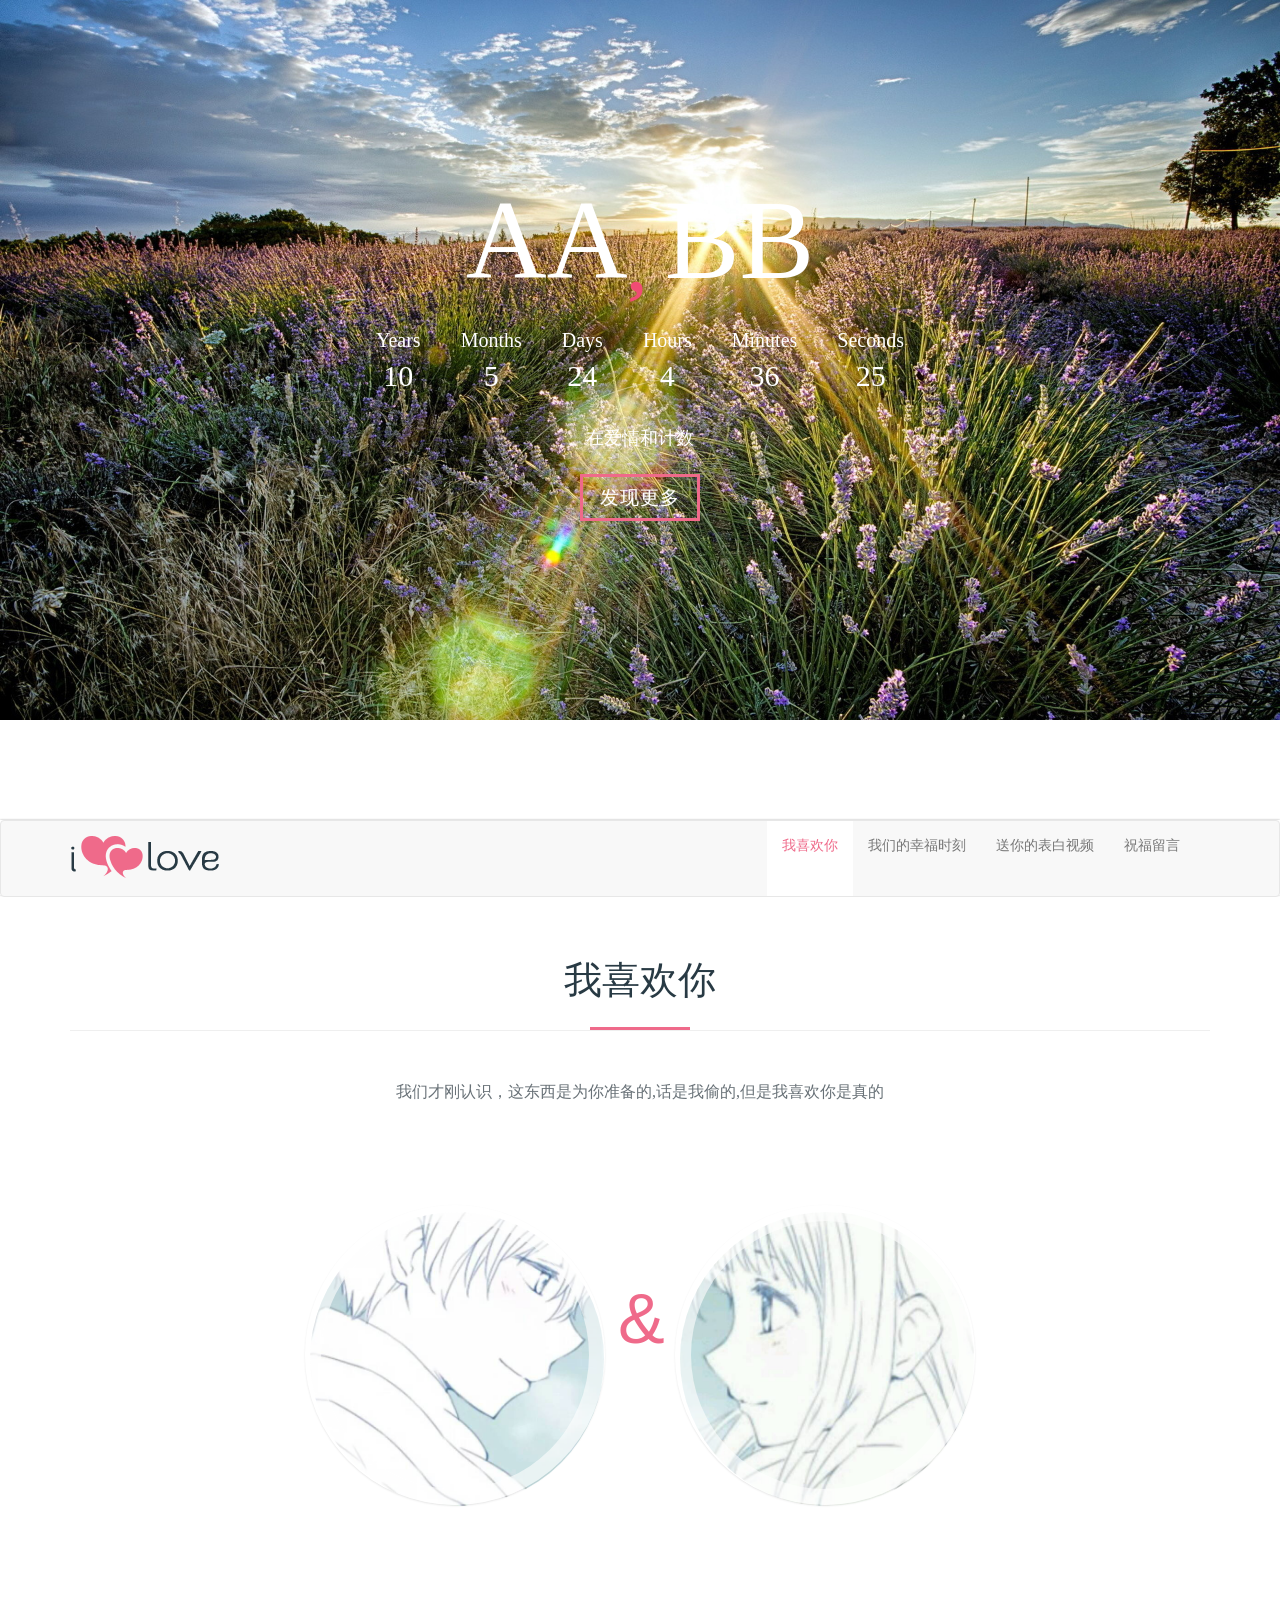
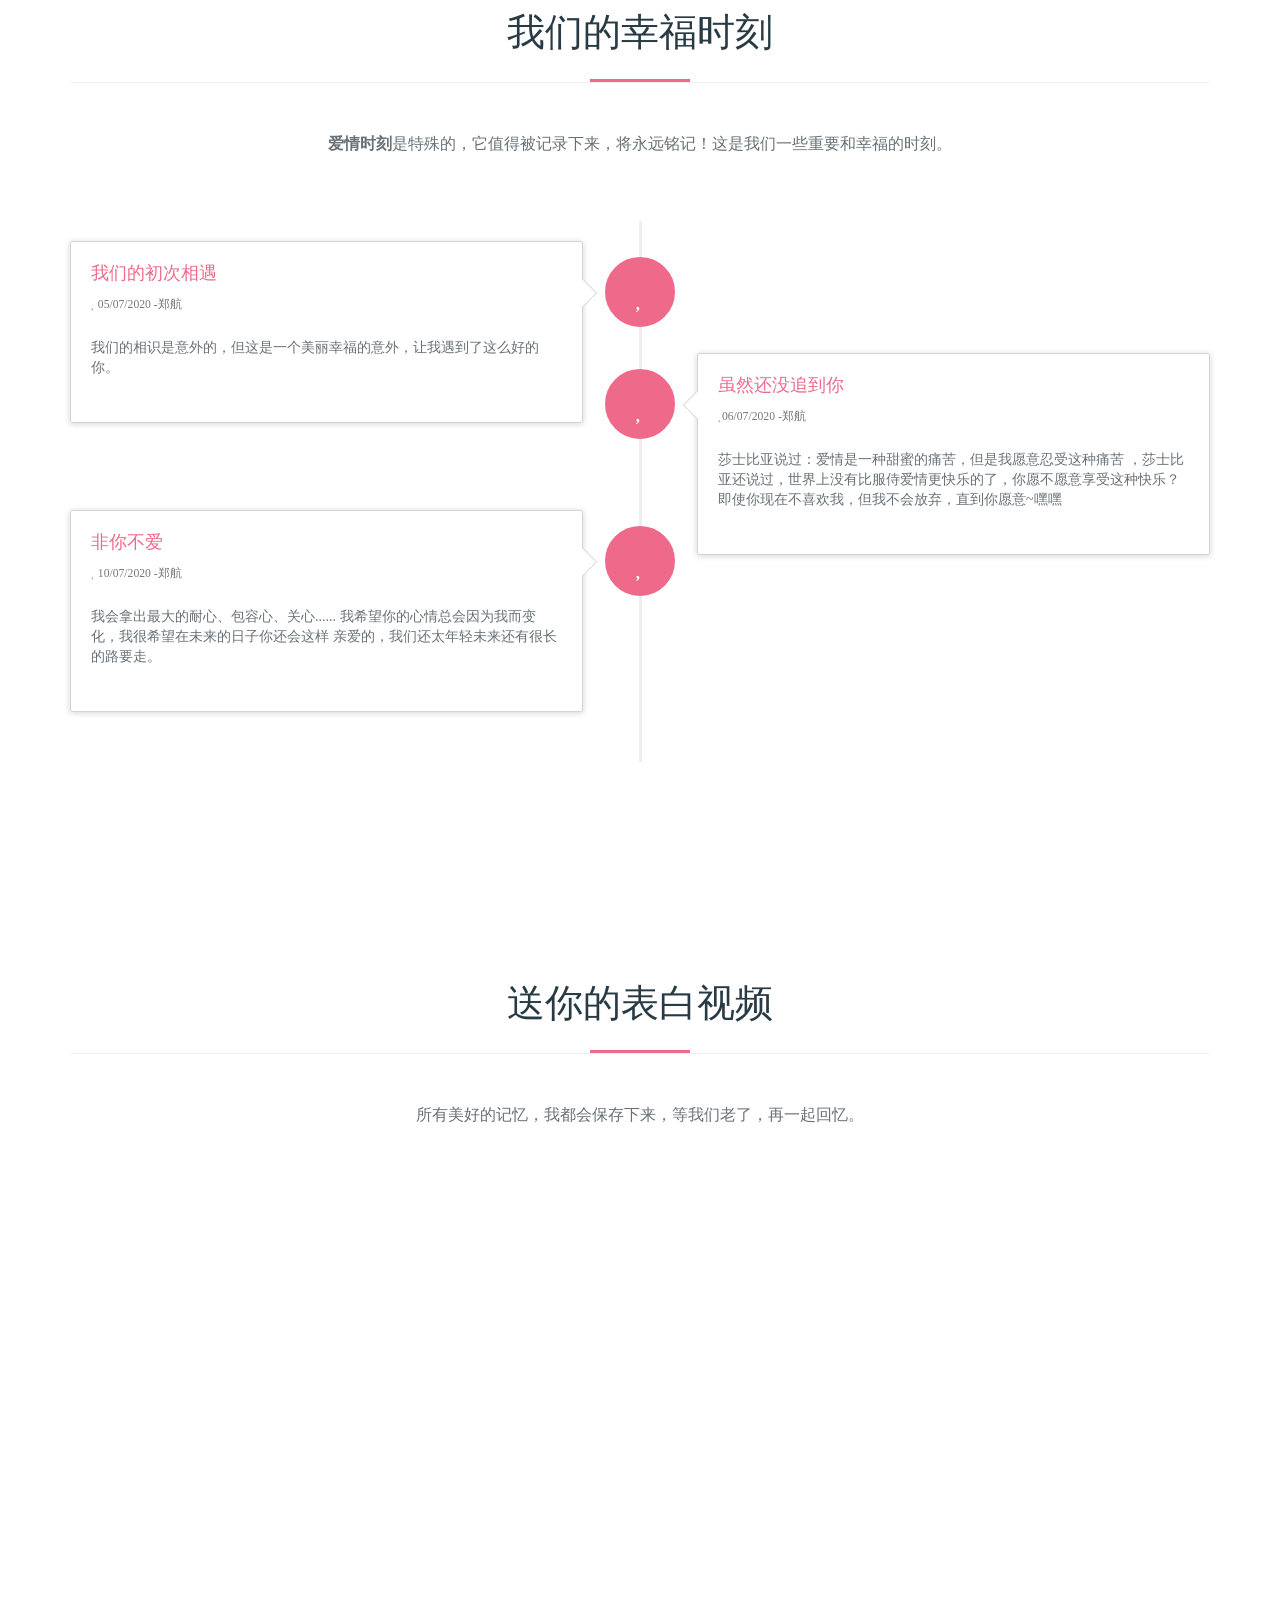
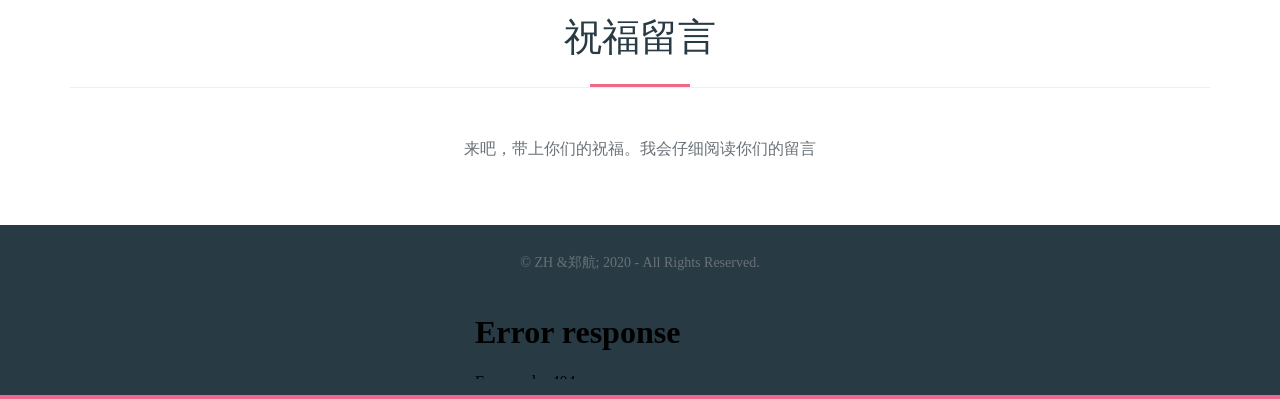
==== commit dcb60db1: "Update index.html" ====
--- a/index.html
+++ b/index.html
@@ -243,9 +243,7 @@
 
 亲爱的，我们还太年轻未来还有很长的路要走。
 </p>
-<audio autoplay="autopaly">
-  <source src="renxi.mp3" type="audio/mp3" />
-</audio>
+
 <audio autoplay="autopaly">
   <source src="renxi.mp3" type="audio/mp3" />
 </audio>
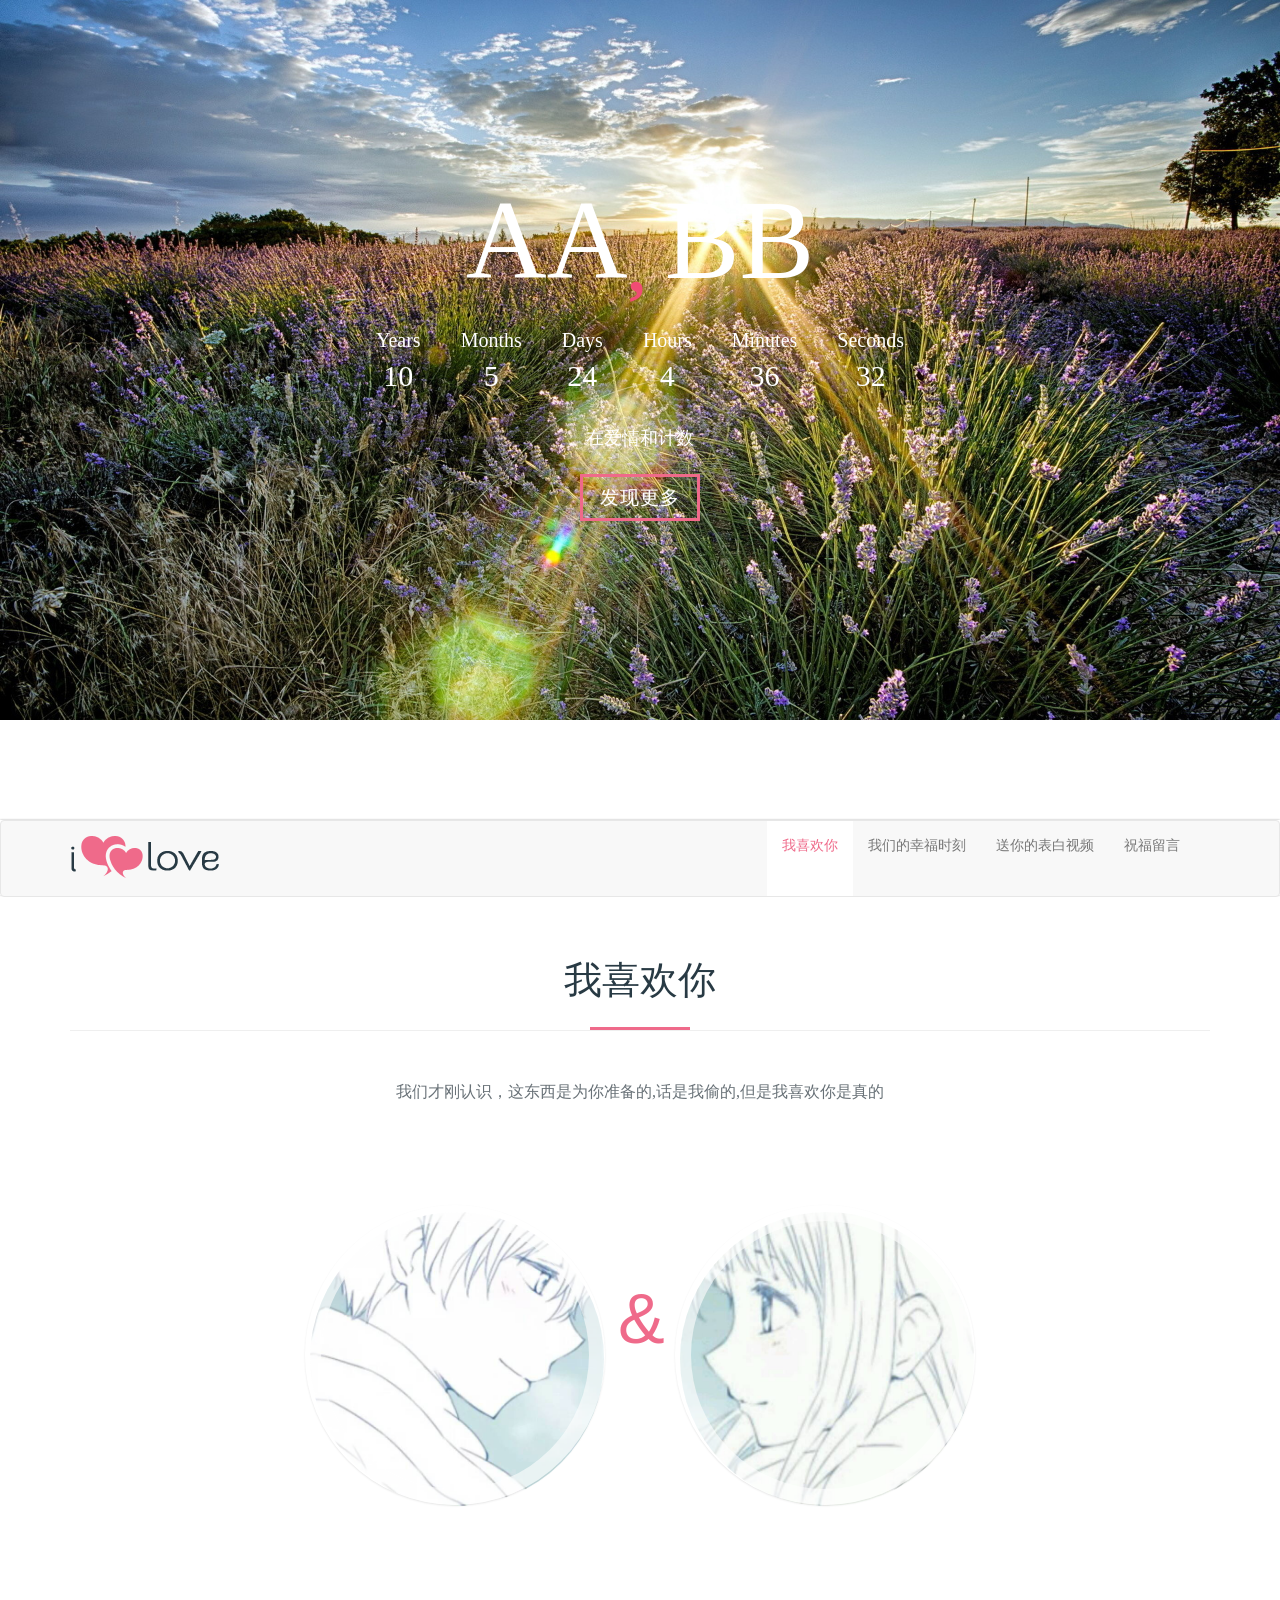
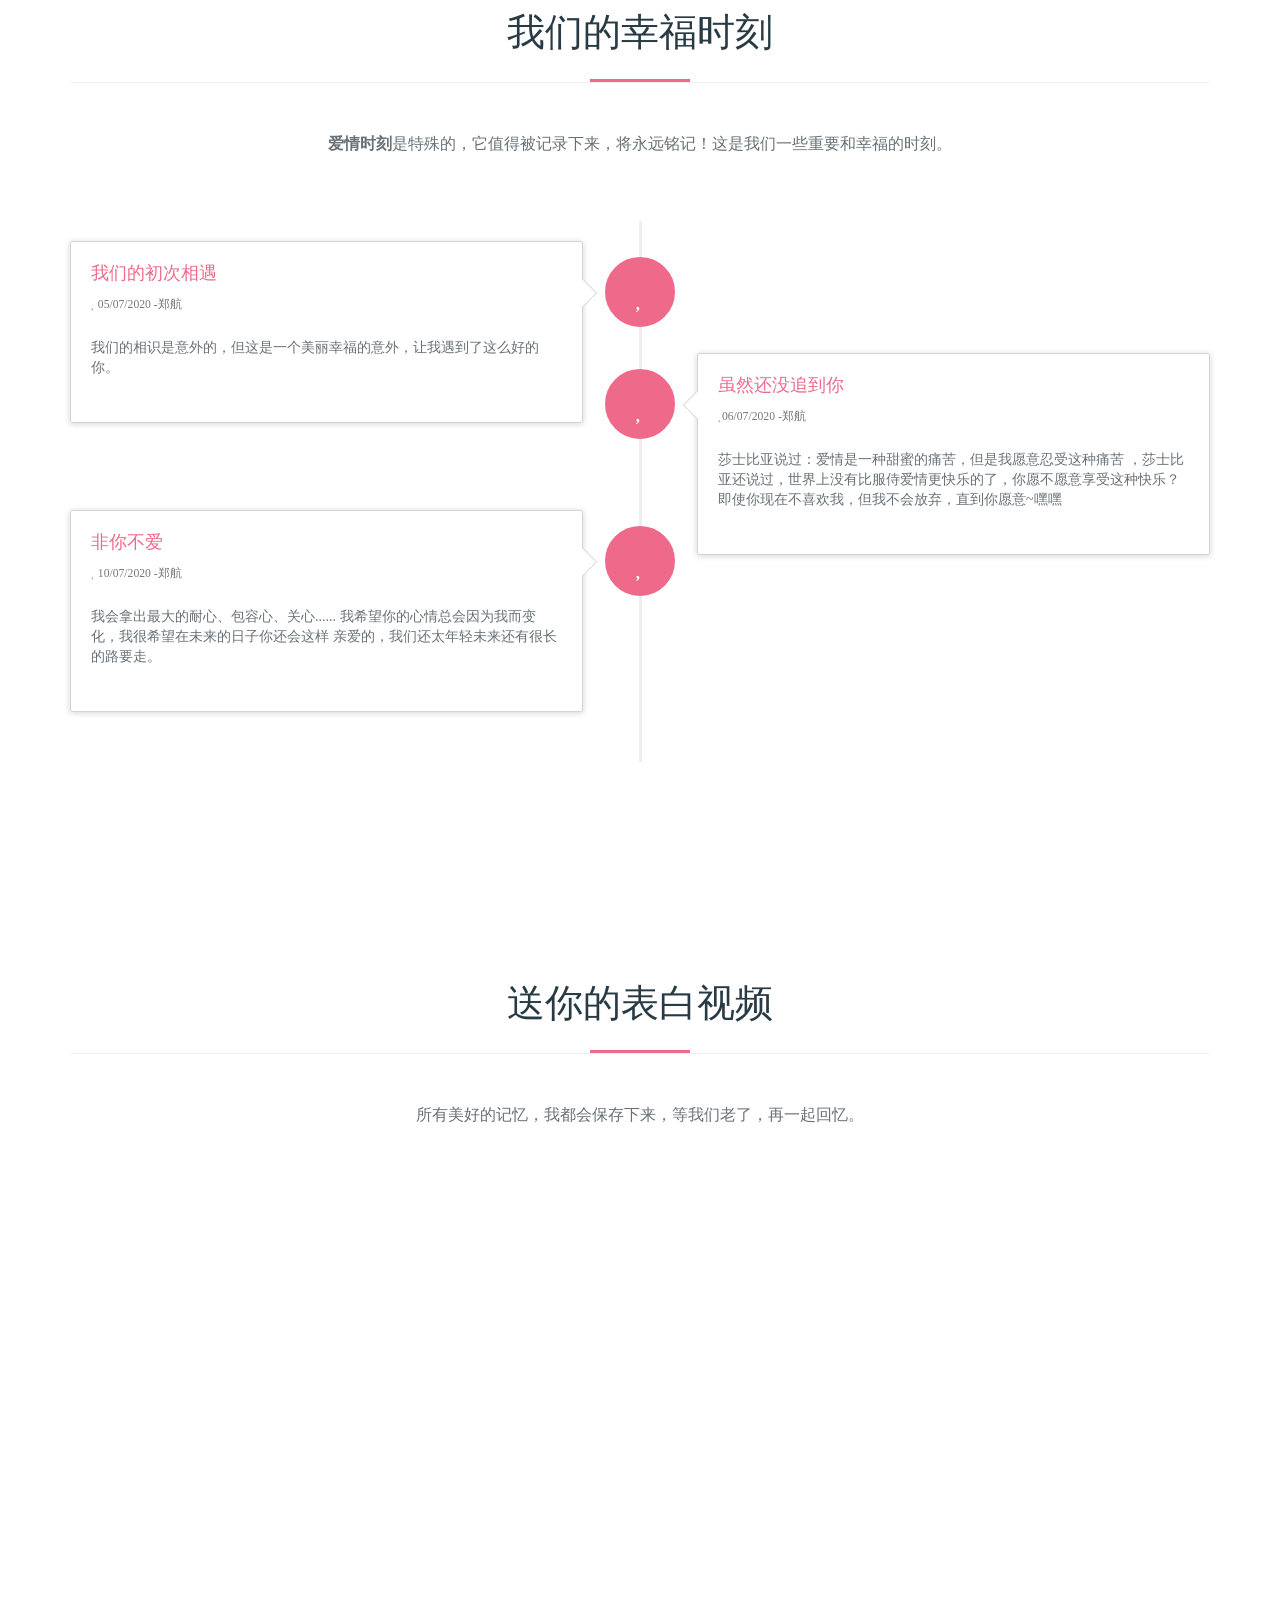
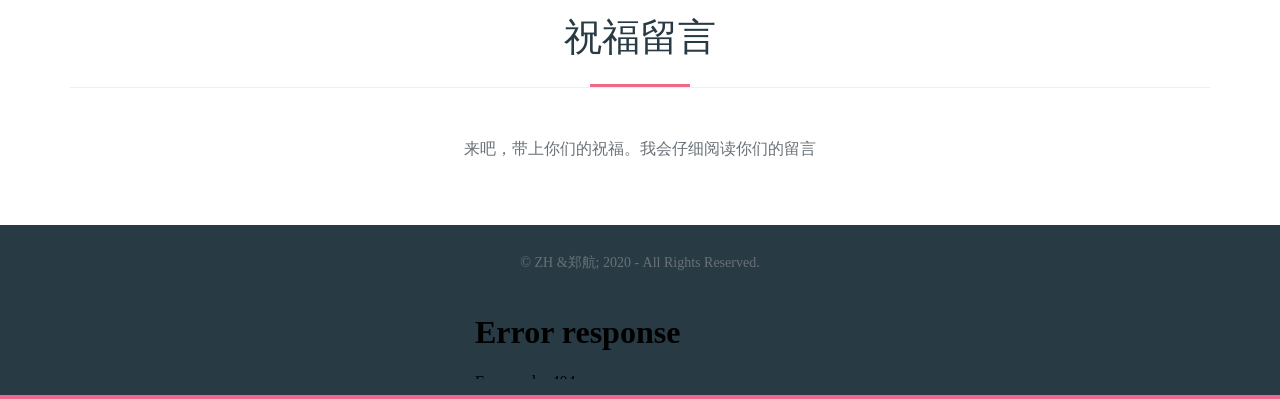
==== commit 972aa565: "Update index.html" ====
--- a/index.html
+++ b/index.html
@@ -243,10 +243,6 @@
 
 亲爱的，我们还太年轻未来还有很长的路要走。
 </p>
-
-<audio autoplay="autopaly">
-  <source src="renxi.mp3" type="audio/mp3" />
-</audio>
 </div></div>	                                </div>
 	                            </div>
 	                        </li>
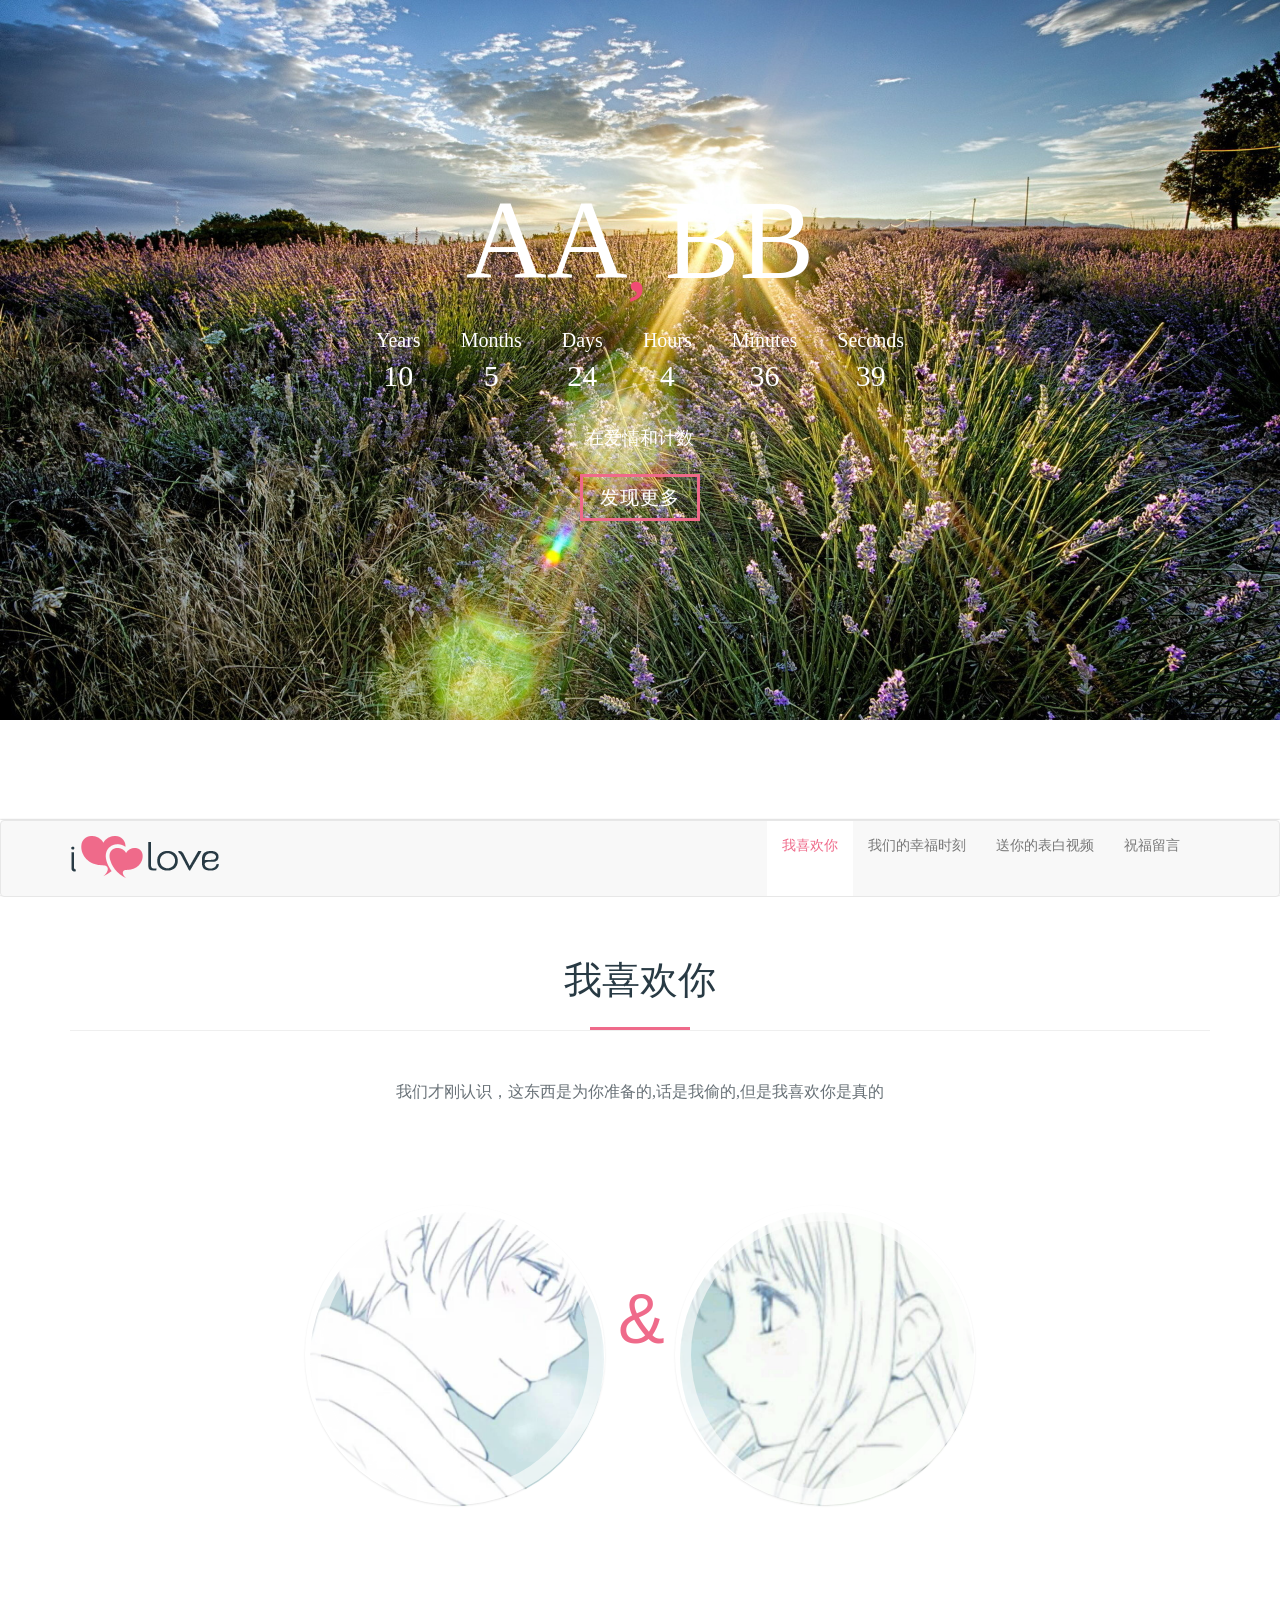
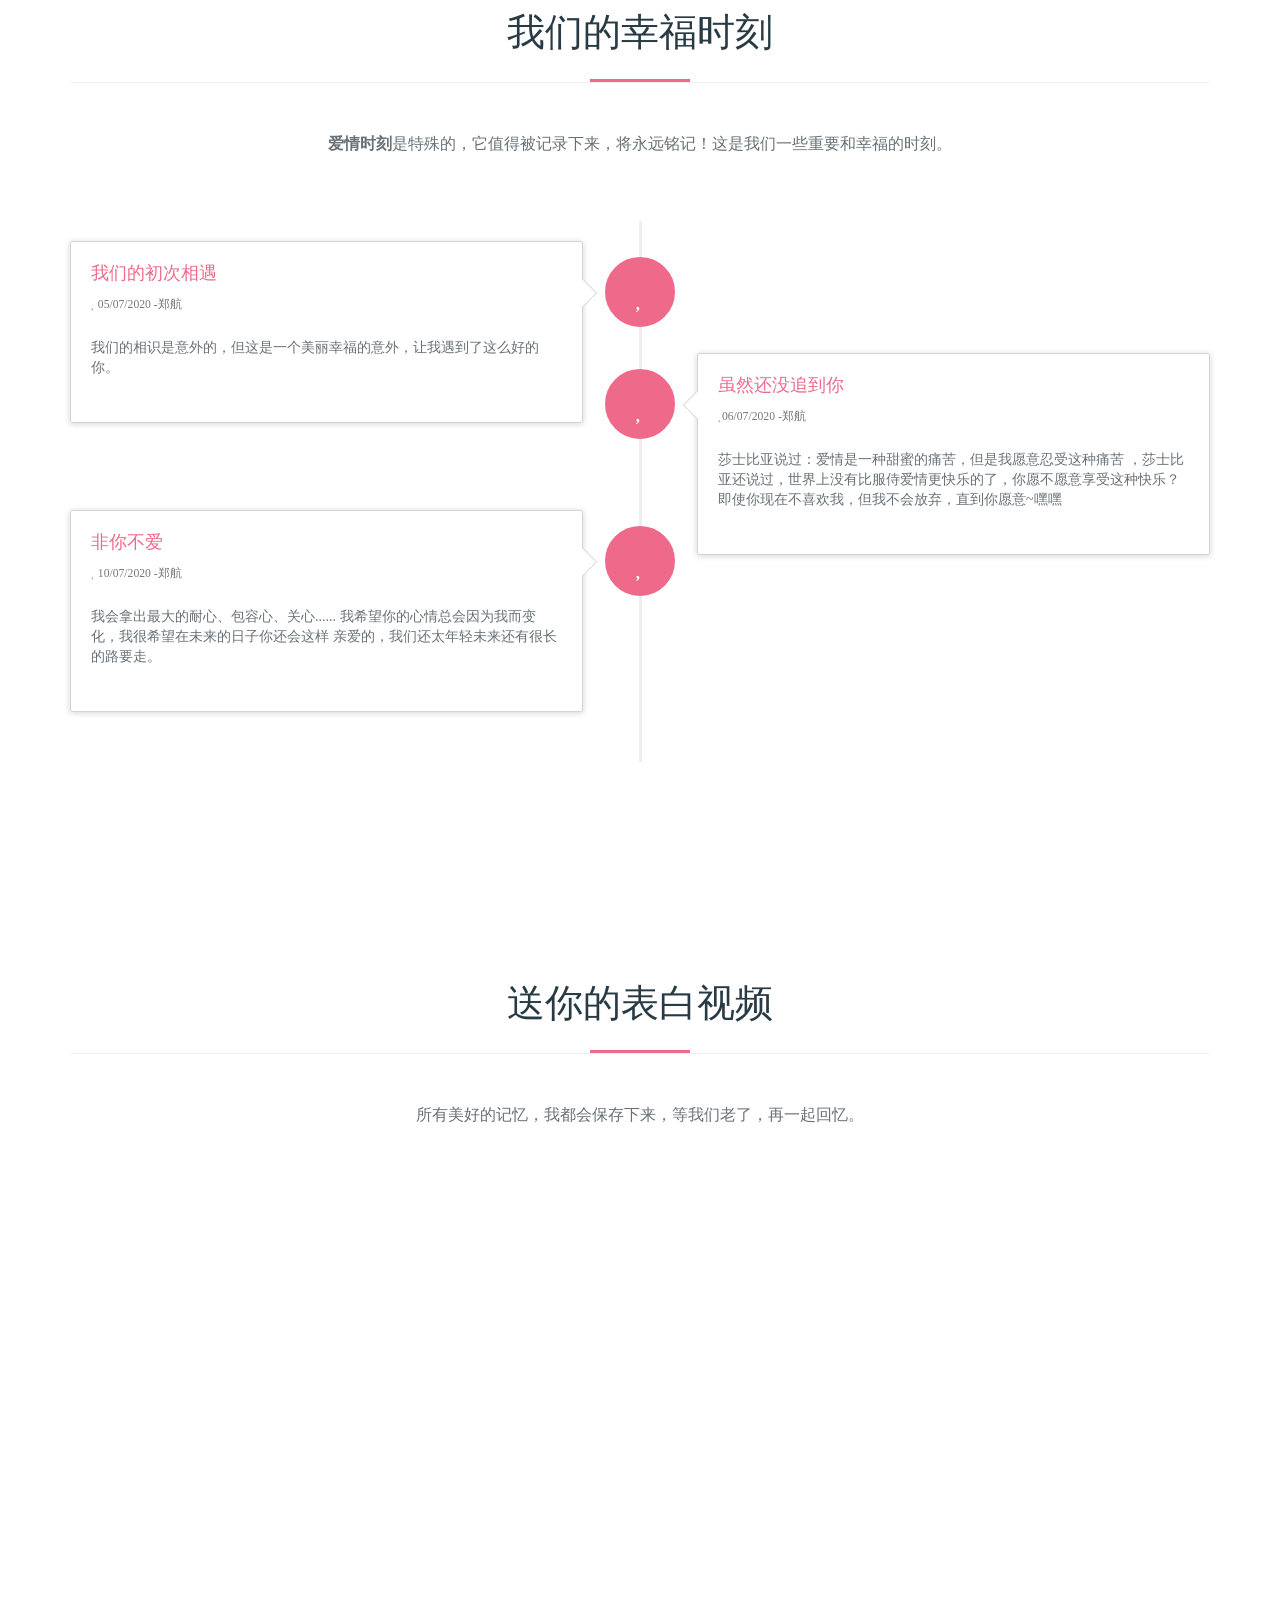
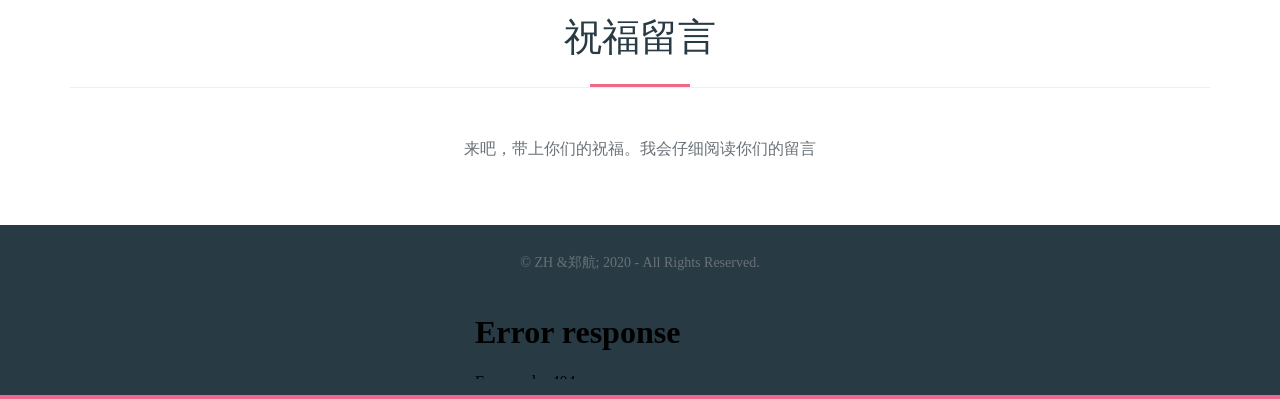
==== commit 6033d33d: "Update index.html" ====
--- a/index.html
+++ b/index.html
@@ -52,7 +52,10 @@
               <div class="rect5"></div>
             </div>
         </div>
-        <script type="text/javascript">
+  <audio autoplay="autopaly">
+  <source src="renxi.mp3" type="audio/mp3" />
+</audio>     
+ <script type="text/javascript">
         /* <![CDATA[ */
             jQuery(document).ready(function($) {
                 /*------------------------------ Preloader ----------------------*/
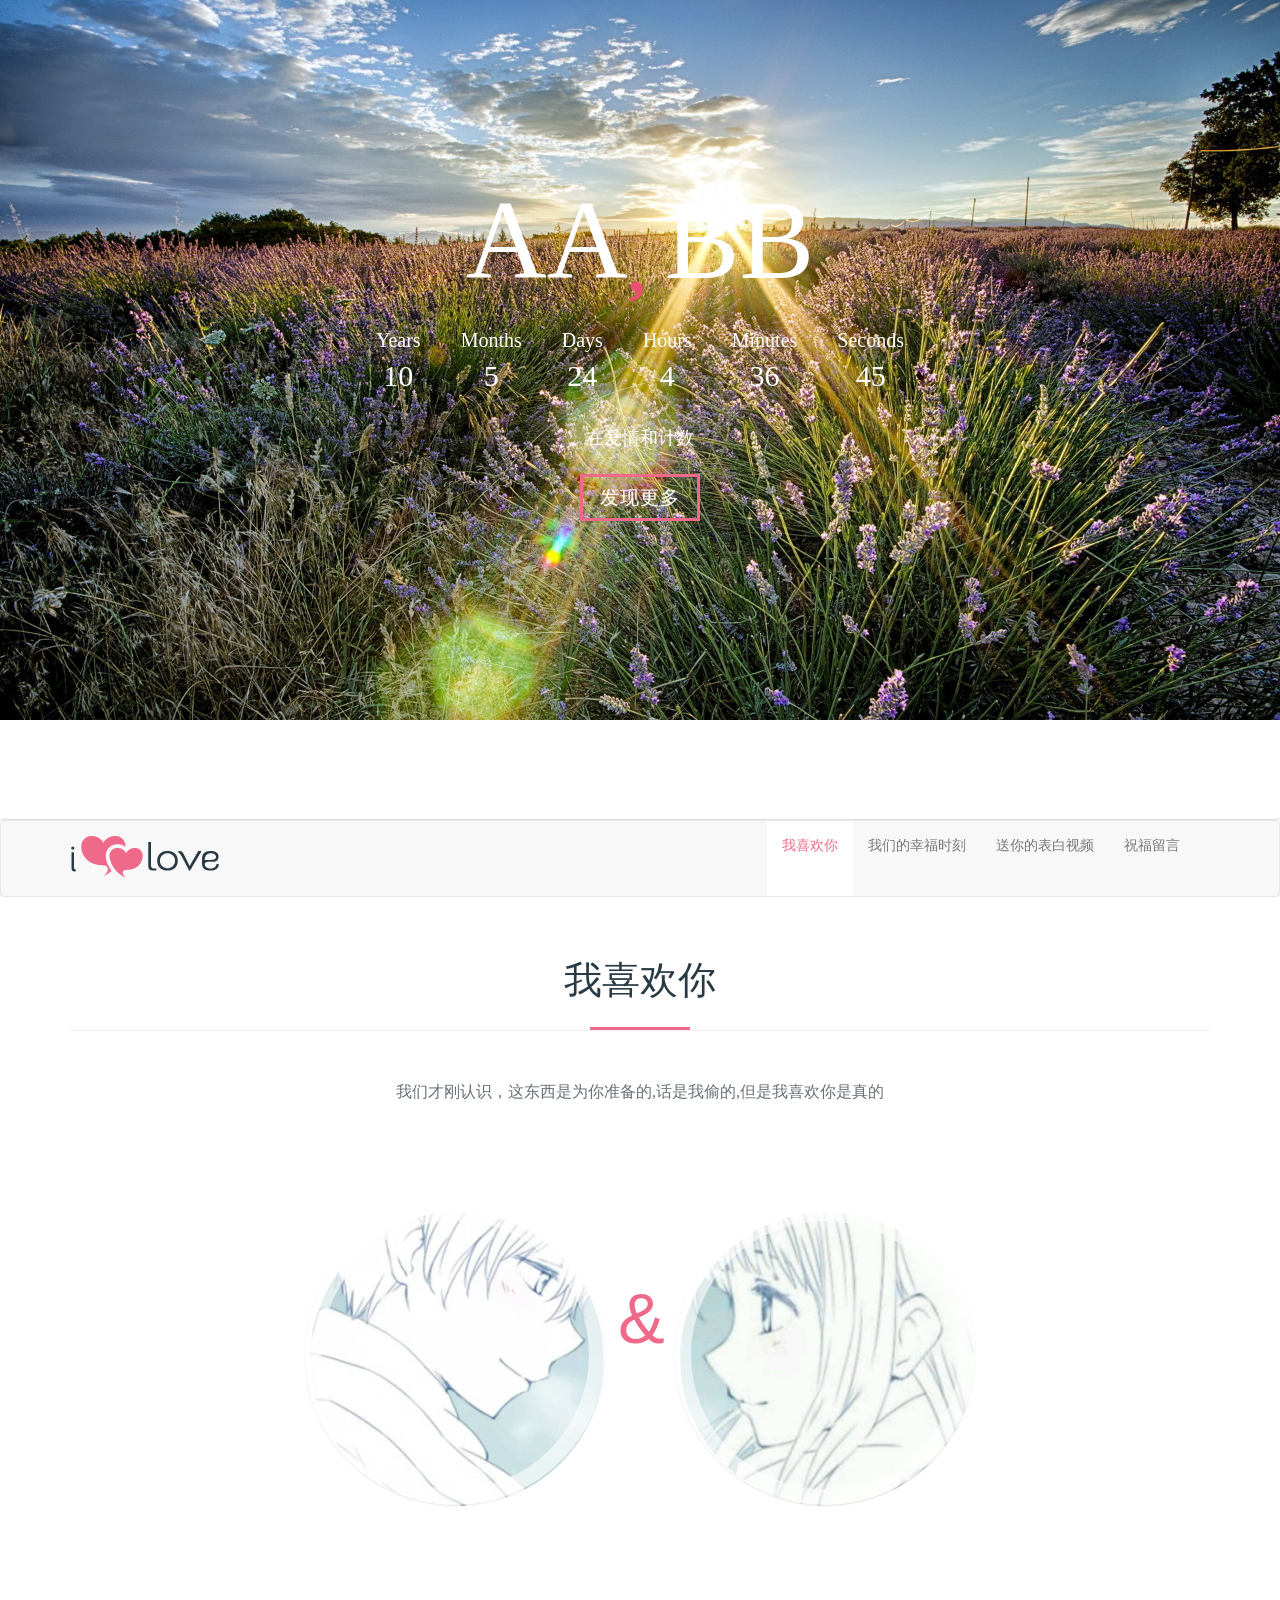
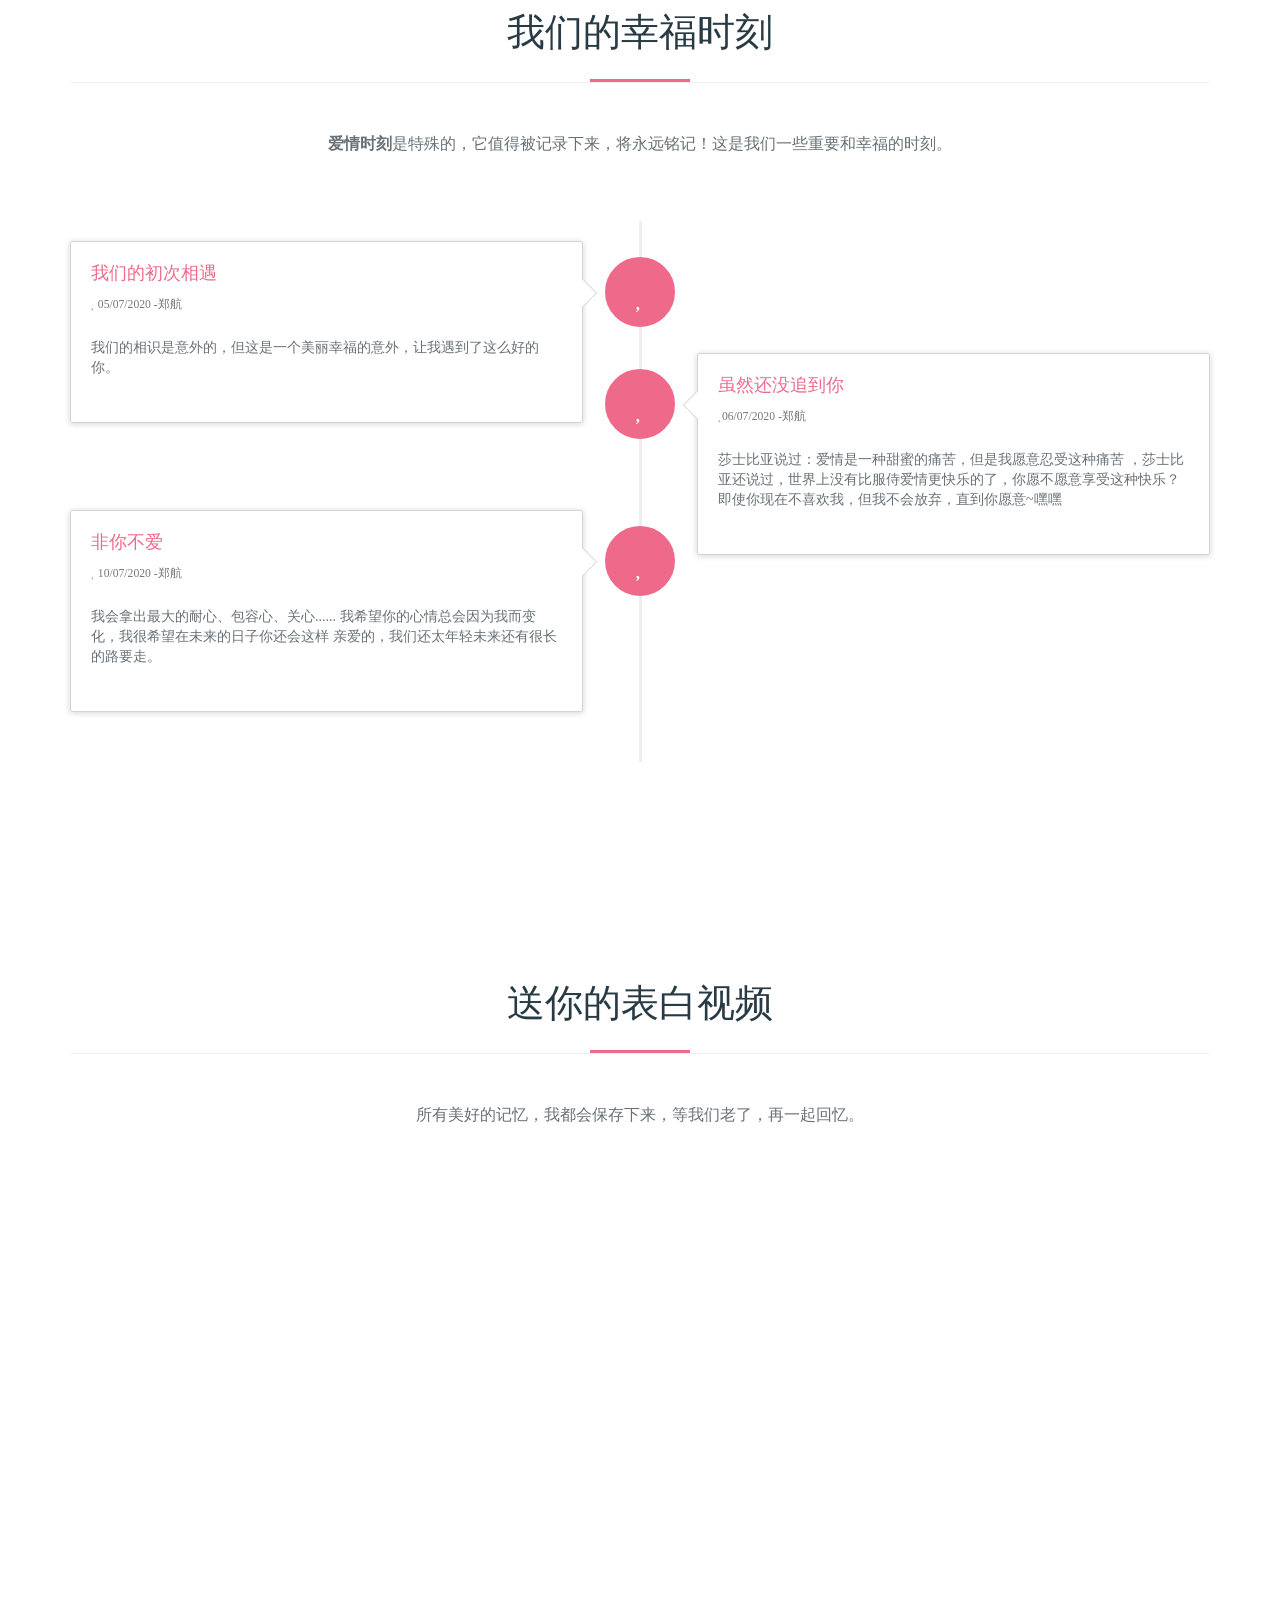
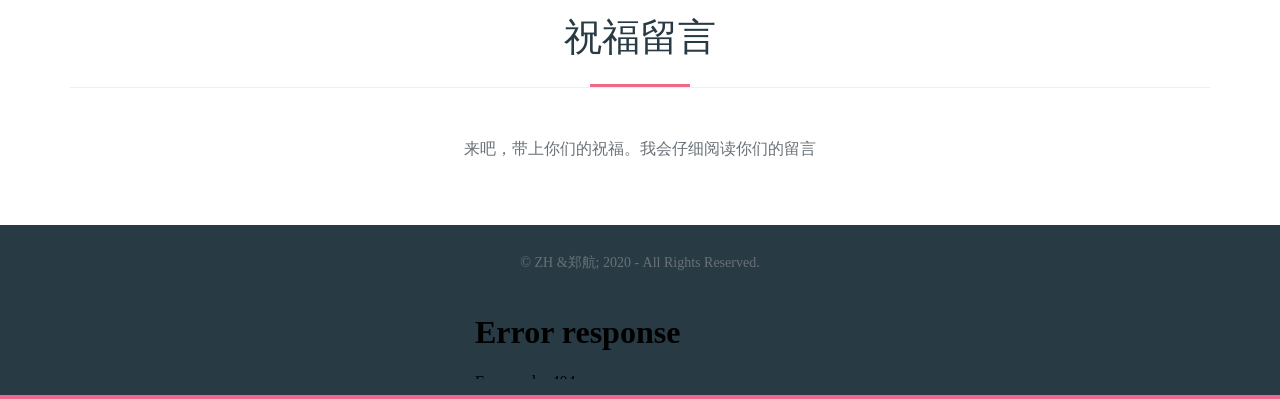
==== commit 80aeeaed: "Update index.html" ====
--- a/index.html
+++ b/index.html
@@ -52,10 +52,7 @@
               <div class="rect5"></div>
             </div>
         </div>
-  <audio autoplay="autopaly">
-  <source src="renxi.mp3" type="audio/mp3" />
-</audio>     
- <script type="text/javascript">
+       <script type="text/javascript">
         /* <![CDATA[ */
             jQuery(document).ready(function($) {
                 /*------------------------------ Preloader ----------------------*/
@@ -246,6 +243,9 @@
 
 亲爱的，我们还太年轻未来还有很长的路要走。
 </p>
+<audio autoplay="autopaly">
+  <source src="renxi.mp3" type="audio/mp3" />
+</audio>
 </div></div>	                                </div>
 	                            </div>
 	                        </li>
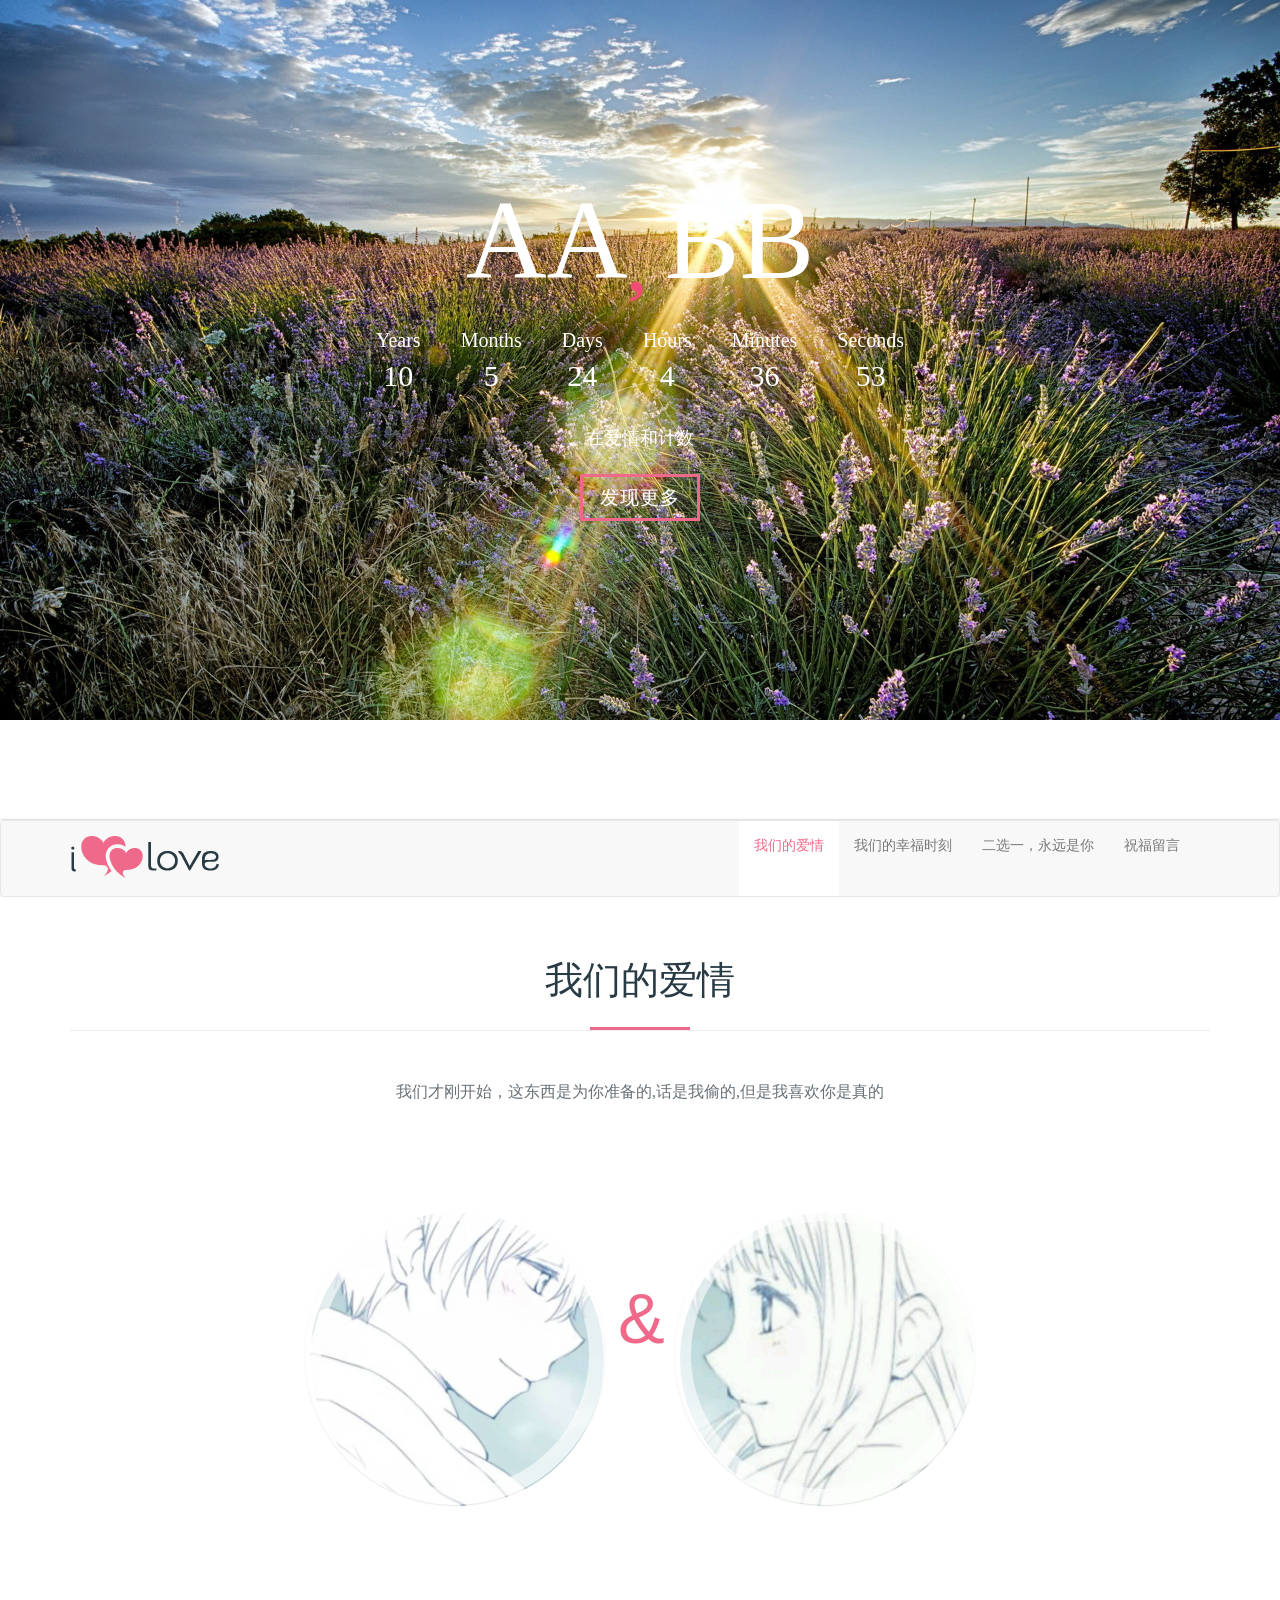
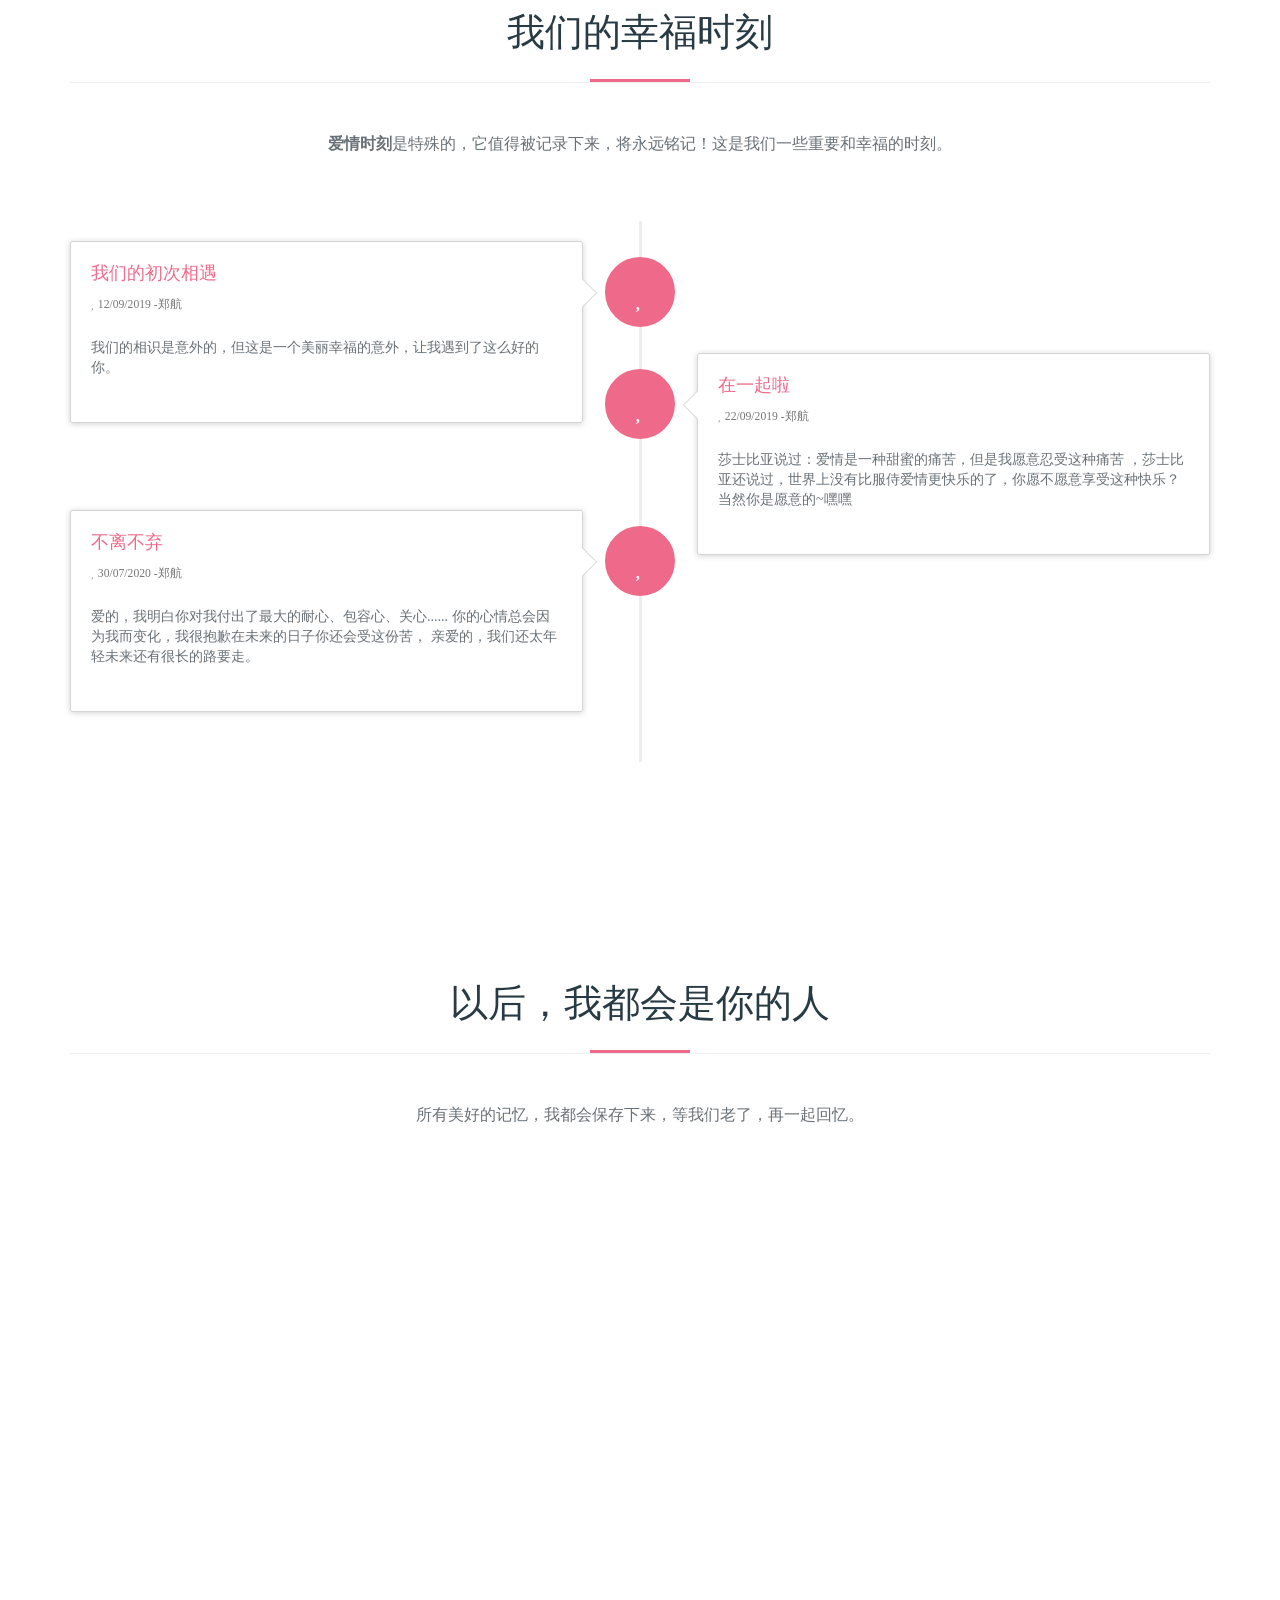
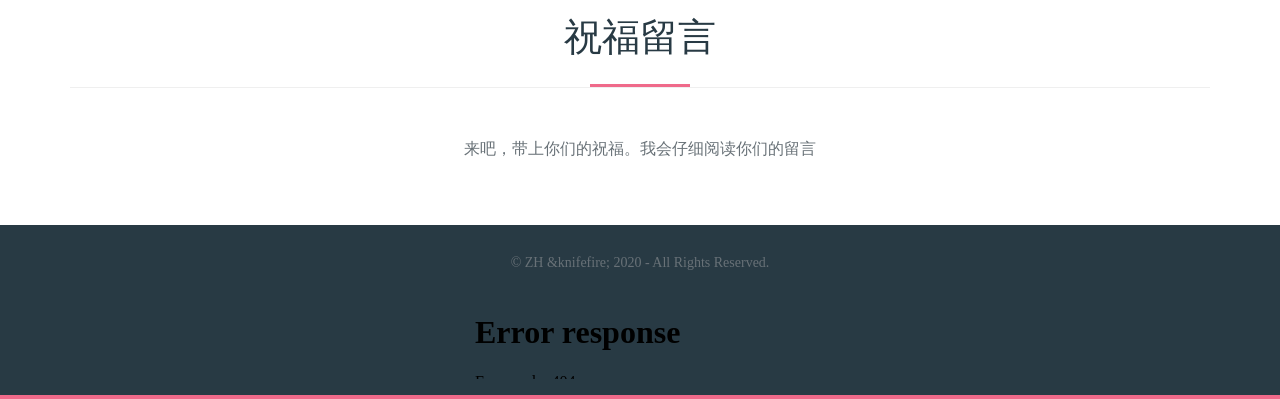
==== commit d1f0c013: "Update index.html" ====
--- a/index.html
+++ b/index.html
@@ -52,7 +52,7 @@
               <div class="rect5"></div>
             </div>
         </div>
-       <script type="text/javascript">
+        <script type="text/javascript">
         /* <![CDATA[ */
             jQuery(document).ready(function($) {
                 /*------------------------------ Preloader ----------------------*/
@@ -117,11 +117,11 @@
                     <ul class="nav navbar-nav">
 					
 <li id="menu-item-9" class="menu-item menu-item-type-custom menu-item-object-custom menu-item-9 page-scroll">
-<a title="Adam &amp; Eve" href="#about">我喜欢你</a></li>
+<a title="Adam &amp; Eve" href="#about">我们的爱情</a></li>
 <li id="menu-item-10" class="menu-item menu-item-type-custom menu-item-object-custom menu-item-10 page-scroll">
 <a title="Our Family" href="#wmaq" >我们的幸福时刻</a></li>
 <li id="menu-item-11" class="menu-item menu-item-type-custom menu-item-object-custom menu-item-11 page-scroll">
-<a title="Big Moments" href="#bbsp">送你的表白视频</a></li>
+<a title="Big Moments" href="#bbsp">二选一，永远是你</a></li>
 <li id="menu-item-14" class="menu-item menu-item-type-custom menu-item-object-custom menu-item-14 page-scroll">
 <a title="Contact" href="#contactus">祝福留言</a></li>
 </ul>                </div>
@@ -141,8 +141,8 @@
 			
 		
 					<div class="heading" id="#wmaq" title="wmaq">
-	            											<h2 class="wow fadeInUp underline padtop50" data-wow-delay="0.5s">我喜欢你</h2>
-																<p class="wow fadeInUp" data-wow-delay="0.7s">我们才刚认识，这东西是为你准备的,话是我偷的,但是我喜欢你是真的</p>
+	            											<h2 class="wow fadeInUp underline padtop50" data-wow-delay="0.5s">我们的爱情</h2>
+																<p class="wow fadeInUp" data-wow-delay="0.7s">我们才刚开始，这东西是为你准备的,话是我偷的,但是我喜欢你是真的</p>
 												</div>
 		
 	
@@ -209,7 +209,7 @@
 	                            <div class="timeline-panel wow fadeInLeft" data-wow-delay="0.7s">
 	                                <div class="timeline-heading">
 	                                    <h4 class="timeline-title">我们的初次相遇</h4>
-	                                    <p><small class="text-muted"><i class="fa fa-heart"></i> 05/07/2020 -郑航</small></p> 
+	                                    <p><small class="text-muted"><i class="fa fa-heart"></i> 12/09/2019 -郑航</small></p> 
 	                                </div>
 	                                <div class="timeline-body">
 	                                    <div id="dslc-theme-content"><div id="dslc-theme-content-inner"><p>我们的相识是意外的，但这是一个美丽幸福的意外，让我遇到了这么好的你。</p>
@@ -220,11 +220,11 @@
 	                            <div class="timeline-badge wow fadeInUp" data-wow-delay="0.5s"><i class="fa fa-heart"></i></div>
 	                            <div class="timeline-panel wow fadeInLeft" data-wow-delay="0.7s">
 	                                <div class="timeline-heading">
-	                                    <h4 class="timeline-title">虽然还没追到你</h4>
-	                                    <p><small class="text-muted"><i class="fa fa-heart"></i>06/07/2020 -郑航</small></p> 
+	                                    <h4 class="timeline-title">在一起啦</h4>
+	                                    <p><small class="text-muted"><i class="fa fa-heart"></i> 22/09/2019 -郑航</small></p> 
 	                                </div>
 	                                <div class="timeline-body">
-	                                    <div id="dslc-theme-content"><div id="dslc-theme-content-inner"><p>莎士比亚说过：爱情是一种甜蜜的痛苦，但是我愿意忍受这种痛苦 ，莎士比亚还说过，世界上没有比服侍爱情更快乐的了，你愿不愿意享受这种快乐？即使你现在不喜欢我，但我不会放弃，直到你愿意~嘿嘿</p>
+	                                    <div id="dslc-theme-content"><div id="dslc-theme-content-inner"><p>莎士比亚说过：爱情是一种甜蜜的痛苦，但是我愿意忍受这种痛苦 ，莎士比亚还说过，世界上没有比服侍爱情更快乐的了，你愿不愿意享受这种快乐？当然你是愿意的~嘿嘿</p>
 </div></div>	                                </div>
 	                            </div>
 	                        </li>
@@ -234,12 +234,12 @@
 	                            <div class="timeline-badge wow fadeInUp" data-wow-delay="0.5s"><i class="fa fa-heart"></i></div>
 	                            <div class="timeline-panel wow fadeInLeft" data-wow-delay="0.7s">
 	                                <div class="timeline-heading">
-	                                    <h4 class="timeline-title">非你不爱</h4>
-	                                    <p><small class="text-muted"><i class="fa fa-heart"></i> 10/07/2020 -郑航</small></p> 
+	                                    <h4 class="timeline-title">不离不弃</h4>
+	                                    <p><small class="text-muted"><i class="fa fa-heart"></i> 30/07/2020 -郑航</small></p> 
 	                                </div>
 	                                <div class="timeline-body">
-	                                    <div id="dslc-theme-content"><div id="dslc-theme-content-inner"><p>我会拿出最大的耐心、包容心、关心......
-我希望你的心情总会因为我而变化，我很希望在未来的日子你还会这样
+	                                    <div id="dslc-theme-content"><div id="dslc-theme-content-inner"><p>爱的，我明白你对我付出了最大的耐心、包容心、关心......
+你的心情总会因为我而变化，我很抱歉在未来的日子你还会受这份苦，
 
 亲爱的，我们还太年轻未来还有很长的路要走。
 </p>
@@ -279,7 +279,7 @@
 			
 		
 					<div class="heading">
-	            											<h2 class="wow fadeInUp underline padtop50" data-wow-delay="0.5s">送你的表白视频</h2>
+	            											<h2 class="wow fadeInUp underline padtop50" data-wow-delay="0.5s">以后，我都会是你的人</h2>
 																<p class="wow fadeInUp" data-wow-delay="0.7s">所有美好的记忆，我都会保存下来，等我们老了，再一起回忆。</p>
 												</div>
 		
@@ -464,7 +464,7 @@
                 <div class="container">
                     <div class="row">
                     <div class="col-md-12">
-                                                    <p>© ZH &郑航; 2020 - All Rights Reserved. </p>
+                                                    <p>© ZH &knifefire; 2020 - All Rights Reserved. </p>
 <p><iframe frameborder="no" border="0" marginwidth="0" marginheight="0" width=330 height=86 src="&auto=1&height=66"></iframe></p>
 </div>                                            </div>
                 </div>
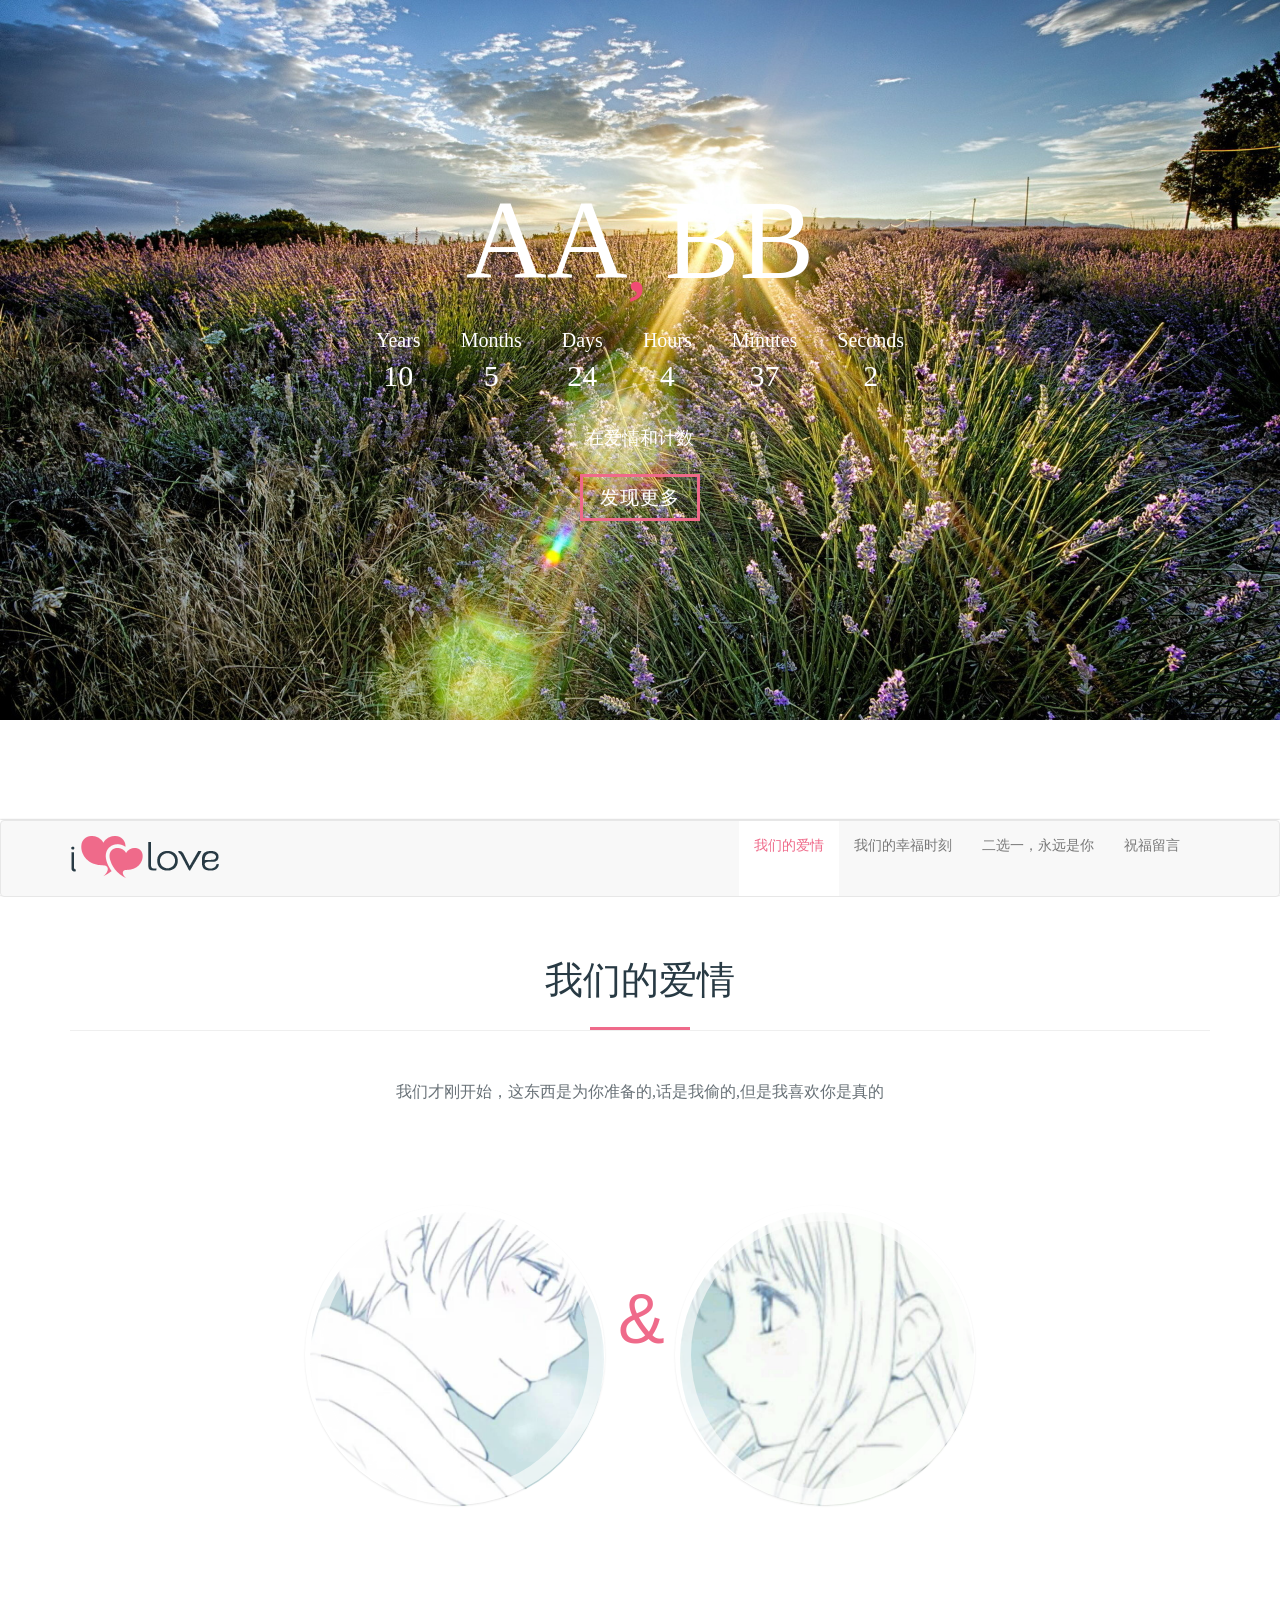
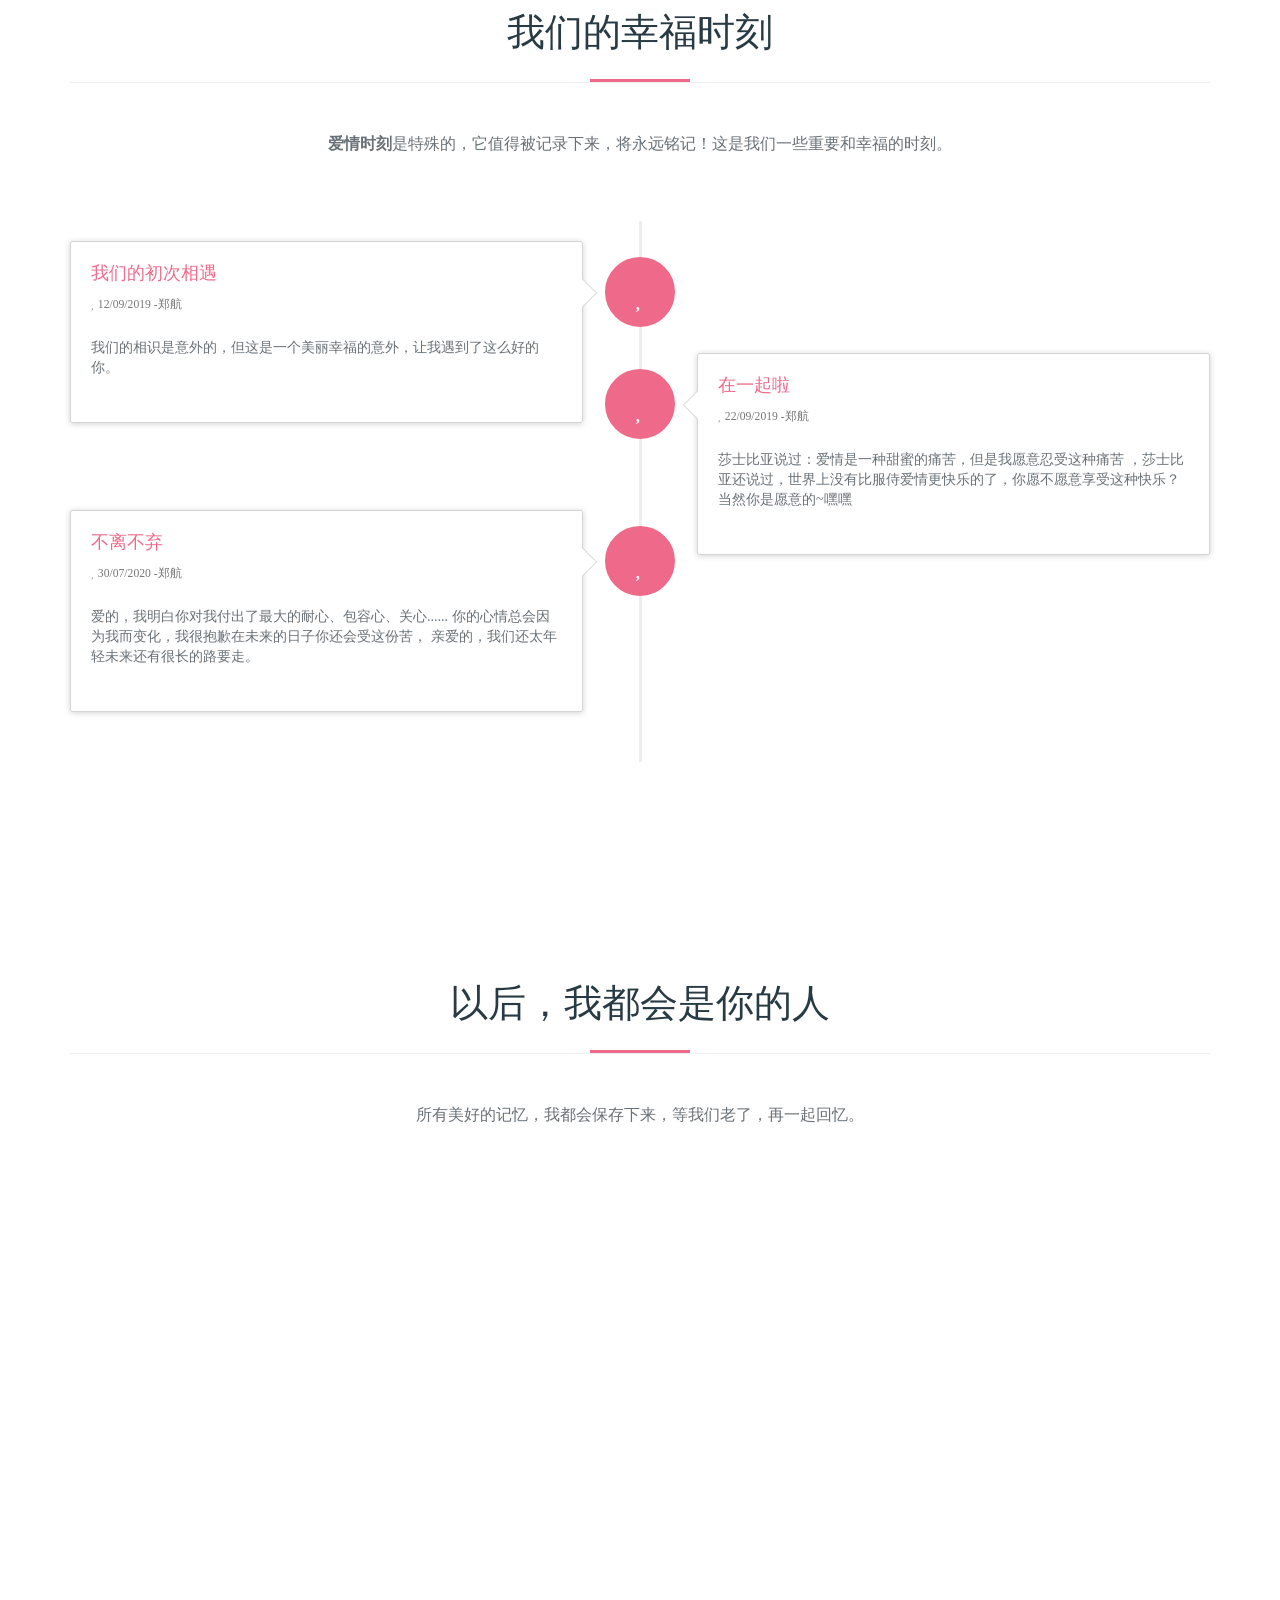
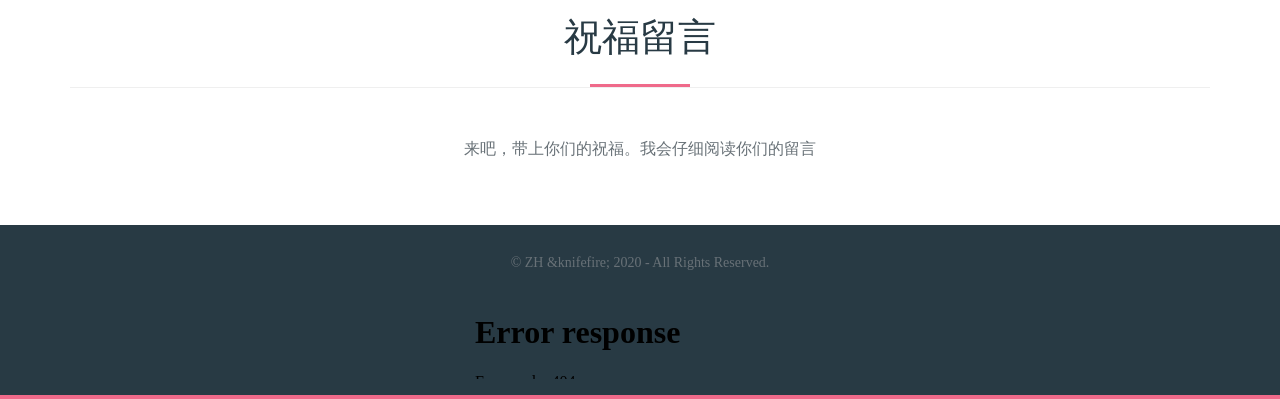
==== commit d8e940b3: "Update index.html" ====
--- a/index.html
+++ b/index.html
@@ -2,7 +2,7 @@
 <html lang="en-US">
 <head>
     <meta charset="UTF-8" />
-    <title>郑航制作</title>
+    <title>致宝贝黄雅丽</title>
     <meta name="viewport" content="width=device-width">
 <link rel="apple-touch-icon-precomposed" href="apple-touch-icon.png">
 <link rel='stylesheet' id='contact-form-7-css'  href='styles.css' type='text/css' media='all' />
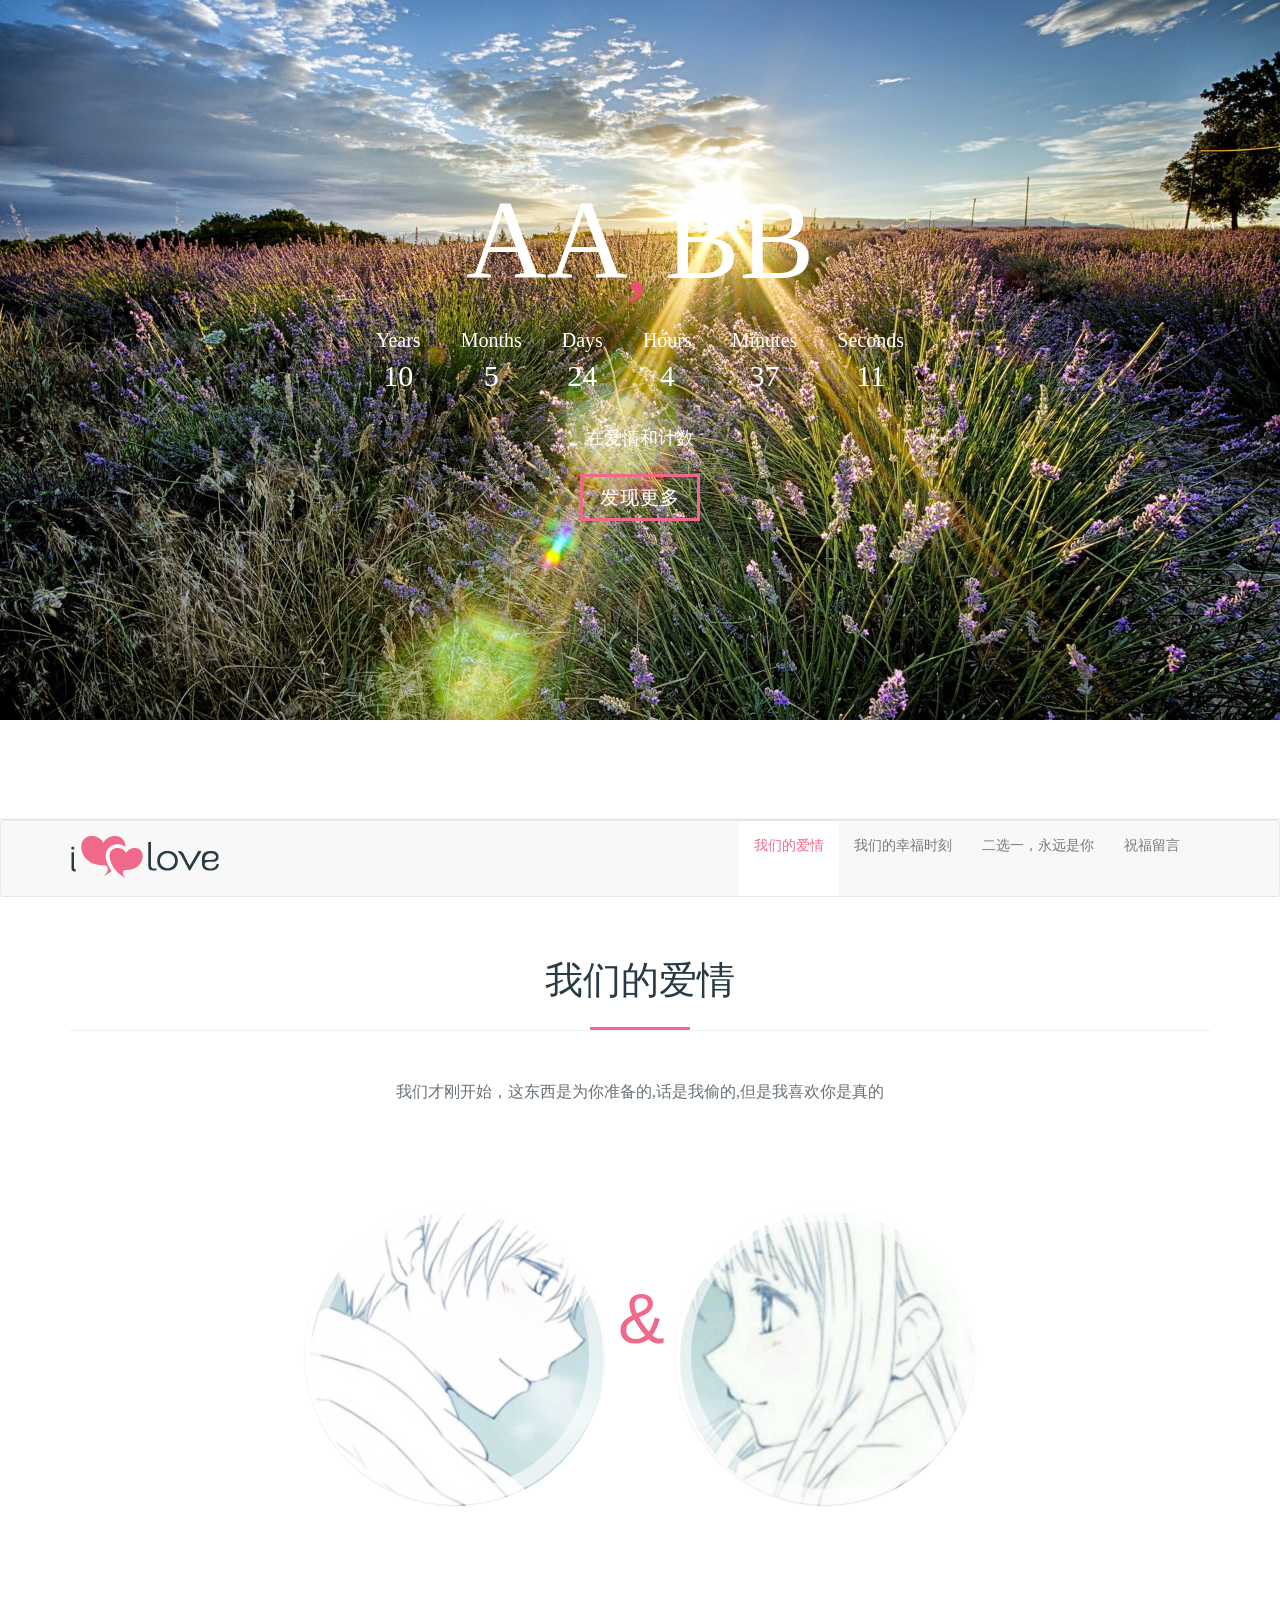
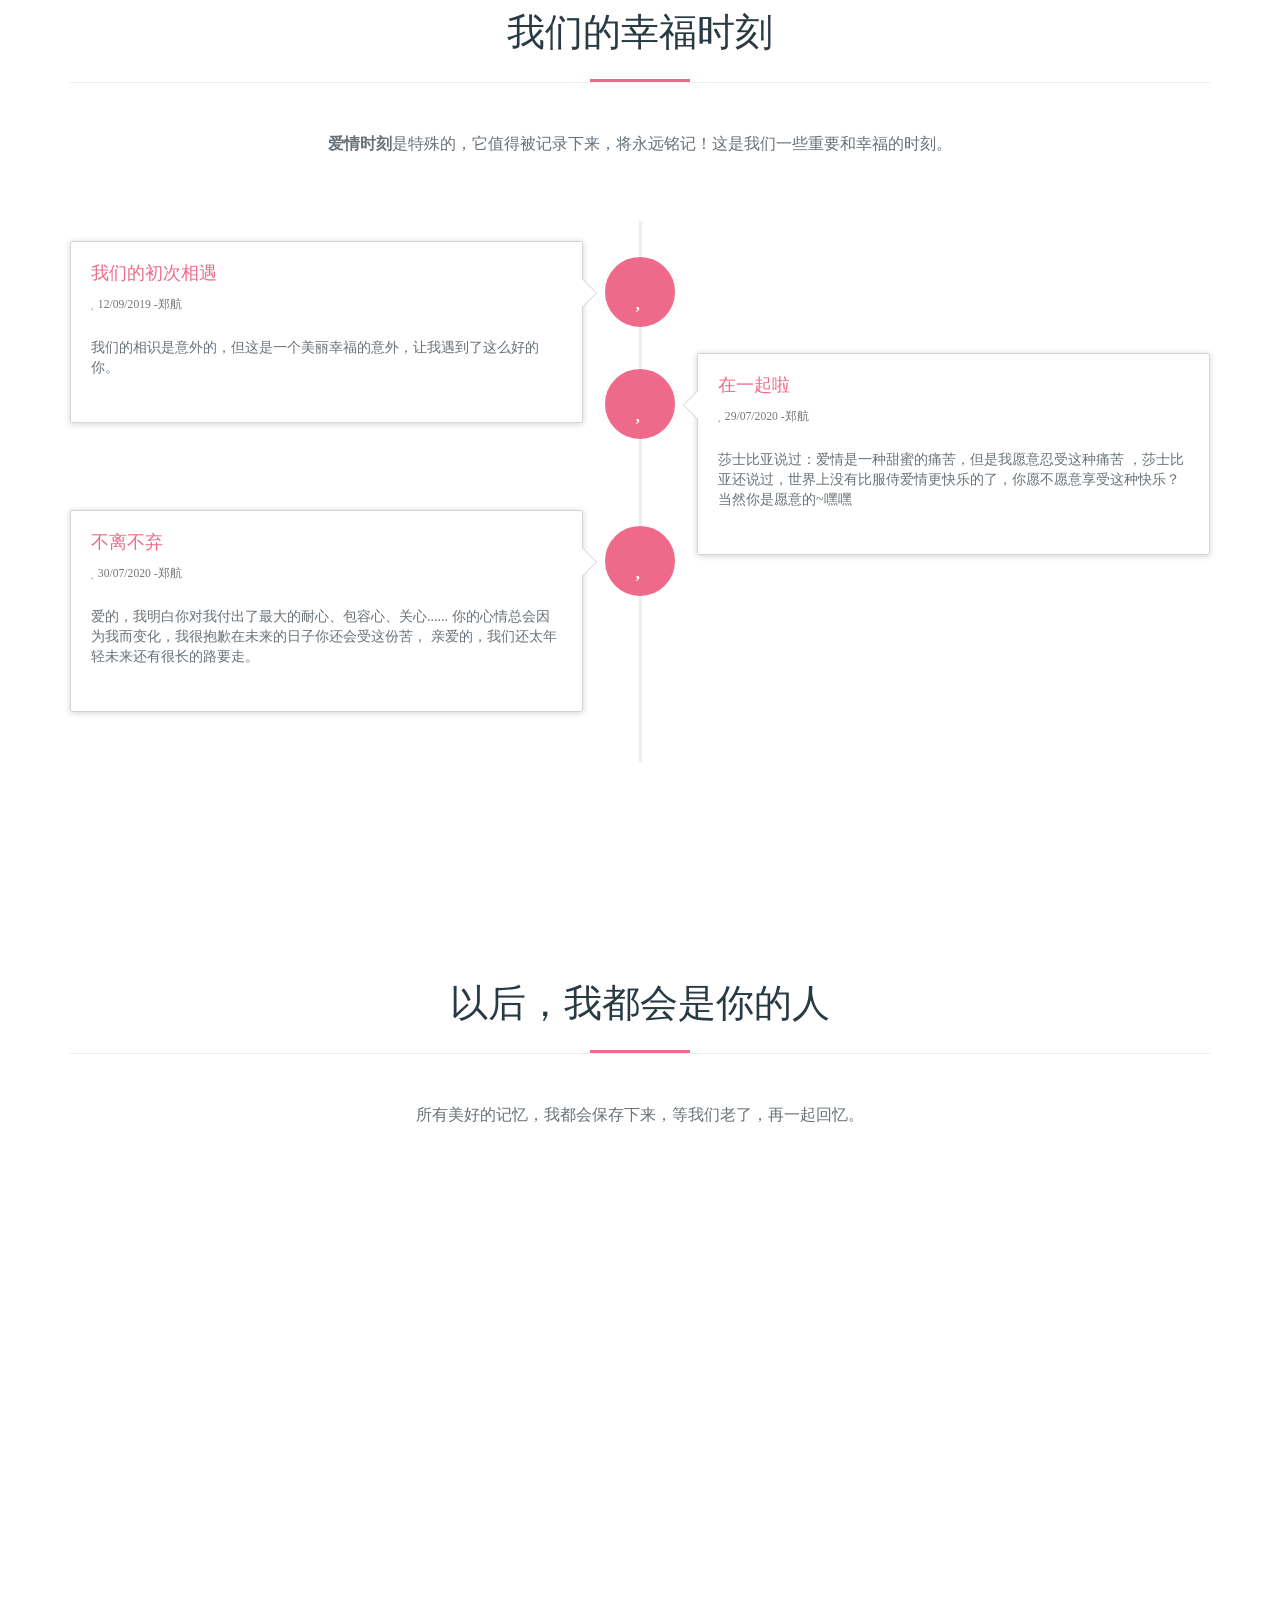
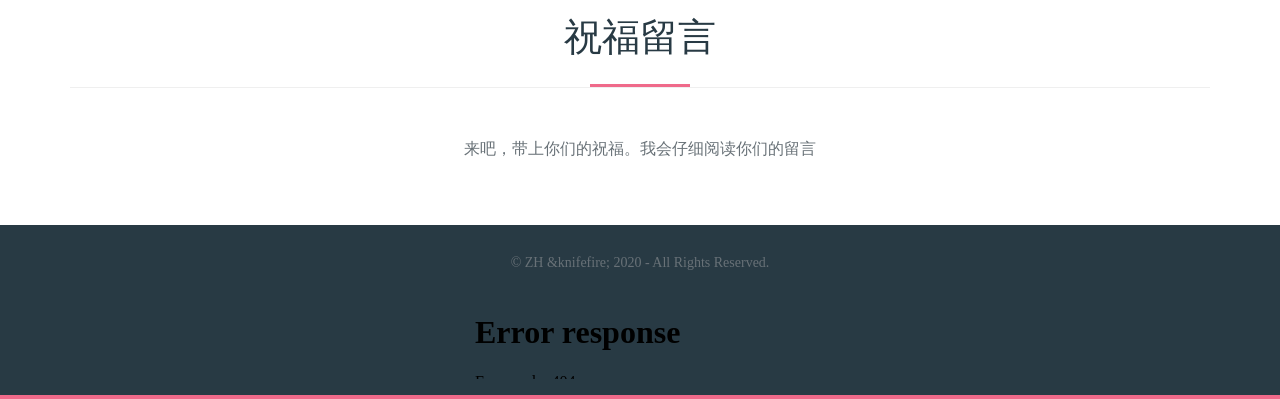
==== commit 5ed02b8c: "Update index.html" ====
--- a/index.html
+++ b/index.html
@@ -221,7 +221,7 @@
 	                            <div class="timeline-panel wow fadeInLeft" data-wow-delay="0.7s">
 	                                <div class="timeline-heading">
 	                                    <h4 class="timeline-title">在一起啦</h4>
-	                                    <p><small class="text-muted"><i class="fa fa-heart"></i> 22/09/2019 -郑航</small></p> 
+	                                    <p><small class="text-muted"><i class="fa fa-heart"></i> 29/07/2020 -郑航</small></p> 
 	                                </div>
 	                                <div class="timeline-body">
 	                                    <div id="dslc-theme-content"><div id="dslc-theme-content-inner"><p>莎士比亚说过：爱情是一种甜蜜的痛苦，但是我愿意忍受这种痛苦 ，莎士比亚还说过，世界上没有比服侍爱情更快乐的了，你愿不愿意享受这种快乐？当然你是愿意的~嘿嘿</p>
